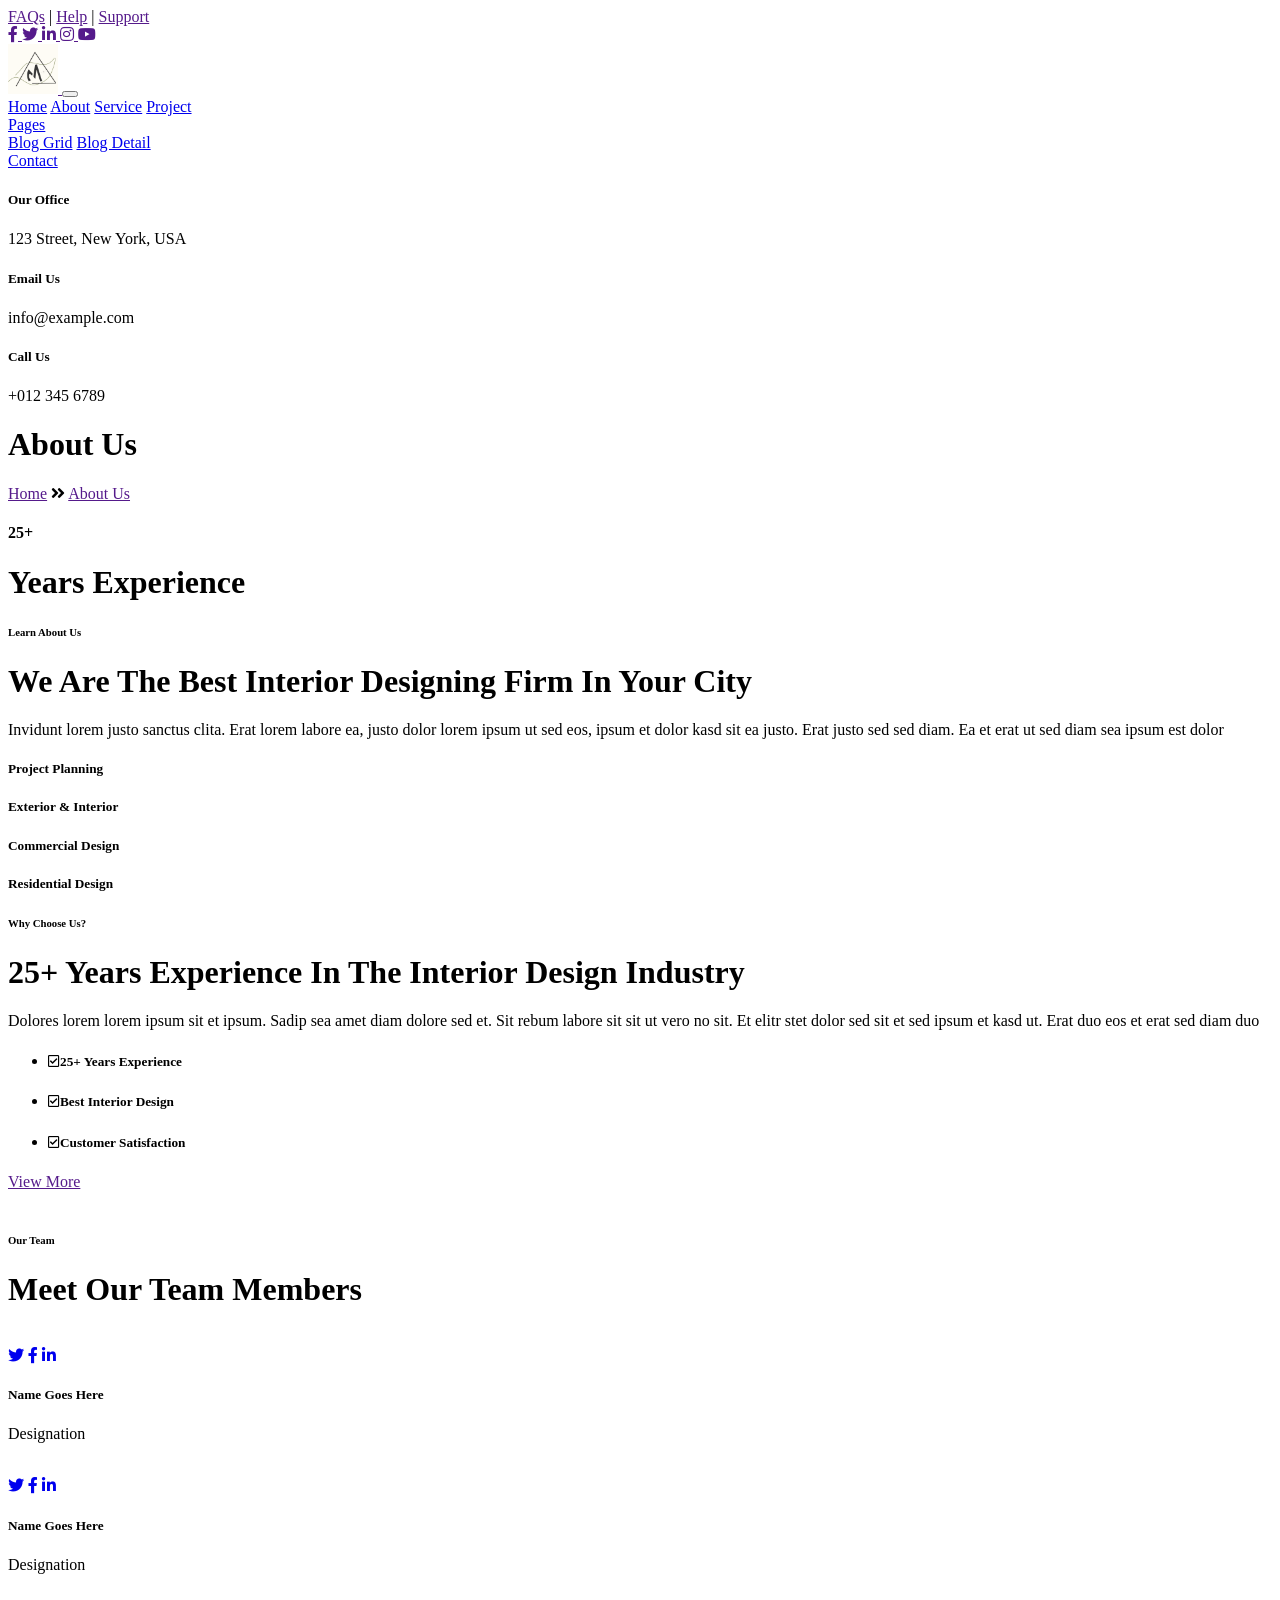
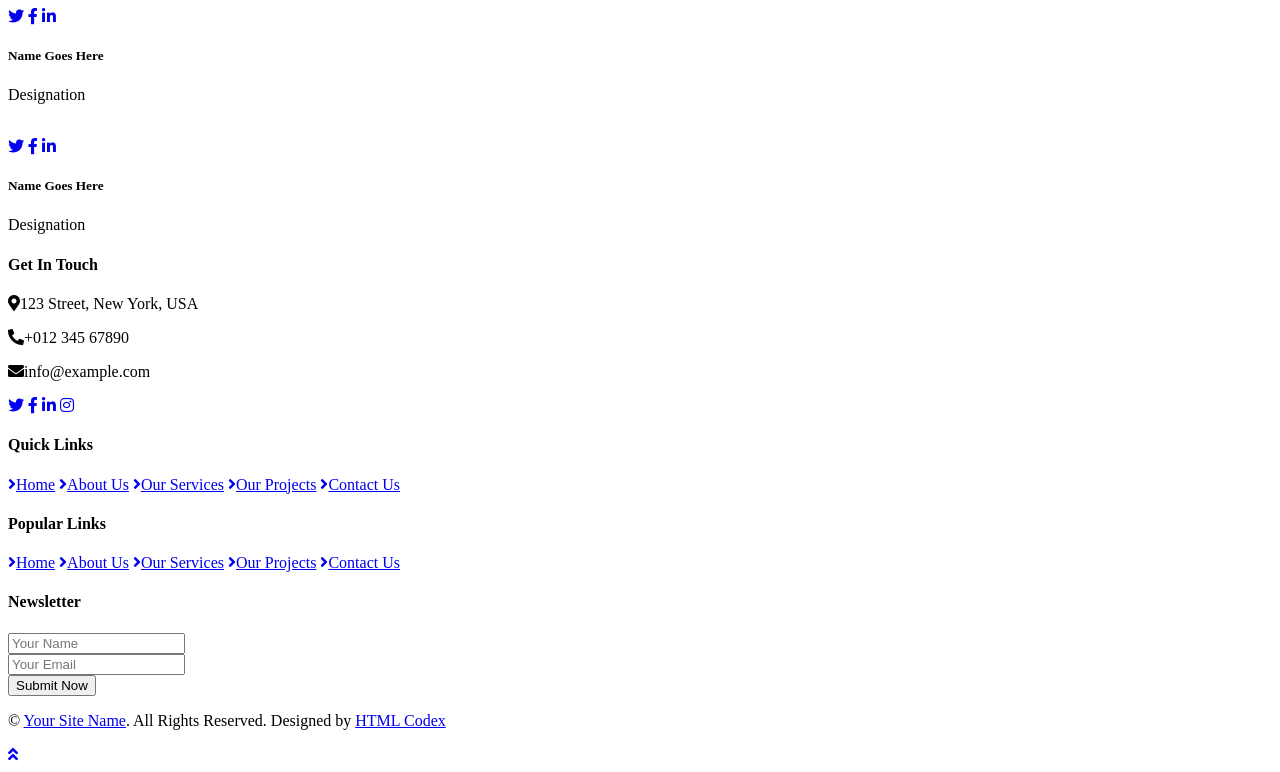
==== about.html @ cd01ba5b "agrego de logo" ====
<!DOCTYPE html>
<html lang="en">

<head>
    <meta charset="utf-8">
    <title>iDESIGN - Interior Design HTML Template</title>
    <meta content="width=device-width, initial-scale=1.0" name="viewport">
    <meta content="Free HTML Templates" name="keywords">
    <meta content="Free HTML Templates" name="description">

    <!-- Favicon -->
    <link href="img/favicon.ico" rel="icon">

    <!-- Google Web Fonts -->
    <link href="https://fonts.googleapis.com/css2?family=Montserrat&family=Oswald:wght@400;500;600&display=swap" rel="stylesheet"> 

    <!-- Font Awesome -->
    <link href="https://cdnjs.cloudflare.com/ajax/libs/font-awesome/5.10.0/css/all.min.css" rel="stylesheet">

    <!-- Flaticon Font -->
    <link href="lib/flaticon/font/flaticon.css" rel="stylesheet">

    <!-- Libraries Stylesheet -->
    <link href="lib/owlcarousel/assets/owl.carousel.min.css" rel="stylesheet">
    <link href="lib/lightbox/css/lightbox.min.css" rel="stylesheet">

    <!-- Customized Bootstrap Stylesheet -->
    <link href="css/style.css" rel="stylesheet">
</head>

<body>
    <!-- Topbar Start -->
    <div class="container-fluid bg-dark py-3">
        <div class="container">
            <div class="row">
                <div class="col-md-6 text-center text-lg-left mb-2 mb-lg-0">
                    <div class="d-inline-flex align-items-center">
                        <a class="text-white pr-3" href="">FAQs</a>
                        <span class="text-white">|</span>
                        <a class="text-white px-3" href="">Help</a>
                        <span class="text-white">|</span>
                        <a class="text-white pl-3" href="">Support</a>
                    </div>
                </div>
                <div class="col-md-6 text-center text-lg-right">
                    <div class="d-inline-flex align-items-center">
                        <a class="text-white px-3" href="">
                            <i class="fab fa-facebook-f"></i>
                        </a>
                        <a class="text-white px-3" href="">
                            <i class="fab fa-twitter"></i>
                        </a>
                        <a class="text-white px-3" href="">
                            <i class="fab fa-linkedin-in"></i>
                        </a>
                        <a class="text-white px-3" href="">
                            <i class="fab fa-instagram"></i>
                        </a>
                        <a class="text-white pl-3" href="">
                            <i class="fab fa-youtube"></i>
                        </a>
                    </div>
                </div>
            </div>
        </div>
    </div>
    <!-- Topbar End -->


    <!-- Navbar Start -->
    <div class="container-fluid position-relative nav-bar p-0">
        <div class="container position-relative" style="z-index: 9;">
            <nav class="navbar navbar-expand-lg bg-secondary navbar-dark py-3 py-lg-0 pl-3 pl-lg-5">
                <a href="" class="navbar-brand">
                    <img src="logo.png" alt="Logo" style="height: 50px; width: auto;">
                </a>
                <button type="button" class="navbar-toggler" data-toggle="collapse" data-target="#navbarCollapse">
                    <span class="navbar-toggler-icon"></span>
                </button>
                <div class="collapse navbar-collapse justify-content-between px-3" id="navbarCollapse">
                    <div class="navbar-nav ml-auto py-0">
                        <a href="index.html" class="nav-item nav-link">Home</a>
                        <a href="about.html" class="nav-item nav-link active">About</a>
                        <a href="service.html" class="nav-item nav-link">Service</a>
                        <a href="project.html" class="nav-item nav-link">Project</a>
                        <div class="nav-item dropdown">
                            <a href="#" class="nav-link dropdown-toggle" data-toggle="dropdown">Pages</a>
                            <div class="dropdown-menu rounded-0 m-0">
                                <a href="blog.html" class="dropdown-item">Blog Grid</a>
                                <a href="single.html" class="dropdown-item">Blog Detail</a>
                            </div>
                        </div>
                        <a href="contact.html" class="nav-item nav-link">Contact</a>
                    </div>
                </div>
            </nav>
        </div>
    </div>
    <!-- Navbar End -->


    <!-- Under Nav Start -->
    <div class="container-fluid bg-white py-3">
        <div class="container">
            <div class="row">
                <div class="col-lg-4 text-left mb-3 mb-lg-0">
                    <div class="d-inline-flex text-left">
                        <h1 class="flaticon-office font-weight-normal text-primary m-0 mr-3"></h1>
                        <div class="d-flex flex-column">
                            <h5>Our Office</h5>
                            <p class="m-0">123 Street, New York, USA</p>
                        </div>
                    </div>
                </div>
                <div class="col-lg-4 text-left text-lg-center mb-3 mb-lg-0">
                    <div class="d-inline-flex text-left">
                        <h1 class="flaticon-email font-weight-normal text-primary m-0 mr-3"></h1>
                        <div class="d-flex flex-column">
                            <h5>Email Us</h5>
                            <p class="m-0">info@example.com</p>
                        </div>
                    </div>
                </div>
                <div class="col-lg-4 text-left text-lg-right mb-3 mb-lg-0">
                    <div class="d-inline-flex text-left">
                        <h1 class="flaticon-telephone font-weight-normal text-primary m-0 mr-3"></h1>
                        <div class="d-flex flex-column">
                            <h5>Call Us</h5>
                            <p class="m-0">+012 345 6789</p>
                        </div>
                    </div>
                </div>
            </div>
        </div>
    </div>
    <!-- Under Nav End -->


    <!-- Page Header Start -->
    <div class="container-fluid bg-secondary py-5">
        <div class="container py-5">
            <div class="row align-items-center py-4">
                <div class="col-md-6 text-center text-md-left">
                    <h1 class="mb-4 mb-md-0 text-primary text-uppercase">About Us</h1>
                </div>
                <div class="col-md-6 text-center text-md-right">
                    <div class="d-inline-flex align-items-center">
                        <a class="btn btn-outline-primary" href="">Home</a>
                        <i class="fas fa-angle-double-right text-primary mx-2"></i>
                        <a class="btn btn-outline-primary disabled" href="">About Us</a>
                    </div>
                </div>
            </div>
        </div>
    </div>
    <!-- Page Header Start -->


    <!-- About Start -->
    <div class="container-fluid bg-light">
        <div class="container">
            <div class="row">
                <div class="col-lg-5">
                    <div class="d-flex flex-column align-items-center justify-content-center bg-primary h-100 py-5 px-3">
                        <i class="flaticon-brickwall display-1 font-weight-normal text-secondary mb-3"></i>
                        <h4 class="display-3 mb-3">25+</h4>
                        <h1 class="m-0">Years Experience</h1>
                    </div>
                </div>
                <div class="col-lg-7 m-0 my-lg-5 pt-5 pb-5 pb-lg-2 pl-lg-5">
                    <h6 class="text-primary font-weight-normal text-uppercase mb-3">Learn About Us</h6>
                    <h1 class="mb-4 section-title">We Are The Best Interior Designing Firm In Your City</h1>
                    <p>Invidunt lorem justo sanctus clita. Erat lorem labore ea, justo dolor lorem ipsum ut sed eos, ipsum et dolor kasd sit ea justo. Erat justo sed sed diam. Ea et erat ut sed diam sea ipsum est dolor</p>
                    <div class="row py-2">
                        <div class="col-sm-6">
                            <div class="d-flex align-items-center mb-4">
                                <h1 class="flaticon-house font-weight-normal text-primary m-0 mr-3"></h1>
                                <h5 class="text-truncate m-0">Project Planning</h5>
                            </div>
                        </div>
                        <div class="col-sm-6">
                            <div class="d-flex align-items-center mb-4">
                                <h1 class="flaticon-stairs font-weight-normal text-primary m-0 mr-3"></h1>
                                <h5 class="text-truncate m-0">Exterior & Interior</h5>
                            </div>
                        </div>
                        <div class="col-sm-6">
                            <div class="d-flex align-items-center mb-4">
                                <h1 class="flaticon-office font-weight-normal text-primary m-0 mr-3"></h1>
                                <h5 class="text-truncate m-0">Commercial Design</h5>
                            </div>
                        </div>
                        <div class="col-sm-6">
                            <div class="d-flex align-items-center mb-4">
                                <h1 class="flaticon-living-room font-weight-normal text-primary m-0 mr-3"></h1>
                                <h5 class="text-truncate m-0">Residential Design</h5>
                            </div>
                        </div>
                    </div>
                </div>
            </div>
        </div>
    </div>
    <!-- About End -->


    <!-- Features Start -->
    <div class="container-fluid bg-white">
        <div class="container">
            <div class="row">
                <div class="col-lg-7 mt-5 py-5 pr-lg-5">
                    <h6 class="text-primary font-weight-normal text-uppercase mb-3">Why Choose Us?</h6>
                    <h1 class="mb-4 section-title">25+ Years Experience In The Interior Design Industry</h1>
                    <p class="mb-4">Dolores lorem lorem ipsum sit et ipsum. Sadip sea amet diam dolore sed et. Sit rebum labore sit sit ut vero no sit. Et elitr stet dolor sed sit et sed ipsum et kasd ut. Erat duo eos et erat sed diam duo</p>
                    <ul class="list-inline">
                        <li><h5><i class="far fa-check-square text-primary mr-3"></i>25+ Years Experience</h5></li>
                        <li><h5><i class="far fa-check-square text-primary mr-3"></i>Best Interior Design</h5></li>
                        <li><h5><i class="far fa-check-square text-primary mr-3"></i>Customer Satisfaction</h5></li>
                    </ul>
                    <a href="" class="btn btn-primary mt-3 py-2 px-4">View More</a>
                </div>
                <div class="col-lg-5">
                    <div class="d-flex flex-column align-items-center justify-content-center h-100 overflow-hidden">
                        <img class="h-100" src="img/feature.jpg" alt="">
                    </div>
                </div>
            </div>
        </div>
    </div>
    <!-- Features End -->


    <!-- Team Start -->
    <div class="container-fluid bg-light">
        <div class="container">
            <div class="row">
                <div class="col-md-4 col-sm-6">
                    <div class="py-5 px-4 h-100 bg-primary d-flex flex-column align-items-center justify-content-center">
                        <h6 class="text-white font-weight-normal text-uppercase mb-3">Our Team</h6>
                        <h1 class="mb-0 text-center">Meet Our Team Members</h1>
                    </div>
                </div>
                <div class="col-md-8 col-sm-6 p-0 py-sm-5">
                    <div class="owl-carousel team-carousel position-relative p-0 py-sm-5">
                        <div class="team d-flex flex-column text-center mx-3">
                            <div class="position-relative">
                                <img class="img-fluid w-100" src="img/team-1.jpg" alt="">
                                <div class="team-social d-flex align-items-center justify-content-center w-100 h-100 position-absolute">
                                    <a class="btn btn-outline-primary text-center mr-2 px-0" style="width: 38px; height: 38px;" href="#"><i class="fab fa-twitter"></i></a>
                                    <a class="btn btn-outline-primary text-center mr-2 px-0" style="width: 38px; height: 38px;" href="#"><i class="fab fa-facebook-f"></i></a>
                                    <a class="btn btn-outline-primary text-center px-0" style="width: 38px; height: 38px;" href="#"><i class="fab fa-linkedin-in"></i></a>
                                </div>
                            </div>
                            <div class="d-flex flex-column bg-secondary text-center py-3">
                                <h5 class="text-white">Name Goes Here</h5>
                                <p class="m-0">Designation</p>
                            </div>
                        </div>
                        <div class="team d-flex flex-column text-center mx-3">
                            <div class="position-relative">
                                <img class="img-fluid w-100" src="img/team-2.jpg" alt="">
                                <div class="team-social d-flex align-items-center justify-content-center w-100 h-100 position-absolute">
                                    <a class="btn btn-outline-primary text-center mr-2 px-0" style="width: 38px; height: 38px;" href="#"><i class="fab fa-twitter"></i></a>
                                    <a class="btn btn-outline-primary text-center mr-2 px-0" style="width: 38px; height: 38px;" href="#"><i class="fab fa-facebook-f"></i></a>
                                    <a class="btn btn-outline-primary text-center px-0" style="width: 38px; height: 38px;" href="#"><i class="fab fa-linkedin-in"></i></a>
                                </div>
                            </div>
                            <div class="d-flex flex-column bg-secondary text-center py-3">
                                <h5 class="text-white">Name Goes Here</h5>
                                <p class="m-0">Designation</p>
                            </div>
                        </div>
                        <div class="team d-flex flex-column text-center mx-3">
                            <div class="position-relative">
                                <img class="img-fluid w-100" src="img/team-3.jpg" alt="">
                                <div class="team-social d-flex align-items-center justify-content-center w-100 h-100 position-absolute">
                                    <a class="btn btn-outline-primary text-center mr-2 px-0" style="width: 38px; height: 38px;" href="#"><i class="fab fa-twitter"></i></a>
                                    <a class="btn btn-outline-primary text-center mr-2 px-0" style="width: 38px; height: 38px;" href="#"><i class="fab fa-facebook-f"></i></a>
                                    <a class="btn btn-outline-primary text-center px-0" style="width: 38px; height: 38px;" href="#"><i class="fab fa-linkedin-in"></i></a>
                                </div>
                            </div>
                            <div class="d-flex flex-column bg-secondary text-center py-3">
                                <h5 class="text-white">Name Goes Here</h5>
                                <p class="m-0">Designation</p>
                            </div>
                        </div>
                        <div class="team d-flex flex-column text-center mx-3">
                            <div class="position-relative">
                                <img class="img-fluid w-100" src="img/team-4.jpg" alt="">
                                <div class="team-social d-flex align-items-center justify-content-center w-100 h-100 position-absolute">
                                    <a class="btn btn-outline-primary text-center mr-2 px-0" style="width: 38px; height: 38px;" href="#"><i class="fab fa-twitter"></i></a>
                                    <a class="btn btn-outline-primary text-center mr-2 px-0" style="width: 38px; height: 38px;" href="#"><i class="fab fa-facebook-f"></i></a>
                                    <a class="btn btn-outline-primary text-center px-0" style="width: 38px; height: 38px;" href="#"><i class="fab fa-linkedin-in"></i></a>
                                </div>
                            </div>
                            <div class="d-flex flex-column bg-secondary text-center py-3">
                                <h5 class="text-white">Name Goes Here</h5>
                                <p class="m-0">Designation</p>
                            </div>
                        </div>
                    </div>
                </div>
            </div>
        </div>
    </div>
    <!-- Team End -->


    <!-- Footer Start -->
    <div class="container-fluid bg-dark text-white py-5 px-sm-3 px-md-5">
        <div class="row pt-5">
            <div class="col-lg-3 col-md-6 mb-5">
                <h4 class="text-primary mb-4">Get In Touch</h4>
                <p><i class="fa fa-map-marker-alt mr-2"></i>123 Street, New York, USA</p>
                <p><i class="fa fa-phone-alt mr-2"></i>+012 345 67890</p>
                <p><i class="fa fa-envelope mr-2"></i>info@example.com</p>
                <div class="d-flex justify-content-start mt-4">
                    <a class="btn btn-outline-light rounded-circle text-center mr-2 px-0" style="width: 38px; height: 38px;" href="#"><i class="fab fa-twitter"></i></a>
                    <a class="btn btn-outline-light rounded-circle text-center mr-2 px-0" style="width: 38px; height: 38px;" href="#"><i class="fab fa-facebook-f"></i></a>
                    <a class="btn btn-outline-light rounded-circle text-center mr-2 px-0" style="width: 38px; height: 38px;" href="#"><i class="fab fa-linkedin-in"></i></a>
                    <a class="btn btn-outline-light rounded-circle text-center mr-2 px-0" style="width: 38px; height: 38px;" href="#"><i class="fab fa-instagram"></i></a>
                </div>
            </div>
            <div class="col-lg-3 col-md-6 mb-5">
                <h4 class="text-primary mb-4">Quick Links</h4>
                <div class="d-flex flex-column justify-content-start">
                    <a class="text-white mb-2" href="#"><i class="fa fa-angle-right mr-2"></i>Home</a>
                    <a class="text-white mb-2" href="#"><i class="fa fa-angle-right mr-2"></i>About Us</a>
                    <a class="text-white mb-2" href="#"><i class="fa fa-angle-right mr-2"></i>Our Services</a>
                    <a class="text-white mb-2" href="#"><i class="fa fa-angle-right mr-2"></i>Our Projects</a>
                    <a class="text-white" href="#"><i class="fa fa-angle-right mr-2"></i>Contact Us</a>
                </div>
            </div>
            <div class="col-lg-3 col-md-6 mb-5">
                <h4 class="text-primary mb-4">Popular Links</h4>
                <div class="d-flex flex-column justify-content-start">
                    <a class="text-white mb-2" href="#"><i class="fa fa-angle-right mr-2"></i>Home</a>
                    <a class="text-white mb-2" href="#"><i class="fa fa-angle-right mr-2"></i>About Us</a>
                    <a class="text-white mb-2" href="#"><i class="fa fa-angle-right mr-2"></i>Our Services</a>
                    <a class="text-white mb-2" href="#"><i class="fa fa-angle-right mr-2"></i>Our Projects</a>
                    <a class="text-white" href="#"><i class="fa fa-angle-right mr-2"></i>Contact Us</a>
                </div>
            </div>
            <div class="col-lg-3 col-md-6 mb-5">
                <h4 class="text-primary mb-4">Newsletter</h4>
                <form action="">
                    <div class="form-group">
                        <input type="text" class="form-control border-0" placeholder="Your Name" required="required" />
                    </div>
                    <div class="form-group">
                        <input type="email" class="form-control border-0" placeholder="Your Email" required="required" />
                    </div>
                    <div>
                        <button class="btn btn-lg btn-primary btn-block border-0" type="submit">Submit Now</button>
                    </div>
                </form>
            </div>
        </div>
        <div class="container border-top border-secondary pt-5">
            <p class="m-0 text-center text-white">
                &copy; <a class="text-white font-weight-bold" href="#">Your Site Name</a>. All Rights Reserved. Designed by
                <a class="text-white font-weight-bold" href="https://htmlcodex.com">HTML Codex</a>
            </p>
        </div>
    </div>
    <!-- Footer End -->


    <!-- Back to Top -->
    <a href="#" class="btn btn-lg btn-primary back-to-top"><i class="fa fa-angle-double-up"></i></a>


    <!-- JavaScript Libraries -->
    <script src="https://code.jquery.com/jquery-3.4.1.min.js"></script>
    <script src="https://stackpath.bootstrapcdn.com/bootstrap/4.4.1/js/bootstrap.bundle.min.js"></script>
    <script src="lib/easing/easing.min.js"></script>
    <script src="lib/owlcarousel/owl.carousel.min.js"></script>
    <script src="lib/isotope/isotope.pkgd.min.js"></script>
    <script src="lib/lightbox/js/lightbox.min.js"></script>

    <!-- Contact Javascript File -->
    <script src="mail/jqBootstrapValidation.min.js"></script>
    <script src="mail/contact.js"></script>

    <!-- Template Javascript -->
    <script src="js/main.js"></script>
</body>

</html>
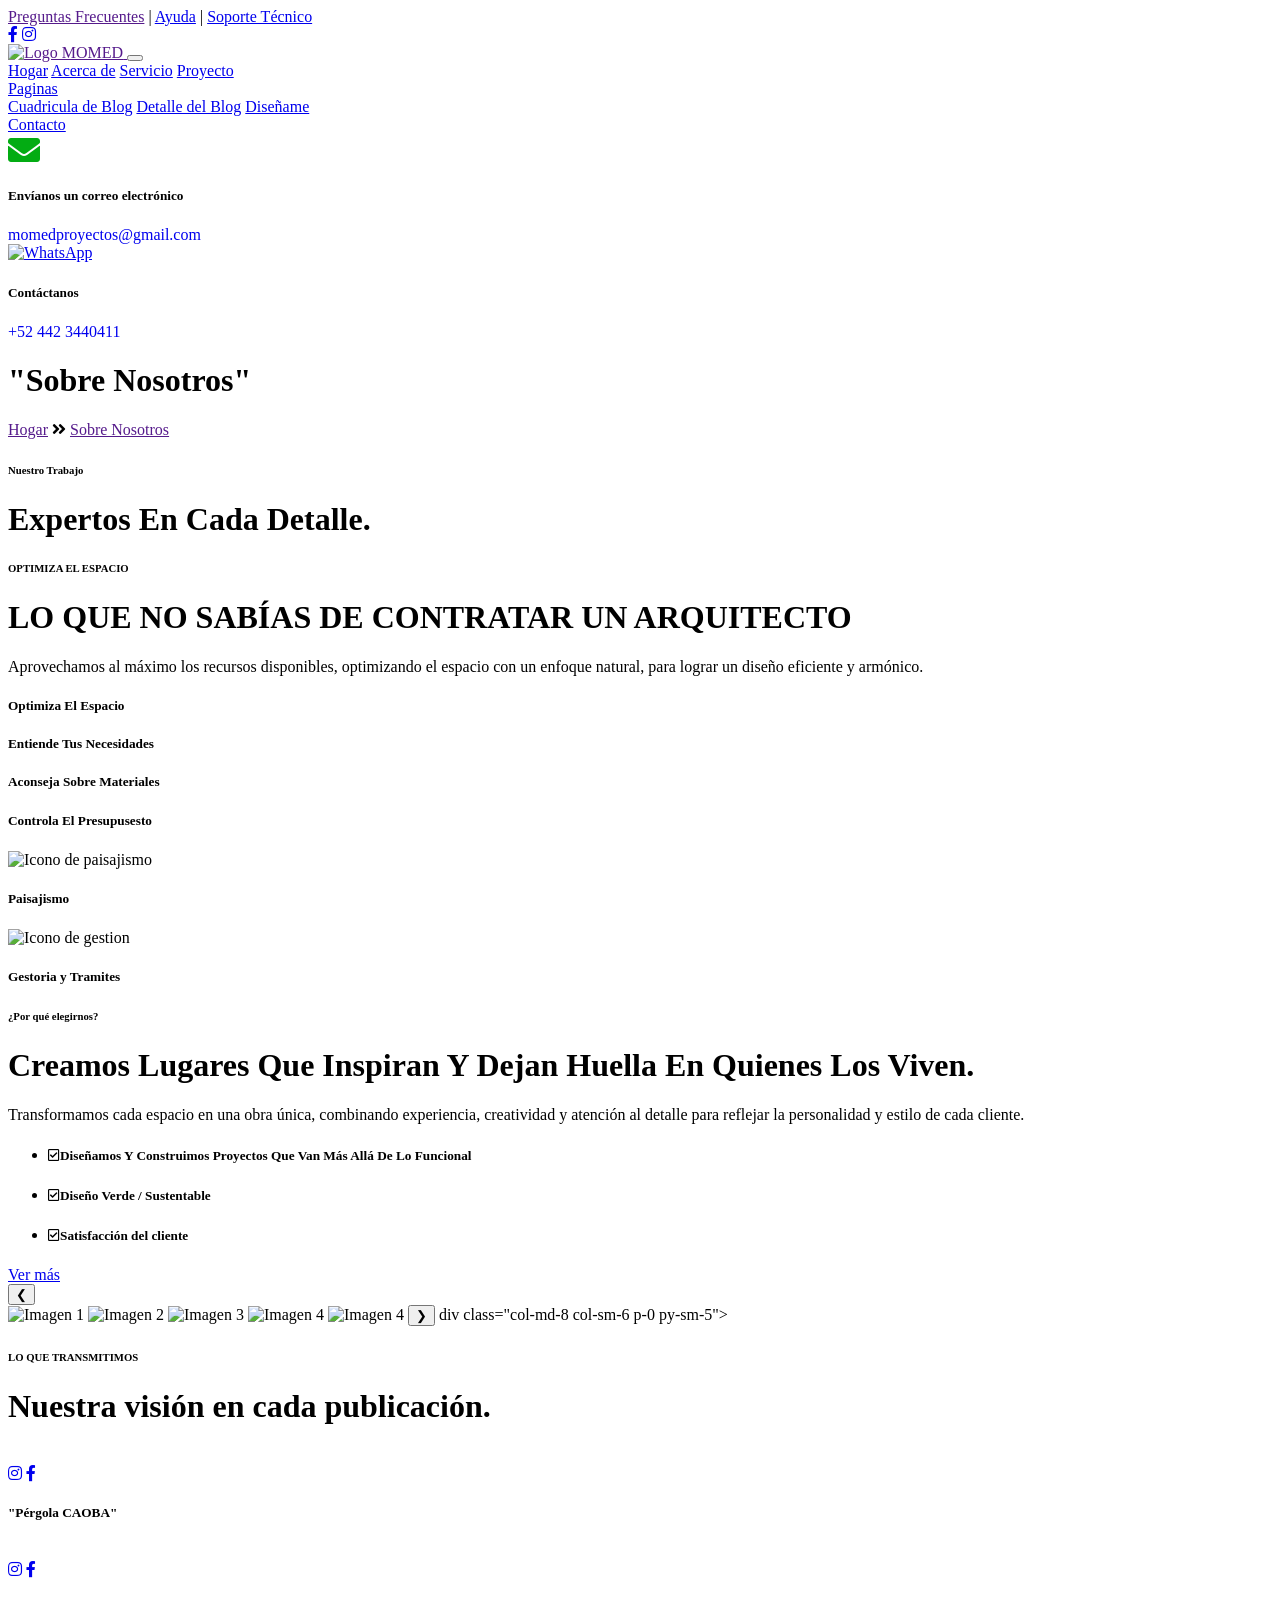
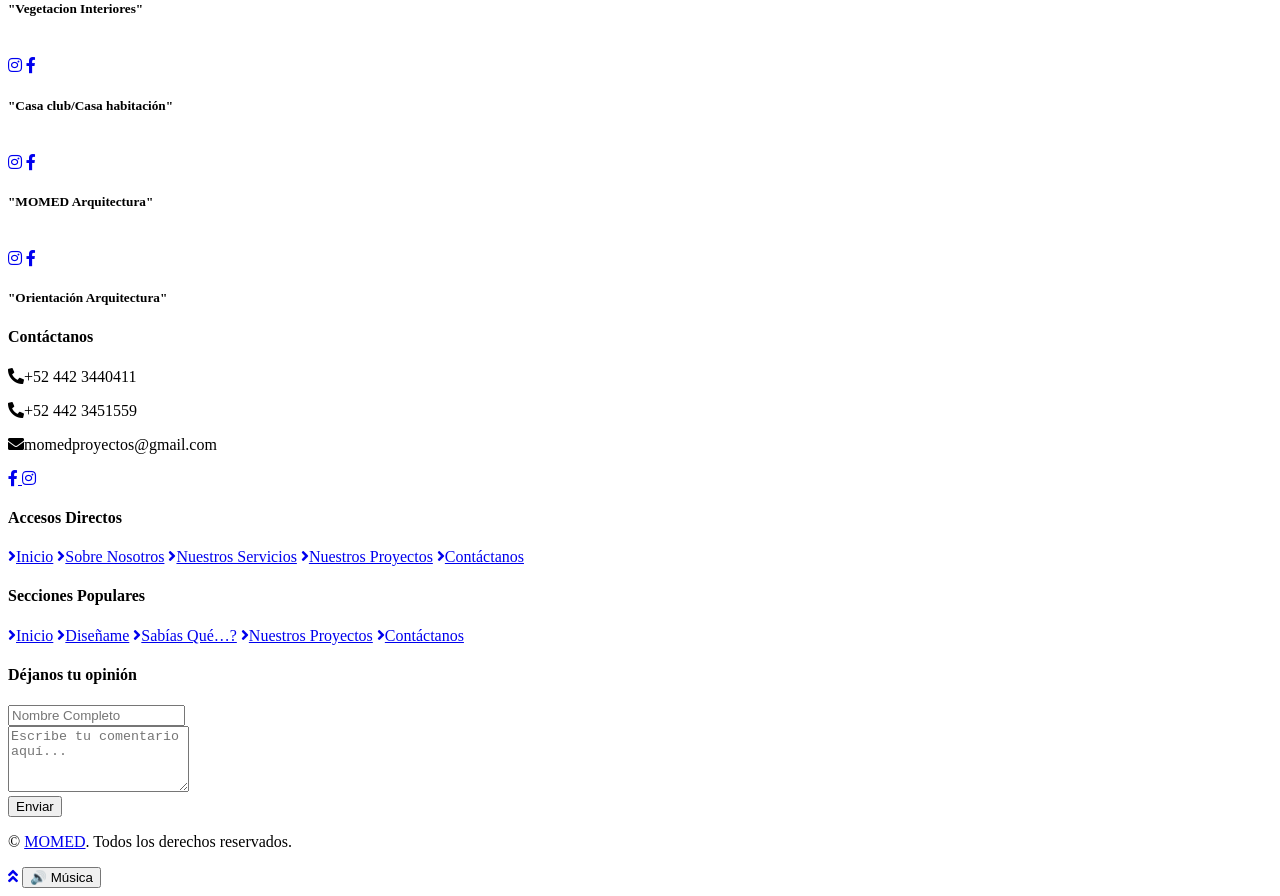
==== commit 7c42f473: "Update about.html" ====
--- a/about.html
+++ b/about.html
@@ -26,351 +26,483 @@
 
     <!-- Customized Bootstrap Stylesheet -->
     <link href="css/style.css" rel="stylesheet">
+
+    <!-- EmailJS SDK -->
+    <script type="text/javascript" src="https://cdn.jsdelivr.net/npm/@emailjs/browser@4/dist/email.min.js"></script>
+    <script type="text/javascript">
+        (function(){
+            // Inicializar EmailJS con tu Public Key
+            emailjs.init("fBsDQAPpy2ke_o-zr"); // Reemplaza con tu Public Key de EmailJS
+        })();
+    </script>
+
 </head>
-
 <body>
-    <!-- Topbar Start -->
-    <div class="container-fluid bg-dark py-3">
+<!-- Inicio de la barra Superior -->
+    <div class="container-fluid bg-rich-black py-3">
         <div class="container">
             <div class="row">
                 <div class="col-md-6 text-center text-lg-left mb-2 mb-lg-0">
                     <div class="d-inline-flex align-items-center">
-                        <a class="text-white pr-3" href="">FAQs</a>
+                        <a class="text-white pr-3" href="">Preguntas Frecuentes</a>
                         <span class="text-white">|</span>
-                        <a class="text-white px-3" href="">Help</a>
+                        <a class="text-white px-3" href="contact.html">Ayuda</a>
+
                         <span class="text-white">|</span>
-                        <a class="text-white pl-3" href="">Support</a>
+                        <a class="text-white pl-3" href="mailto:soportemomed@googlegroups.com">Soporte Técnico</a>
+
                     </div>
                 </div>
                 <div class="col-md-6 text-center text-lg-right">
+                    <!--Charly, agregado y redireccion a la red social de Facebook-->
                     <div class="d-inline-flex align-items-center">
-                        <a class="text-white px-3" href="">
-                            <i class="fab fa-facebook-f"></i>
+                        <a class="text-white px-3" 
+   href="https://www.facebook.com/p/MOMED-100075915498484/" 
+   target="_blank" 
+   rel="noopener noreferrer">
+   <i class="fab fa-facebook-f"></i></a>
                         </a>
-                        <a class="text-white px-3" href="">
-                            <i class="fab fa-twitter"></i>
                         </a>
-                        <a class="text-white px-3" href="">
-                            <i class="fab fa-linkedin-in"></i>
                         </a>
-                        <a class="text-white px-3" href="">
-                            <i class="fab fa-instagram"></i>
+                        <!--Charly, Agregado y redireccion a la red social de Instagram-->
+                        <a class="text-white px-3" 
+   href="https://www.instagram.com/momed_arquitectura/?fbclid=IwY2xjawLGf-BleHRuA2FlbQIxMABicmlkETFGa0swOWpHN1dwZFBnSjFCAR4vy0A4iqyH8xGg_F4HKCoKwFYCBsZsAib7CEpJ7LOA2ehIvoU_87OjTcg6mg_aem_h4qptahWIcuug3rvusXuBg" 
+   target="_blank" 
+   rel="noopener noreferrer">
+   <i class="fab fa-instagram"></i></a>   
+   
+
+
+</a>
+
                         </a>
-                        <a class="text-white pl-3" href="">
-                            <i class="fab fa-youtube"></i>
-                        </a>
-                    </div>
-                </div>
-            </div>
-        </div>
-    </div>
-    <!-- Topbar End -->
-
-
-    <!-- Navbar Start -->
+                    </div>
+                </div>
+            </div>
+        </div>
+    </div>
+    <!-- Final de la barra Superior -->
+
     <div class="container-fluid position-relative nav-bar p-0">
         <div class="container position-relative" style="z-index: 9;">
-            <nav class="navbar navbar-expand-lg bg-secondary navbar-dark py-3 py-lg-0 pl-3 pl-lg-5">
+            <!--charly Cambio el color-->
+            <nav class="navbar navbar-expand-lg bg-floral-white navbar-dark py-3 py-lg-0 pl-3 pl-lg-5">
                 <a href="" class="navbar-brand">
-                    <img src="logo.png" alt="Logo" style="height: 50px; width: auto;">
+                   <!--DAYAN:CAMBIO RUTA DE LOGO DE TEXTO A LOGO DE IMAGEN-->
+                   <img src="img/Logo.jpg" alt="Logo MOMED" style="height: 150px;">
+
                 </a>
                 <button type="button" class="navbar-toggler" data-toggle="collapse" data-target="#navbarCollapse">
                     <span class="navbar-toggler-icon"></span>
                 </button>
                 <div class="collapse navbar-collapse justify-content-between px-3" id="navbarCollapse">
                     <div class="navbar-nav ml-auto py-0">
-                        <a href="index.html" class="nav-item nav-link">Home</a>
-                        <a href="about.html" class="nav-item nav-link active">About</a>
-                        <a href="service.html" class="nav-item nav-link">Service</a>
-                        <a href="project.html" class="nav-item nav-link">Project</a>
+                        <!--Brayan:CAMBIO TEXTOs A Español-->
+                        <a href="index.html" class="nav-item text-rich-black nav-link active">Hogar</a>
+                        <a href="about.html" class="nav-item text-timber-green nav-link">Acerca de</a>
+                        <a href="service.html" class="nav-item text-timber-green nav-link">Servicio</a>
+                        <a href="project.html" class="nav-item text-timber-green nav-link">Proyecto</a>
                         <div class="nav-item dropdown">
-                            <a href="#" class="nav-link dropdown-toggle" data-toggle="dropdown">Pages</a>
+                            <a href="#" class="nav-link dropdown-toggle text-timber-green" data-toggle="dropdown">Paginas</a>
                             <div class="dropdown-menu rounded-0 m-0">
-                                <a href="blog.html" class="dropdown-item">Blog Grid</a>
-                                <a href="single.html" class="dropdown-item">Blog Detail</a>
-                            </div>
-                        </div>
-                        <a href="contact.html" class="nav-item nav-link">Contact</a>
+                                <a href="blog.html" class="dropdown-item text-timber-green">Cuadricula de Blog</a>
+                                <a href="single.html" class="dropdown-item text-timber-green">Detalle del Blog</a>
+                                <a href="filtros.html" class="dropdown-item text-timber-green">Diseñame</a>
+                            </div>
+                        </div>
+                        <a href="contact.html" class="nav-item text-timber-green nav-link">Contacto</a>
                     </div>
                 </div>
             </nav>
         </div>
     </div>
-    <!-- Navbar End -->
-
-
-    <!-- Under Nav Start -->
-    <div class="container-fluid bg-white py-3">
-        <div class="container">
-            <div class="row">
-                <div class="col-lg-4 text-left mb-3 mb-lg-0">
-                    <div class="d-inline-flex text-left">
-                        <h1 class="flaticon-office font-weight-normal text-primary m-0 mr-3"></h1>
-                        <div class="d-flex flex-column">
-                            <h5>Our Office</h5>
-                            <p class="m-0">123 Street, New York, USA</p>
-                        </div>
-                    </div>
-                </div>
-                <div class="col-lg-4 text-left text-lg-center mb-3 mb-lg-0">
-                    <div class="d-inline-flex text-left">
-                        <h1 class="flaticon-email font-weight-normal text-primary m-0 mr-3"></h1>
-                        <div class="d-flex flex-column">
-                            <h5>Email Us</h5>
-                            <p class="m-0">info@example.com</p>
-                        </div>
-                    </div>
-                </div>
-                <div class="col-lg-4 text-left text-lg-right mb-3 mb-lg-0">
-                    <div class="d-inline-flex text-left">
-                        <h1 class="flaticon-telephone font-weight-normal text-primary m-0 mr-3"></h1>
-                        <div class="d-flex flex-column">
-                            <h5>Call Us</h5>
-                            <p class="m-0">+012 345 6789</p>
-                        </div>
-                    </div>
-                </div>
-            </div>
-        </div>
-    </div>
-    <!-- Under Nav End -->
-
-
-    <!-- Page Header Start -->
-    <div class="container-fluid bg-secondary py-5">
+    <!-- Final de la barra de Navegación -->
+
+    <!-- "Inicio de la parte inferior de la barra de navegación". -->
+   <div class="container-fluid bg-timber-green py-3">
+  <div class="container">
+    <div class="row justify-content-center">
+
+      <!-- Bloque Correo -->
+      <div class="col-lg-6 d-flex mb-3 mb-lg-0">
+  <div class="d-inline-flex text-left align-items-start">
+    <!-- Ícono de correo con enlace -->
+    <a href="mailto:momedproyectos@gmail.com" class="mr-3">
+      <i class="fas fa-envelope fa-2x" style="color: #03ac13;"></i>
+    </a>
+    <!-- Texto e email -->
+    <div class="d-flex flex-column">
+      <h5 class="text-floral-white mb-1">Envíanos un correo electrónico</h5>
+      <a href="mailto:momedproyectos@gmail.com" class="text-floral-white" style="text-decoration: none;">
+        momedproyectos@gmail.com
+      </a>
+    </div>
+  </div>
+</div>
+
+
+      <!-- Bloque WhatsApp -->
+      <div class="col-lg-6 d-flex">
+        <div class="d-inline-flex text-left align-items-start">
+          <a href="https://wa.me/524423440411" target="_blank">
+            <img src="https://cdn-icons-png.flaticon.com/512/733/733585.png" 
+                 alt="WhatsApp" 
+                 style="width: 36px; height: 36px;" class="mr-3">
+          </a>
+          <div class="d-flex flex-column">
+            <h5 class="text-floral-white mb-1">Contáctanos</h5>
+            <a href="https://wa.me/524423440411" target="_blank" class="text-floral-white" style="text-decoration: none;">
+              +52 442 3440411
+            </a>
+          </div>
+        </div>
+      </div>
+            </div>
+        </div>
+    </div>
+    <!-- "Final de la parte inferior de la barra de navegación". -->
+
+
+    <!-- "Inicio del encabezado de la página". -->
+    <div class="container-fluid bg-rich-black py-5">
         <div class="container py-5">
             <div class="row align-items-center py-4">
                 <div class="col-md-6 text-center text-md-left">
-                    <h1 class="mb-4 mb-md-0 text-primary text-uppercase">About Us</h1>
+                    <h1 class="mb-4 mb-md-0 text-floral-white text-uppercase">"Sobre Nosotros"</h1>
                 </div>
                 <div class="col-md-6 text-center text-md-right">
                     <div class="d-inline-flex align-items-center">
-                        <a class="btn btn-outline-primary" href="">Home</a>
-                        <i class="fas fa-angle-double-right text-primary mx-2"></i>
-                        <a class="btn btn-outline-primary disabled" href="">About Us</a>
-                    </div>
-                </div>
-            </div>
-        </div>
-    </div>
-    <!-- Page Header Start -->
-
-
-    <!-- About Start -->
+                        <a class="btn btn-outline-primary" href="">Hogar</a>
+                        <i class="fas fa-angle-double-right text-juniper mx-2"></i>
+                        <a class="btn btn-outline-primary disabled" href="">Sobre Nosotros</a>
+                    </div>
+                </div>
+            </div>
+        </div>
+    </div>
+    <!-- "Final del encabezado de la página". -->
+
+
+    <!-- "Inicio de la sección Acerca de" -->
     <div class="container-fluid bg-light">
         <div class="container">
             <div class="row">
-                <div class="col-lg-5">
-                    <div class="d-flex flex-column align-items-center justify-content-center bg-primary h-100 py-5 px-3">
-                        <i class="flaticon-brickwall display-1 font-weight-normal text-secondary mb-3"></i>
-                        <h4 class="display-3 mb-3">25+</h4>
-                        <h1 class="m-0">Years Experience</h1>
+                <div class="col-md-4 col-sm-6">
+                    <!--Charly cambio de color-->
+                    <div class="py-5 px-4 h-100 bg-basil d-flex flex-column align-items-center justify-content-center">
+                        <h6 class="text-white font-weight-normal text-uppercase mb-3">Nuestro Trabajo</h6>
+                        <h1 class="mb-0 text-center">Expertos En Cada Detalle.</h1>
                     </div>
                 </div>
                 <div class="col-lg-7 m-0 my-lg-5 pt-5 pb-5 pb-lg-2 pl-lg-5">
-                    <h6 class="text-primary font-weight-normal text-uppercase mb-3">Learn About Us</h6>
-                    <h1 class="mb-4 section-title">We Are The Best Interior Designing Firm In Your City</h1>
-                    <p>Invidunt lorem justo sanctus clita. Erat lorem labore ea, justo dolor lorem ipsum ut sed eos, ipsum et dolor kasd sit ea justo. Erat justo sed sed diam. Ea et erat ut sed diam sea ipsum est dolor</p>
+                    <h6 class="text-shamrock font-weight-normal text-uppercase mb-3">OPTIMIZA EL ESPACIO</h6>
+                    <h1 class="mb-4 section-title">LO QUE NO SABÍAS DE CONTRATAR UN ARQUITECTO</h1>
+                    <!--Charly Cambio de color-->
+                    <p class="text-dark">Aprovechamos al máximo los recursos disponibles, optimizando el espacio con un enfoque natural, para lograr un diseño eficiente y armónico.</p>
                     <div class="row py-2">
                         <div class="col-sm-6">
                             <div class="d-flex align-items-center mb-4">
-                                <h1 class="flaticon-house font-weight-normal text-primary m-0 mr-3"></h1>
-                                <h5 class="text-truncate m-0">Project Planning</h5>
+                                <h1 class="flaticon-house font-weight-normal text-shamrock m-0 mr-3"></h1>
+                                <h5 class="text-truncate m-0">Optimiza El Espacio</h5>
                             </div>
                         </div>
                         <div class="col-sm-6">
                             <div class="d-flex align-items-center mb-4">
-                                <h1 class="flaticon-stairs font-weight-normal text-primary m-0 mr-3"></h1>
-                                <h5 class="text-truncate m-0">Exterior & Interior</h5>
+                                <h1 class="flaticon-stairs font-weight-normal text-shamrock m-0 mr-3"></h1>
+                                <h5 class="text-truncate m-0">Entiende Tus Necesidades</h5>
                             </div>
                         </div>
                         <div class="col-sm-6">
                             <div class="d-flex align-items-center mb-4">
-                                <h1 class="flaticon-office font-weight-normal text-primary m-0 mr-3"></h1>
-                                <h5 class="text-truncate m-0">Commercial Design</h5>
+                                <h1 class="flaticon-office font-weight-normal text-shamrock m-0 mr-3"></h1>
+                                <h5 class="text-truncate m-0">Aconseja Sobre Materiales</h5>
                             </div>
                         </div>
                         <div class="col-sm-6">
                             <div class="d-flex align-items-center mb-4">
-                                <h1 class="flaticon-living-room font-weight-normal text-primary m-0 mr-3"></h1>
-                                <h5 class="text-truncate m-0">Residential Design</h5>
-                            </div>
-                        </div>
-                    </div>
-                </div>
-            </div>
-        </div>
-    </div>
-    <!-- About End -->
-
-
-    <!-- Features Start -->
+                                <h1 class="flaticon-living-room font-weight-normal text-shamrock m-0 mr-3"></h1>
+                                <h5 class="text-truncate m-0">Controla El Presupusesto</h5>
+                            </div>
+                        </div>
+
+                        <div class="col-sm-6">
+    <div class="d-flex align-items-center mb-4">
+        <!--Charly cambio de icono por imagen-->
+        <img 
+            src="/img/paisaje.png" 
+            alt="Icono de paisajismo" 
+            class="font-weight-normal text-shamrock m-0 mr-3"
+            style="width: 2.5em; height: 2.5em; filter: hue-rotate(0deg);"
+        />
+        <h5 class="text-truncate m-0">Paisajismo</h5>
+    </div>
+</div>
+                         
+                        <div class="col-sm-6">
+    <div class="d-flex align-items-center mb-4">
+        <!--Charly cambio de icono por imagen-->
+        <img 
+            src="/img/Flaticon-gestion.png" 
+            alt="Icono de gestion" 
+            class="font-weight-normal text-shamrock m-0 mr-3"
+            style="width: 2.6em; height: 2.6em; filter: hue-rotate(0deg);"
+        />
+        <h5 class="text-truncate m-0">Gestoria y Tramites</h5>
+    </div>
+</div>
+
+                    </div>
+                </div>
+            </div>
+        </div>
+    </div>
+    <!-- "Final de la sección Acerca de" -->
+
+
+    <!-- "Inicio de la sección de Características" -->
     <div class="container-fluid bg-white">
         <div class="container">
             <div class="row">
                 <div class="col-lg-7 mt-5 py-5 pr-lg-5">
-                    <h6 class="text-primary font-weight-normal text-uppercase mb-3">Why Choose Us?</h6>
-                    <h1 class="mb-4 section-title">25+ Years Experience In The Interior Design Industry</h1>
-                    <p class="mb-4">Dolores lorem lorem ipsum sit et ipsum. Sadip sea amet diam dolore sed et. Sit rebum labore sit sit ut vero no sit. Et elitr stet dolor sed sit et sed ipsum et kasd ut. Erat duo eos et erat sed diam duo</p>
+                    <!--Charly cambio de color-->
+                    <h6 class="text-shamrock font-weight-normal text-uppercase mb-3">¿Por qué elegirnos?</h6>
+                    <h1 class="mb-4 section-title">Creamos Lugares Que Inspiran Y Dejan Huella En Quienes Los Viven.</h1>
+                    <!--Charly Cambio de color-->
+                    <p class="mb-4 text-dark">Transformamos cada espacio en una obra única, combinando experiencia, creatividad y atención al detalle para reflejar la personalidad y estilo de cada cliente.</p>
                     <ul class="list-inline">
-                        <li><h5><i class="far fa-check-square text-primary mr-3"></i>25+ Years Experience</h5></li>
-                        <li><h5><i class="far fa-check-square text-primary mr-3"></i>Best Interior Design</h5></li>
-                        <li><h5><i class="far fa-check-square text-primary mr-3"></i>Customer Satisfaction</h5></li>
+                        <!--Charly cambio de color-->
+                        <li><h5><i class="far fa-check-square text-shamrock mr-3"></i>Diseñamos Y Construimos Proyectos Que Van Más Allá De Lo Funcional</h5></li>
+                        <li><h5><i class="far fa-check-square text-shamrock mr-3"></i>Diseño Verde / Sustentable</h5></li>
+                        <li><h5><i class="far fa-check-square text-shamrock mr-3"></i>Satisfacción del cliente</h5></li>
                     </ul>
-                    <a href="" class="btn btn-primary mt-3 py-2 px-4">View More</a>
+                    <a href="service.html" class="btn btn-primary mt-3 py-2 px-4">Ver más</a>
                 </div>
                 <div class="col-lg-5">
                     <div class="d-flex flex-column align-items-center justify-content-center h-100 overflow-hidden">
-                        <img class="h-100" src="img/feature.jpg" alt="">
-                    </div>
-                </div>
-            </div>
-        </div>
-    </div>
-    <!-- Features End -->
-
-
-    <!-- Team Start -->
+                        <div class="carrusel-container">
+  <button class="carrusel-btn prev" onclick="moverCarrusel(-1)">❮</button>
+  
+  <div class="carrusel-imagenes">
+    <img src="img/maestra1.jpg" class="imagen-carrusel active" alt="Imagen 1">
+    <img src="img/maestra2.jpg" class="imagen-carrusel" alt="Imagen 2">
+    <img src="img/maestra3.jpg" class="imagen-carrusel" alt="Imagen 3">
+    <img src="img/maestra4.jpg" class="imagen-carrusel" alt="Imagen 4">
+    <img src="img/maestra5.jpg" class="imagen-carrusel" alt="Imagen 4">
+    <!-- Puedes seguir agregando más imágenes -->
+     <button class="carrusel-btn next" onclick="moverCarrusel(1)">❯</button>
+     div class="col-md-8 col-sm-6 p-0 py-sm-5">
+                    <div class="owl-carousel team-carousel position-relative p-0 py-sm-5">
+                        <div class="team d-flex flex-column text-center mx-3">
+                            <div class="position-relative">
+</div>
+<script>
+  let indice = 0;
+  const imagenes = document.querySelectorAll('.imagen-carrusel');
+
+  function mostrarImagen(i) {
+    imagenes.forEach(img => img.classList.remove('active'));
+    indice = (i + imagenes.length) % imagenes.length;
+    imagenes[indice].classList.add('active');
+  }
+
+  function moverCarrusel(direccion) {
+    mostrarImagen(indice + direccion);
+  }
+
+
+
+  // Mostrar la primera imagen al cargar
+  mostrarImagen(indice);
+</script>
+  </div>
+</div>
+</div>
+                    </div>
+                </div>
+            </div>
+        </div>
+    </div>
+    <!-- "Final de la sección de Características" -->
+
+
+    <!-- "Inicio de la sección del Equipo" -->
     <div class="container-fluid bg-light">
         <div class="container">
             <div class="row">
                 <div class="col-md-4 col-sm-6">
-                    <div class="py-5 px-4 h-100 bg-primary d-flex flex-column align-items-center justify-content-center">
-                        <h6 class="text-white font-weight-normal text-uppercase mb-3">Our Team</h6>
-                        <h1 class="mb-0 text-center">Meet Our Team Members</h1>
+                    <!--Charly cambio de color-->
+                    <div class="py-5 px-4 h-100 bg-basil d-flex flex-column align-items-center justify-content-center">
+                        <h6 class="text-white font-weight-normal text-uppercase mb-3">LO QUE TRANSMITIMOS</h6>
+                        <h1 class="mb-0 text-center">Nuestra visión en cada publicación.</h1>
                     </div>
                 </div>
                 <div class="col-md-8 col-sm-6 p-0 py-sm-5">
                     <div class="owl-carousel team-carousel position-relative p-0 py-sm-5">
                         <div class="team d-flex flex-column text-center mx-3">
                             <div class="position-relative">
-                                <img class="img-fluid w-100" src="img/team-1.jpg" alt="">
+                                <img class="img-fluid w-100" src="img/Pergola_caoba.png" alt="">
                                 <div class="team-social d-flex align-items-center justify-content-center w-100 h-100 position-absolute">
-                                    <a class="btn btn-outline-primary text-center mr-2 px-0" style="width: 38px; height: 38px;" href="#"><i class="fab fa-twitter"></i></a>
-                                    <a class="btn btn-outline-primary text-center mr-2 px-0" style="width: 38px; height: 38px;" href="#"><i class="fab fa-facebook-f"></i></a>
-                                    <a class="btn btn-outline-primary text-center px-0" style="width: 38px; height: 38px;" href="#"><i class="fab fa-linkedin-in"></i></a>
+                                    <a class="btn btn-outline-primary text-center mr-2 px-0" style="width: 38px; height: 38px;" href="https://www.instagram.com/p/DL1jRDSAP6x/?igsh=bjV2b24wcTBsOXR2" target="_blank" rel="noopener noreferrer"><i class="fab fa-instagram"></i></a>
+                                    <a class="btn btn-outline-primary text-center mr-2 px-0" style="width: 38px; height: 38px;" href="https://www.facebook.com/share/p/1EsN9mhoPn/" target="_blank" rel="noopener noreferrer"><i class="fab fa-facebook-f"></i></a>
                                 </div>
                             </div>
                             <div class="d-flex flex-column bg-secondary text-center py-3">
-                                <h5 class="text-white">Name Goes Here</h5>
-                                <p class="m-0">Designation</p>
-                            </div>
-                        </div>
+                                <h5 class="text-white">"Pérgola CAOBA"</h5>
+                            </div>
+                        </div>
+
                         <div class="team d-flex flex-column text-center mx-3">
                             <div class="position-relative">
-                                <img class="img-fluid w-100" src="img/team-2.jpg" alt="">
+                                <img class="img-fluid w-100" src="img/Vegetacion_interiores.png" alt="">
                                 <div class="team-social d-flex align-items-center justify-content-center w-100 h-100 position-absolute">
-                                    <a class="btn btn-outline-primary text-center mr-2 px-0" style="width: 38px; height: 38px;" href="#"><i class="fab fa-twitter"></i></a>
-                                    <a class="btn btn-outline-primary text-center mr-2 px-0" style="width: 38px; height: 38px;" href="#"><i class="fab fa-facebook-f"></i></a>
-                                    <a class="btn btn-outline-primary text-center px-0" style="width: 38px; height: 38px;" href="#"><i class="fab fa-linkedin-in"></i></a>
+                                    <a class="btn btn-outline-primary text-center mr-2 px-0" style="width: 38px; height: 38px;" href="https://www.instagram.com/reel/DJTSrY-A8Hx/?igsh=MWVicjgzZ2dtb3U3bA==" target="_blank" rel="noopener noreferrer"><i class="fab fa-instagram"></i></a>
+                                    <a class="btn btn-outline-primary text-center mr-2 px-0" style="width: 38px; height: 38px;" href="https://www.facebook.com/share/r/1C5NcsrLSM/" target="_blank" rel="noopener noreferrer"><i class="fab fa-facebook-f"></i></a>
                                 </div>
                             </div>
                             <div class="d-flex flex-column bg-secondary text-center py-3">
-                                <h5 class="text-white">Name Goes Here</h5>
-                                <p class="m-0">Designation</p>
-                            </div>
-                        </div>
+                                <h5 class="text-white">"Vegetacion Interiores"</h5>
+                            </div>
+                        </div>
+
                         <div class="team d-flex flex-column text-center mx-3">
                             <div class="position-relative">
-                                <img class="img-fluid w-100" src="img/team-3.jpg" alt="">
+                                <img class="img-fluid w-100" src="img/Casa_club.jpg" alt="">
                                 <div class="team-social d-flex align-items-center justify-content-center w-100 h-100 position-absolute">
-                                    <a class="btn btn-outline-primary text-center mr-2 px-0" style="width: 38px; height: 38px;" href="#"><i class="fab fa-twitter"></i></a>
-                                    <a class="btn btn-outline-primary text-center mr-2 px-0" style="width: 38px; height: 38px;" href="#"><i class="fab fa-facebook-f"></i></a>
-                                    <a class="btn btn-outline-primary text-center px-0" style="width: 38px; height: 38px;" href="#"><i class="fab fa-linkedin-in"></i></a>
+                                    <a class="btn btn-outline-primary text-center mr-2 px-0" style="width: 38px; height: 38px;" href="https://www.instagram.com/p/DGRZPrigw4y/?igsh=Zm95emprNTR1N28w" target="_blank" rel="noopener noreferrer"><i class="fab fa-instagram"></i></a>
+                                    <a class="btn btn-outline-primary text-center mr-2 px-0" style="width: 38px; height: 38px;" href="https://www.facebook.com/share/p/1YnUJQXyo5/" target="_blank" rel="noopener noreferrer"><i class="fab fa-facebook-f"></i></a>
                                 </div>
                             </div>
                             <div class="d-flex flex-column bg-secondary text-center py-3">
-                                <h5 class="text-white">Name Goes Here</h5>
-                                <p class="m-0">Designation</p>
-                            </div>
-                        </div>
+                                <h5 class="text-white">"Casa club/Casa habitación"</h5>
+                            </div>
+                        </div>
+
                         <div class="team d-flex flex-column text-center mx-3">
                             <div class="position-relative">
-                                <img class="img-fluid w-100" src="img/team-4.jpg" alt="">
+                                <img class="img-fluid w-100" src="img/Momed_Arquitectura.png" alt="">
                                 <div class="team-social d-flex align-items-center justify-content-center w-100 h-100 position-absolute">
-                                    <a class="btn btn-outline-primary text-center mr-2 px-0" style="width: 38px; height: 38px;" href="#"><i class="fab fa-twitter"></i></a>
-                                    <a class="btn btn-outline-primary text-center mr-2 px-0" style="width: 38px; height: 38px;" href="#"><i class="fab fa-facebook-f"></i></a>
-                                    <a class="btn btn-outline-primary text-center px-0" style="width: 38px; height: 38px;" href="#"><i class="fab fa-linkedin-in"></i></a>
+                                    <a class="btn btn-outline-primary text-center mr-2 px-0" style="width: 38px; height: 38px;" href="https://www.instagram.com/reel/DJDN9hksheK/?igsh=YmIxOTB4bDZjNHhp" target="_blank" rel="noopener noreferrer"><i class="fab fa-instagram"></i></a>
+                                    <a class="btn btn-outline-primary text-center mr-2 px-0" style="width: 38px; height: 38px;" href="https://www.facebook.com/share/r/19WGznsdRE/" target="_blank" rel="noopener noreferrer"><i class="fab fa-facebook-f"></i></a>
+                                
                                 </div>
                             </div>
                             <div class="d-flex flex-column bg-secondary text-center py-3">
-                                <h5 class="text-white">Name Goes Here</h5>
-                                <p class="m-0">Designation</p>
-                            </div>
-                        </div>
-                    </div>
-                </div>
-            </div>
-        </div>
-    </div>
-    <!-- Team End -->
-
-
-    <!-- Footer Start -->
-    <div class="container-fluid bg-dark text-white py-5 px-sm-3 px-md-5">
+                                <h5 class="text-white">"MOMED Arquitectura"</h5>
+                            </div>
+                        </div>
+
+                        <div class="team d-flex flex-column text-center mx-3">
+                            <div class="position-relative">
+                                <img class="img-fluid w-100" src="img/Publicacion_1.jpeg" alt="">
+                                <div class="team-social d-flex align-items-center justify-content-center w-100 h-100 position-absolute">
+                                    <a class="btn btn-outline-primary text-center mr-2 px-0" style="width: 38px; height: 38px;" href="https://www.instagram.com/p/DJilSCZAZbF/?igsh=dnZqbDVqZDF1dG45" target="_blank" rel="noopener noreferrer"><i class="fab fa-instagram"></i></a>
+                                    <a class="btn btn-outline-primary text-center mr-2 px-0" style="width: 38px; height: 38px;" href="https://www.facebook.com/share/p/1LJV26J5V1/" target="_blank" rel="noopener noreferrer"><i class="fab fa-facebook-f"></i></a>
+                                   
+                                </div>
+                            </div>
+                            <div class="d-flex flex-column bg-secondary text-center py-3">
+                                <h5 class="text-white">"Orientación Arquitectura"</h5>
+                            </div>
+                        </div>
+
+                    </div>
+                </div>
+            </div>
+        </div>
+    </div>
+    <!-- "Inicio de la sección del Equipo" -->
+
+
+    <!-- Inicio del Pie de Pagina -->
+    <!--Charly cambio el color de Rich-black-->
+    <div class="container-fluid bg-rich-black text-timber-green py-5 px-sm-3 px-md-5">
         <div class="row pt-5">
             <div class="col-lg-3 col-md-6 mb-5">
-                <h4 class="text-primary mb-4">Get In Touch</h4>
-                <p><i class="fa fa-map-marker-alt mr-2"></i>123 Street, New York, USA</p>
-                <p><i class="fa fa-phone-alt mr-2"></i>+012 345 67890</p>
-                <p><i class="fa fa-envelope mr-2"></i>info@example.com</p>
+                <!--Charly agregado del color-->
+                <h4 class="text-shamrock mb-4">Contáctanos</h4>
+                <p class="text-floral-white"><i class="fa text-floral-white fa-phone-alt mr-2"></i>+52 442 3440411</p>
+                <p class="text-floral-white"><i class="fa text-floral-white fa-phone-alt mr-2"></i>+52 442 3451559</p>
+                <p class="text-floral-white"><i class="fa text-floral-white fa-envelope mr-2"></i>momedproyectos@gmail.com</p>
                 <div class="d-flex justify-content-start mt-4">
-                    <a class="btn btn-outline-light rounded-circle text-center mr-2 px-0" style="width: 38px; height: 38px;" href="#"><i class="fab fa-twitter"></i></a>
-                    <a class="btn btn-outline-light rounded-circle text-center mr-2 px-0" style="width: 38px; height: 38px;" href="#"><i class="fab fa-facebook-f"></i></a>
-                    <a class="btn btn-outline-light rounded-circle text-center mr-2 px-0" style="width: 38px; height: 38px;" href="#"><i class="fab fa-linkedin-in"></i></a>
-                    <a class="btn btn-outline-light rounded-circle text-center mr-2 px-0" style="width: 38px; height: 38px;" href="#"><i class="fab fa-instagram"></i></a>
+                <!--Charly, Agregado y redireccion a la red social de Facebook-->
+                    <a class="btn btn-outline-light rounded-circle text-center mr-2 px-0" 
+   style="width: 38px; height: 38px;" 
+   href="https://www.facebook.com/p/MOMED-100075915498484/" 
+   target="_blank" 
+   rel="noopener noreferrer">
+   <i class="fab fa-facebook-f"></i>
+</a>
+                <!--Charly, Agregado y redireccion a la red social de Instagram-->
+                    <a class="btn btn-outline-light rounded-circle text-center mr-2 px-0" 
+   style="width: 38px; height: 38px;" 
+   href="https://www.instagram.com/momed_arquitectura/?fbclid=IwY2xjawLGf-BleHRuA2FlbQIxMABicmlkETFGa0swOWpHN1dwZFBnSjFCAR4vy0A4iqyH8xGg_F4HKCoKwFYCBsZsAib7CEpJ7LOA2ehIvoU_87OjTcg6mg_aem_h4qptahWIcuug3rvusXuBg" 
+   target="_blank" 
+   rel="noopener noreferrer">
+   <i class="fab fa-instagram"></i>
+</a>
                 </div>
             </div>
             <div class="col-lg-3 col-md-6 mb-5">
-                <h4 class="text-primary mb-4">Quick Links</h4>
-                <div class="d-flex flex-column justify-content-start">
-                    <a class="text-white mb-2" href="#"><i class="fa fa-angle-right mr-2"></i>Home</a>
-                    <a class="text-white mb-2" href="#"><i class="fa fa-angle-right mr-2"></i>About Us</a>
-                    <a class="text-white mb-2" href="#"><i class="fa fa-angle-right mr-2"></i>Our Services</a>
-                    <a class="text-white mb-2" href="#"><i class="fa fa-angle-right mr-2"></i>Our Projects</a>
-                    <a class="text-white" href="#"><i class="fa fa-angle-right mr-2"></i>Contact Us</a>
-                </div>
+                <!--Charly cambio del color-->
+                 <h4 class="text-shamrock mb-4">Accesos Directos</h4>
+<div class="d-flex flex-column justify-content-start">
+    <a class="text-white mb-2" href="index.html"><i class="fa fa-angle-right mr-2"></i>Inicio</a>
+    <a class="text-white mb-2" href="about.html"><i class="fa fa-angle-right mr-2"></i>Sobre Nosotros</a>
+    <a class="text-white mb-2" href="service.html"><i class="fa fa-angle-right mr-2"></i>Nuestros Servicios</a>
+    <a class="text-white mb-2" href="project.html"><i class="fa fa-angle-right mr-2"></i>Nuestros Proyectos</a>
+    <a class="text-white" href="contact.html"><i class="fa fa-angle-right mr-2"></i>Contáctanos</a>
+</div>
+
             </div>
             <div class="col-lg-3 col-md-6 mb-5">
-                <h4 class="text-primary mb-4">Popular Links</h4>
-                <div class="d-flex flex-column justify-content-start">
-                    <a class="text-white mb-2" href="#"><i class="fa fa-angle-right mr-2"></i>Home</a>
-                    <a class="text-white mb-2" href="#"><i class="fa fa-angle-right mr-2"></i>About Us</a>
-                    <a class="text-white mb-2" href="#"><i class="fa fa-angle-right mr-2"></i>Our Services</a>
-                    <a class="text-white mb-2" href="#"><i class="fa fa-angle-right mr-2"></i>Our Projects</a>
-                    <a class="text-white" href="#"><i class="fa fa-angle-right mr-2"></i>Contact Us</a>
-                </div>
-            </div>
+                <!--Charly agregado del color-->
+                <h4 class="text-shamrock mb-4">Secciones Populares</h4>
+<div class="d-flex flex-column justify-content-start">
+    <a class="text-white mb-2" href="index.html"><i class="fa fa-angle-right mr-2"></i>Inicio</a>
+    <a class="text-white mb-2" href="filtros.html"><i class="fa fa-angle-right mr-2"></i>Diseñame</a>
+    <a class="text-white mb-2" href="single.html"><i class="fa fa-angle-right mr-2"></i>Sabías Qué…?</a>
+    <a class="text-white mb-2" href="project.html"><i class="fa fa-angle-right mr-2"></i>Nuestros Proyectos</a>
+    <a class="text-white" href="contact.html"><i class="fa fa-angle-right mr-2"></i>Contáctanos</a>
+</div>
+</div>
+
+<!--Inicio de comentarios-->
             <div class="col-lg-3 col-md-6 mb-5">
-                <h4 class="text-primary mb-4">Newsletter</h4>
-                <form action="">
+                <!--Charly agregado del color-->
+                <h4 class="text-shamrock mb-4">Déjanos tu opinión</h4>
+                <!-- Agregado id al formulario y corregido el tipo de input para comentario -->
+                <form id="comentarios-form">
                     <div class="form-group">
-                        <input type="text" class="form-control border-0" placeholder="Your Name" required="required" />
+                        <input type="text" name="nombre" class="form-control border-0" placeholder="Nombre Completo" required="required" />
                     </div>
                     <div class="form-group">
-                        <input type="email" class="form-control border-0" placeholder="Your Email" required="required" />
-                    </div>
+                        <!-- Cambiado de type="email" a textarea para comentarios -->
+                        <textarea name="comentario" class="form-control border-0" placeholder="Escribe tu comentario aquí..." rows="4" required="required"></textarea>
+                    </div>
+                    <!-- Eliminado campo de email según solicitud del usuario -->
                     <div>
-                        <button class="btn btn-lg btn-primary btn-block border-0" type="submit">Submit Now</button>
+                        <button class="btn btn-lg btn-primary btn-block border-0" type="submit">Enviar</button>
                     </div>
                 </form>
             </div>
         </div>
+<!--Fin de los comentarios-->
+
         <div class="container border-top border-secondary pt-5">
             <p class="m-0 text-center text-white">
-                &copy; <a class="text-white font-weight-bold" href="#">Your Site Name</a>. All Rights Reserved. Designed by
-                <a class="text-white font-weight-bold" href="https://htmlcodex.com">HTML Codex</a>
+                &copy; <a class="text-white font-weight-bold" href="#">MOMED</a>. Todos los derechos reservados.
+                <a class="text-white font-weight-bold" href="https://htmlcodex.com"></a>
             </p>
         </div>
     </div>
-    <!-- Footer End -->
-
-
-    <!-- Back to Top -->
+    <!-- Final del Pie de Pagina  -->
+
+
+    <!-- "Volver arriba" -->
     <a href="#" class="btn btn-lg btn-primary back-to-top"><i class="fa fa-angle-double-up"></i></a>
 
 
-    <!-- JavaScript Libraries -->
+    <!-- JavaScript Librerias -->
     <script src="https://code.jquery.com/jquery-3.4.1.min.js"></script>
     <script src="https://stackpath.bootstrapcdn.com/bootstrap/4.4.1/js/bootstrap.bundle.min.js"></script>
     <script src="lib/easing/easing.min.js"></script>
@@ -384,6 +516,130 @@
 
     <!-- Template Javascript -->
     <script src="js/main.js"></script>
+
+    <!--Inicio de Musica de Fondo Playlist mejorado por Charly -->
+    <audio id="musicaFondo" autoplay style="display: none;">
+</audio>
+
+<button onclick="toggleAudio()" class="musica-banner" id="botonMusica">
+    🔊 Música
+</button>
+
+<script>
+    // Aqui se ponen las canciones 
+    const canciones = [
+            "Musica/Romance.mp3",
+            "Musica/I love You Always Forever.mp3",
+            "Musica/In Memoriam.mp3", 
+            "Musica/Jealous Girl.mp3",
+            "Musica/La Mer.mp3",
+            "Musica/Late Night Alumni.mp3", 
+            "Musica/Leaving Me.mp3",
+            "Musica/Lost Love.mp3",
+            "Musica/Love Story - Indila.mp3", 
+            "Musica/My life.mp3",
+            "Musica/My World.mp3",
+            "Musica/Norah Jones.mp3", 
+            "Musica/Stacey Kent.mp3",
+            "Musica/Studying You.mp3",
+            "Musica/Welcome Back.mp3",
+            "Musica/Withering.mp3",
+            "Musica/Coming Home.mp3",
+            "Musica/Father Ocean.mp3",
+            "Musica/Give Me a Kiss.mp3",
+            "Musica/Hunting.mp3",
+            "Musica/I know.mp3"
+    ];
+
+    const audio = document.getElementById('musicaFondo');
+    const botonMusica = document.getElementById('botonMusica');
+    let isPlaying = false;
+    let cancionActual = 0;
+
+    function iniciarMusicaAutomatica() {
+        audio.src = canciones[cancionActual];
+        audio.volume = 1.0; // Volumen máximo
+        
+        // Intenta reproducir inmediatamente
+        const playPromise = audio.play();
+        
+        if (playPromise !== undefined) {
+            playPromise.then(() => {
+                isPlaying = true;
+                console.log("[v0] Música iniciada automáticamente al cargar");
+            }).catch(error => {
+                // Si falla, intenta de nuevo en el primer click
+                document.addEventListener('click', function() {
+                    audio.play().then(() => {
+                        isPlaying = true;
+                    });
+                }, { once: true });
+            });
+        }
+    }
+
+    window.addEventListener('load', iniciarMusicaAutomatica);
+    // También intentar cuando el DOM esté listo
+    document.addEventListener('DOMContentLoaded', iniciarMusicaAutomatica);
+
+    // Cuando termine una canción, se reproduce la siguiente automáticamente
+    audio.addEventListener('ended', function() {
+        cancionActual = (cancionActual + 1) % canciones.length;
+        audio.src = canciones[cancionActual];
+        audio.play();
+        console.log("[v0] Cambiando a la siguiente canción:", canciones[cancionActual]);
+    });
+
+    function toggleAudio() {
+        if (isPlaying) {
+            audio.pause();
+            botonMusica.innerText = "🔇 Mute";
+        } else {
+            audio.play().then(() => {
+                botonMusica.innerText = "🔊 Música";
+            });
+        }
+        isPlaying = !isPlaying;
+    }
+
+    const style = document.createElement('style');
+    style.textContent = `
+        @keyframes pulse {
+            0% { transform: scale(1); }
+            50% { transform: scale(1.05); }
+            100% { transform: scale(1); }
+        }
+        .musica-banner {
+            transition: all 0.3s ease;
+        }
+    `;
+    document.head.appendChild(style);
+</script>
+<!--Fin de la reproduccion de Musica-->
+<!-- Script para manejar el envío de comentarios con EmailJS -->
+    <script>
+        document.getElementById('comentarios-form').addEventListener('submit', function(event) {
+            event.preventDefault();
+            
+            // Obtener los datos del formulario
+            const formData = new FormData(this);
+            const templateParams = {
+                from_name: formData.get('nombre'),
+                message: formData.get('comentario'),
+                fecha: new Date().toLocaleDateString('es-ES')
+            };
+            
+            // Enviar email usando EmailJS
+            emailjs.send('service_uovpo9g', 'template_q54exgf', templateParams)
+                .then(function(response) {
+                    alert('¡Comentario enviado exitosamente!');
+                    document.getElementById('comentarios-form').reset();
+                }, function(error) {
+                    alert('Error al enviar el comentario. Por favor intenta de nuevo.');
+                    console.error('Error:', error);
+                });
+        });
+    </script>
+
 </body>
-
-</html>+</html>
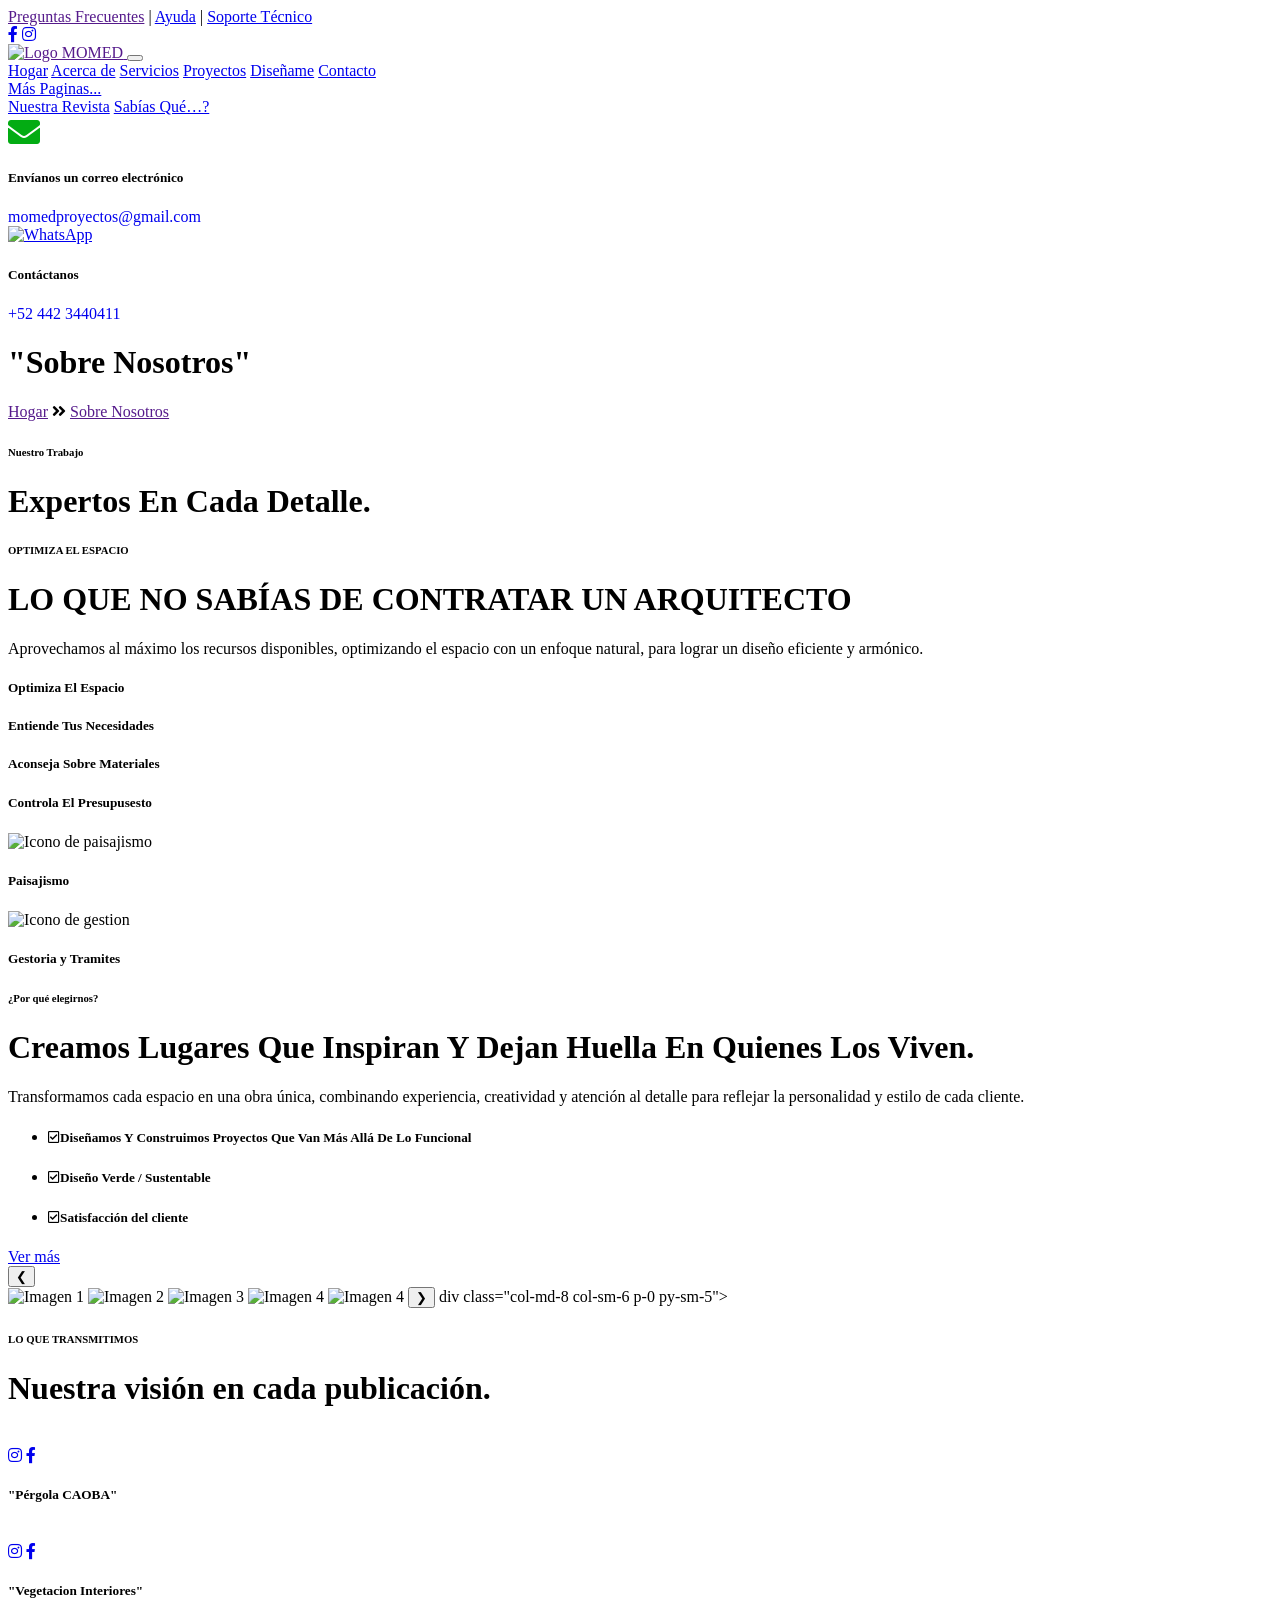
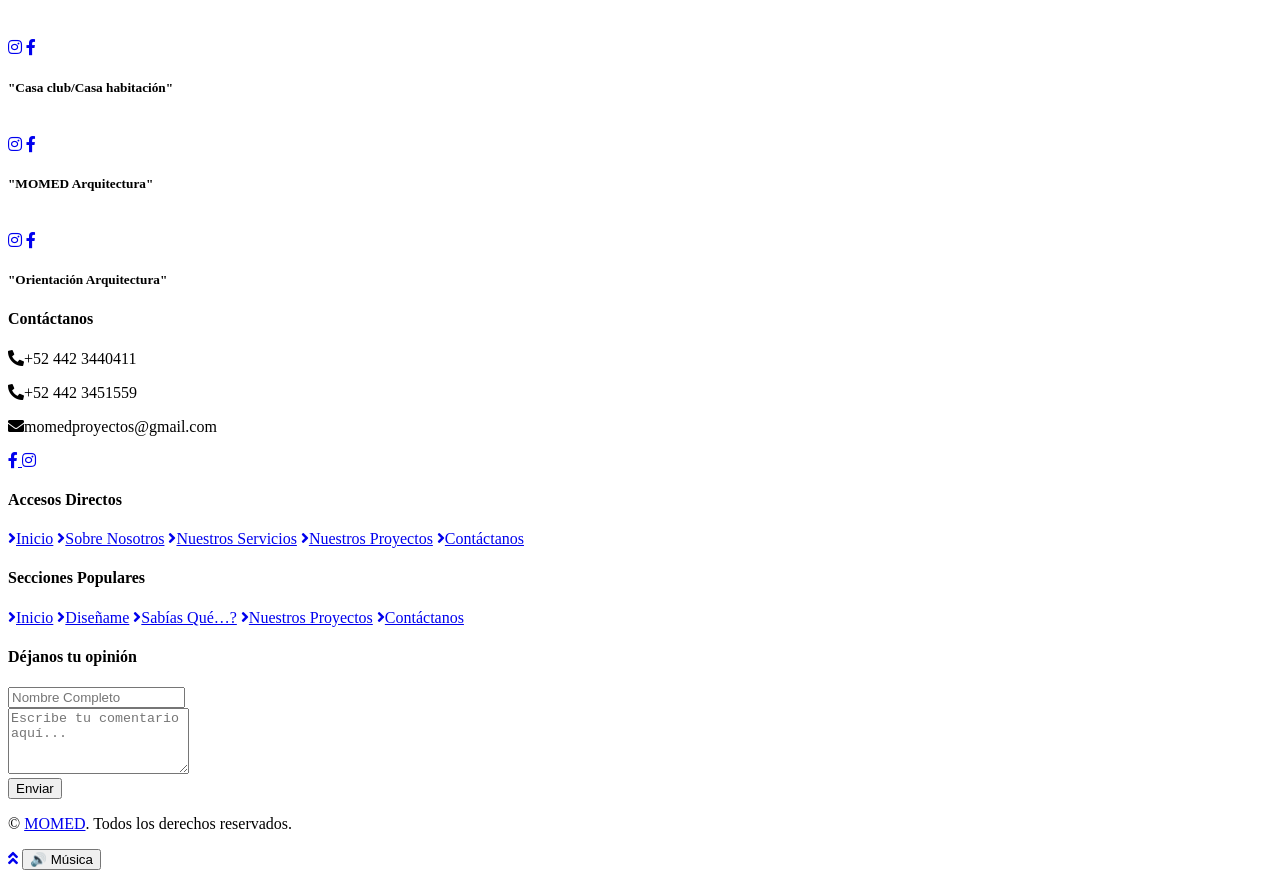
==== commit cacafcfd: "Update about.html" ====
--- a/about.html
+++ b/about.html
@@ -100,17 +100,17 @@
                         <!--Brayan:CAMBIO TEXTOs A Español-->
                         <a href="index.html" class="nav-item text-rich-black nav-link active">Hogar</a>
                         <a href="about.html" class="nav-item text-timber-green nav-link">Acerca de</a>
-                        <a href="service.html" class="nav-item text-timber-green nav-link">Servicio</a>
-                        <a href="project.html" class="nav-item text-timber-green nav-link">Proyecto</a>
+                        <a href="service.html" class="nav-item text-timber-green nav-link">Servicios</a> 
+                        <a href="project.html" class="nav-item text-timber-green nav-link">Proyectos</a> 
+                        <a href="filtros.html" class="nav-item text-timber-green nav-link">Diseñame</a>  
+                        <a href="contact.html" class="nav-item text-timber-green nav-link">Contacto</a>       
                         <div class="nav-item dropdown">
-                            <a href="#" class="nav-link dropdown-toggle text-timber-green" data-toggle="dropdown">Paginas</a>
+                            <a href="#" class="nav-link dropdown-toggle text-timber-green" data-toggle="dropdown">Más Paginas...</a>
                             <div class="dropdown-menu rounded-0 m-0">
-                                <a href="blog.html" class="dropdown-item text-timber-green">Cuadricula de Blog</a>
-                                <a href="single.html" class="dropdown-item text-timber-green">Detalle del Blog</a>
-                                <a href="filtros.html" class="dropdown-item text-timber-green">Diseñame</a>
-                            </div>
-                        </div>
-                        <a href="contact.html" class="nav-item text-timber-green nav-link">Contacto</a>
+                                <a href="blog.html" class="dropdown-item text-timber-green">Nuestra Revista</a>
+                                <a href="single.html" class="dropdown-item text-timber-green">Sabías Qué…?</a>
+                            </div>
+                        </div>
                     </div>
                 </div>
             </nav>
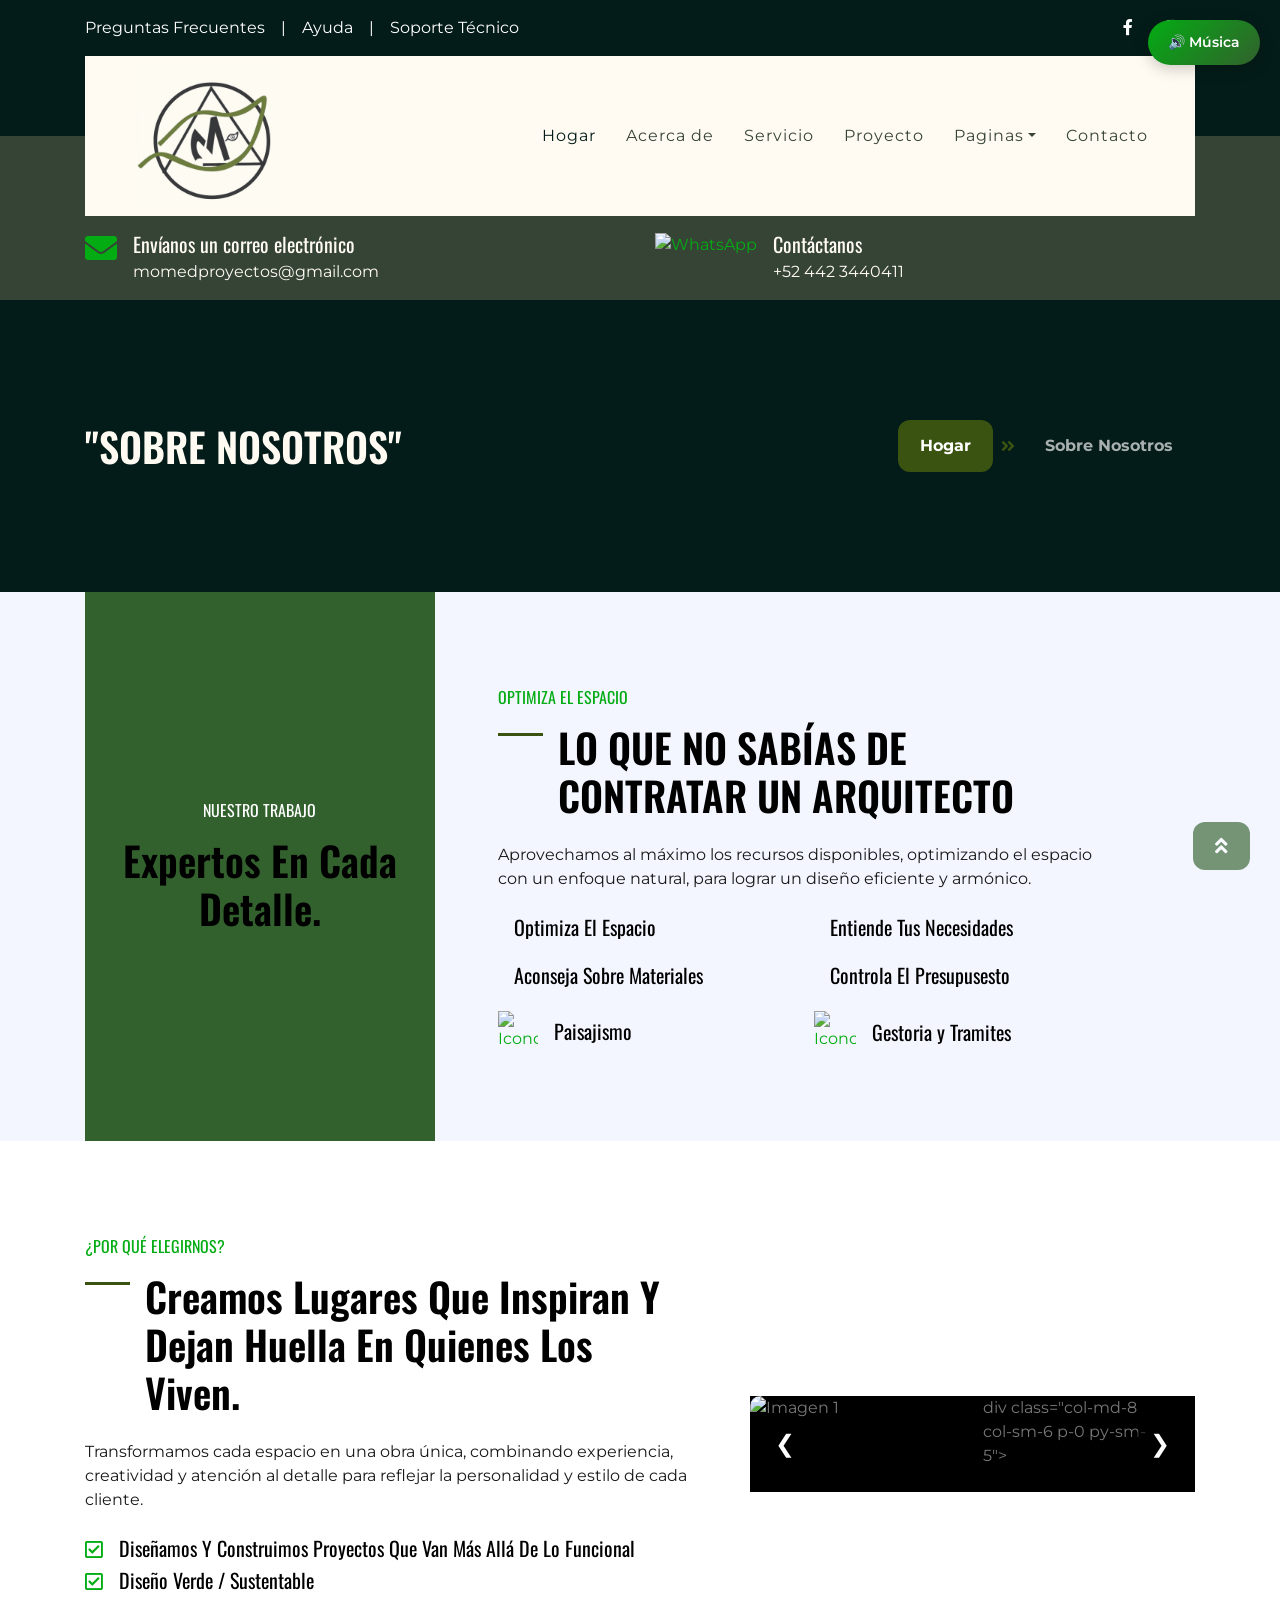
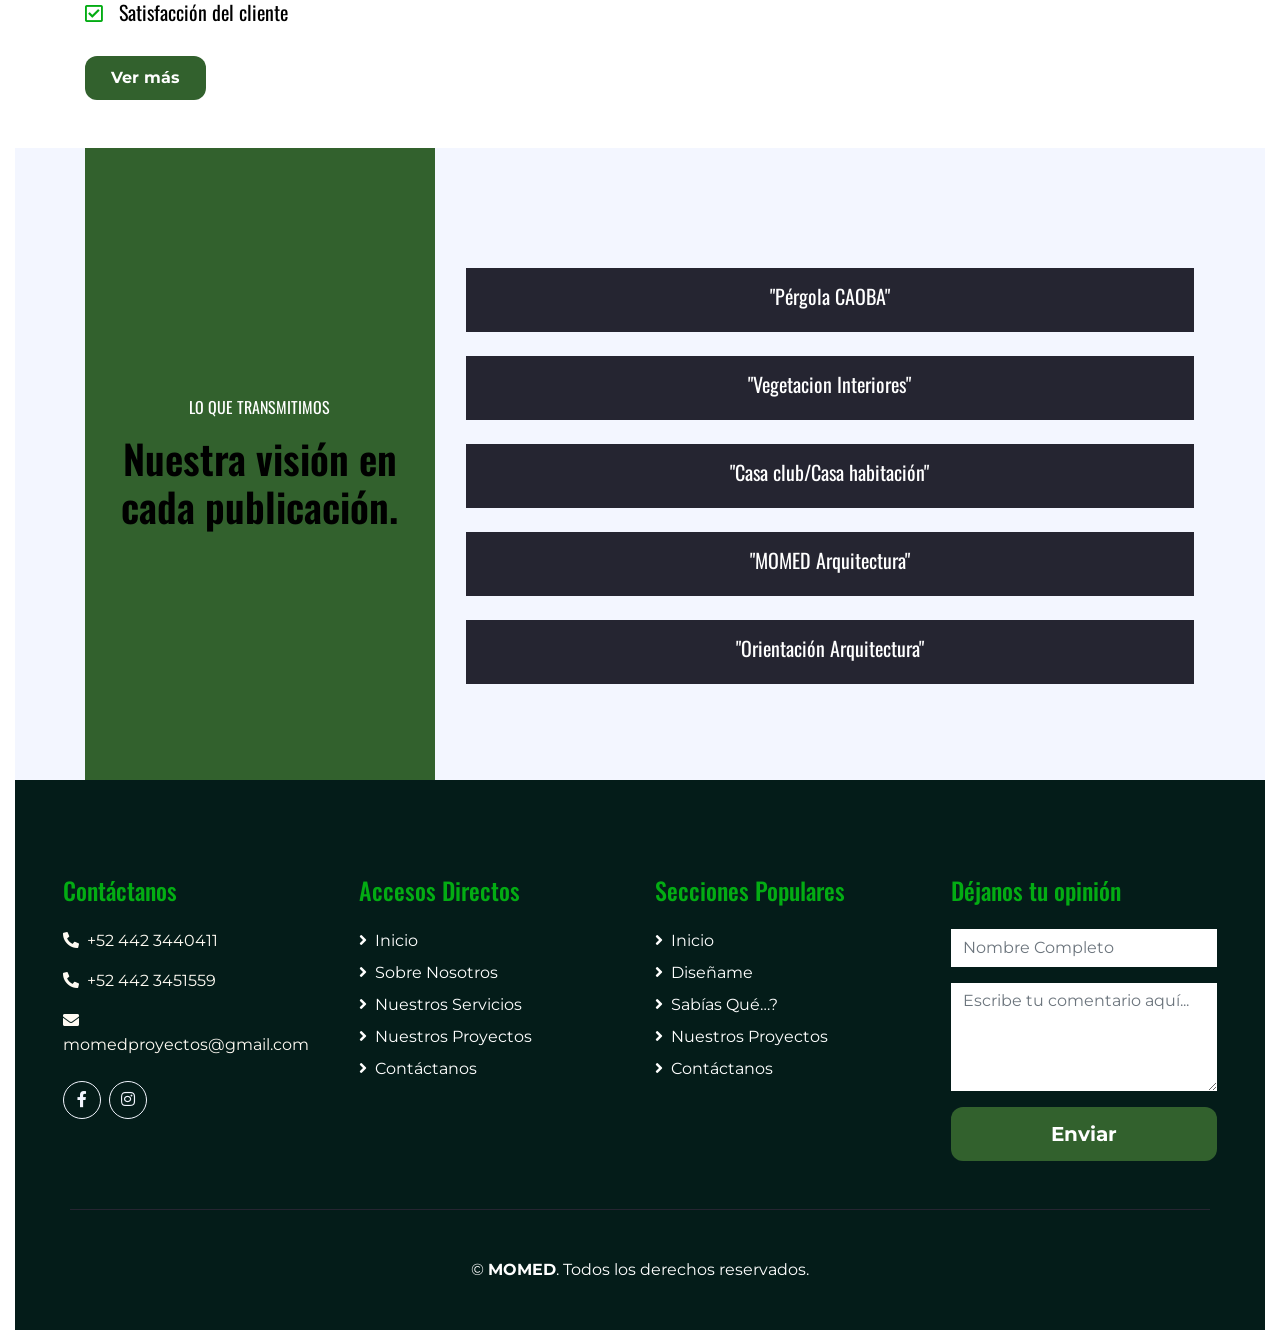
==== commit 7f9ec856: "Update about.html" ====
--- a/about.html
+++ b/about.html
@@ -99,18 +99,19 @@
                     <div class="navbar-nav ml-auto py-0">
                         <!--Brayan:CAMBIO TEXTOs A Español-->
                         <a href="index.html" class="nav-item text-rich-black nav-link active">Hogar</a>
-                        <a href="about.html" class="nav-item text-timber-green nav-link">Acerca de</a>
-                        <a href="service.html" class="nav-item text-timber-green nav-link">Servicios</a> 
-                        <a href="project.html" class="nav-item text-timber-green nav-link">Proyectos</a> 
-                        <a href="filtros.html" class="nav-item text-timber-green nav-link">Diseñame</a>  
-                        <a href="contact.html" class="nav-item text-timber-green nav-link">Contacto</a>       
-                        <div class="nav-item dropdown">
-                            <a href="#" class="nav-link dropdown-toggle text-timber-green" data-toggle="dropdown">Más Paginas...</a>
-                            <div class="dropdown-menu rounded-0 m-0">
-                                <a href="blog.html" class="dropdown-item text-timber-green">Nuestra Revista</a>
-                                <a href="single.html" class="dropdown-item text-timber-green">Sabías Qué…?</a>
-                            </div>
-                        </div>
+            <a href="about.html" class="nav-item text-timber-green nav-link">Acerca de</a>
+            <a href="service.html" class="nav-item text-timber-green nav-link">Servicio</a>
+            <a href="project.html" class="nav-item text-timber-green nav-link">Proyecto</a>
+            <div class="nav-item dropdown">
+              <a href="#" class="nav-link dropdown-toggle text-timber-green" data-toggle="dropdown">Paginas</a>
+              <div class="dropdown-menu rounded-0 m-0">
+                <a href="blog.html" class="dropdown-item text-timber-green">Nuestra Revista</a>
+                <a href="single.html" class="dropdown-item text-timber-green">Sabías Qué…?</a>
+                <a href="filtros.html" class="dropdown-item text-timber-green">Diseñame</a>
+              </div>
+            </div>
+            <a href="contact.html" class="nav-item text-timber-green nav-link">Contacto</a>
+          </div>
                     </div>
                 </div>
             </nav>
--- a/css/style.css
+++ b/css/style.css
@@ -0,0 +1,10549 @@
+/******* Bootstrap Theming ********/
+/*!
+ * Bootstrap v4.5.3 (https://getbootstrap.com/)
+ * Copyright 2011-2020 The Bootstrap Authors
+ * Copyright 2011-2020 Twitter, Inc.
+ * Licensed under MIT (https://github.com/twbs/bootstrap/blob/main/LICENSE)
+ */
+ :root {
+  --blue: #007bff;
+  /*Charly registraro los colores que usaremos*/
+  /*inicio*/
+  --rich-black: #041C19;
+  --timber-green: #364436;
+  --floral-white: #fffbf3;
+  --Basil: #32612d;
+  --Shamrock: #03ac13;
+  --Juniper: #3a5311; 
+  --emerald:#10b981;
+  --emerald-2:#34d399;
+  --emerald-dark:#059669;
+  --ink:#0f172a;
+  --muted:#475569;
+  --brand:#10b981;
+  --brand-dark:#059669;
+  --shadow: 0 20px 40px rgba(0,0,0,.18);
+  /*Final*/
+  --indigo: #6610f2;
+  --purple: #6f42c1;
+  --pink: #e83e8c;
+  --red: #dc3545;
+  --orange: #fd7e14;
+  --yellow: #ffc107;
+  --green: #03c04a;
+  --teal: #20c997;
+  --cyan: #17a2b8;
+  --white: #fff;
+  --gray: #6c757d;
+  --gray-dark: #343a40;
+  --primary: #DFB163;
+  --secondary: #252531;
+  --success: #28a745;
+  --info: #17a2b8;
+  --warning: #ffc107;
+  --danger: #dc3545;
+  --light: #F3F6FF;
+  --dark: #181818;
+  --breakpoint-xs: 0;
+  --breakpoint-sm: 576px;
+  --breakpoint-md: 768px;
+  --breakpoint-lg: 992px;
+  --breakpoint-xl: 1200px;
+  --font-family-sans-serif: "Montserrat", sans-serif;
+  --font-family-monospace: SFMono-Regular, Menlo, Monaco, Consolas, "Liberation Mono", "Courier New", monospace;
+}
+
+*,
+*::before,
+*::after {
+  box-sizing: border-box;
+}
+
+html {
+  font-family: sans-serif;
+  line-height: 1.15;
+  -webkit-text-size-adjust: 100%;
+  -webkit-tap-highlight-color: rgba(0, 0, 0, 0);
+}
+
+/*Botones Charly*/
+.btn.btn-primary, .btn.btn-outline-primary, .btn.btn-success {
+            display: inline-flex;
+            align-items: center;
+            justify-content: center;
+            gap: 8px;
+            padding: 12px 20px;
+            border-radius: 12px;
+            font-weight: 700;
+            text-decoration: none;
+            transition: all 0.2s ease;
+            border: 2px solid transparent;
+        }
+
+        .btn.btn-primary:hover, .btn.btn-outline-primary:hover, .btn.btn-success:hover {
+            transform: translateY(-2px);
+            text-decoration: none;
+        }
+
+/*Charly mejoramiento de banner del boton de musica*/
+@keyframes pulse {
+  0% {
+    transform: scale(1);
+    box-shadow: 0 0 0 0 rgba(96, 246, 59, 0.7);
+  }
+  50% {
+    transform: scale(1.05);
+    box-shadow: 0 0 0 10px rgba(103, 246, 59, 0);
+  }
+  100% {
+    transform: scale(1);
+    box-shadow: 0 0 0 0 rgba(90, 246, 59, 0);
+  }
+}
+
+@keyframes fadeIn {
+  from {
+    opacity: 0;
+    transform: translateY(-10px);
+  }
+  to {
+    opacity: 1;
+    transform: translateY(0);
+  }
+}
+
+.musica-banner {
+  position: fixed;
+  top: 20px;
+  right: 20px;
+  background: linear-gradient(135deg, #03ac13 0%, #32612d 100%);
+  color: white;
+  border: none;
+  padding: 12px 20px;
+  border-radius: 25px;
+  cursor: pointer;
+  font-size: 14px;
+  font-weight: 600;
+  box-shadow: 0 4px 15px rgba(0, 0, 0, 0.2);
+  transition: all 0.3s ease;
+  z-index: 1000;
+  animation: fadeIn 0.5s ease-out;
+  max-width: 200px;
+  white-space: nowrap;
+  overflow: hidden;
+  text-overflow: ellipsis;
+}
+
+.musica-banner:hover {
+  transform: translateY(-2px);
+  box-shadow: 0 6px 20px rgba(0, 0, 0, 0.3);
+  background: linear-gradient(135deg, #32612d 0%, #03ac13 100%);
+}
+
+.musica-banner:active {
+  transform: translateY(0);
+  box-shadow: 0 2px 10px rgba(0, 0, 0, 0.2);
+}
+
+.musica-banner.playing {
+  animation: pulse 2s infinite;
+}
+
+/* Responsive para móviles */
+@media (max-width: 768px) {
+  .musica-banner {
+    top: 10px;
+    right: 10px;
+    padding: 10px 16px;
+    font-size: 12px;
+    max-width: 150px;
+  }
+}
+
+@media (max-width: 768px) {
+  .stats-grid-cards {
+    grid-template-columns: 1fr;
+    gap: 16px;
+    padding: 0 12px;
+  }
+
+  .inicio-carta {
+    width: 100%;
+    max-width: 100%;
+    margin: 0 auto;
+  }
+}
+
+@media (min-width: 769px) and (max-width: 1024px) {
+  .stats-grid-cards {
+    grid-template-columns: repeat(2, 1fr);
+    gap: 18px;
+  }
+}
+
+@media (min-width: 769px) and (max-width: 1024px) {
+  .inicio-carta {
+    padding: 18px 16px;
+  }
+}
+
+@media (max-width: 1024px) {
+  .stats-grid-cards {
+    grid-template-columns: repeat(2, 1fr);
+  }
+}
+
+/* Efecto de ondas cuando está reproduciendo */
+.musica-banner.playing::before {
+  content: "";
+  position: absolute;
+  top: 50%;
+  left: 50%;
+  width: 100%;
+  height: 100%;
+  border-radius: 25px;
+  background: rgba(255, 255, 255, 0.1);
+  transform: translate(-50%, -50%) scale(0);
+  animation: ripple 1.5s infinite;
+}
+
+@keyframes ripple {
+  to {
+    transform: translate(-50%, -50%) scale(1.5);
+    opacity: 0;
+  }
+}
+
+/*Fin del aspecto de Musica*/
+
+article, aside, figcaption, figure, footer, header, hgroup, main, nav, section {
+  display: block;
+}
+
+/*Charly de los stocks*/
+.stock {
+  position:absolute;
+  top:14px;
+  right:14px;
+  padding:6px 12px;
+  border-radius:999px;
+  color:#fff;
+  font:600 13px/1 'Inter',sans-serif;
+  background:#03ac13;
+}
+
+.stock-agua {
+  position:absolute;
+  top:14px;
+  left:14px;
+  padding:6px 12px;
+  border-radius:999px;
+  color:#fff;
+  font:600 13px/1 'Inter',sans-serif;
+  background:#0ea5e9;
+}
+
+.stock-fuego{
+  position:absolute;
+  top:14px;
+  left:14px;
+  padding:6px 12px;
+  border-radius:999px;
+  color:#fff;
+  font:600 13px/1 'Inter',sans-serif;
+  background:#f94b16;
+}
+
+.stock-aire{
+  position:absolute;
+  top:14px;
+  left:14px;
+  padding:6px 12px;
+  border-radius:999px;
+  color:#fff;
+  font:600 13px/1 'Inter',sans-serif;
+  background:#0ea5e9;
+}
+
+.stock-tierra{
+  position:absolute;
+  top:14px;
+  left:14px;
+  padding:6px 12px;
+  border-radius:999px;
+  color:#fff;
+  font:600 13px/1 'Inter',sans-serif;
+  background:#bd6412;
+}
+
+.ver-mas {
+  display:inline-block;
+  width:100%;
+  text-align:center;
+  background:#03ac13;
+  color:#fff;
+  border:none;
+  border-radius:10px;
+  padding:12px 16px;
+  font-weight:600;
+  cursor:pointer;
+  text-decoration:none;
+  transition:background .2s;
+}
+
+.carta-modelo {
+  background:#fffbf3;
+  border:1px solid #bfffb8;
+  border-radius:16px;
+  overflow:hidden;
+  box-shadow:0 8px 20px rgba(0,0,0,.05);
+  transition:transform .3s;
+}
+
+.precio-casas {
+  color:#03ac13;
+  font-weight:800;
+  font-size:20px;
+}
+
+.numero {
+  color: #03ac13;
+  font-weight: 800;
+  font-size: 28px;
+  margin-bottom: 4px;
+}
+
+.inicio-carta {
+  background: #fff;
+  border: 1px solid #c5ffbf;
+  border-radius: 14px;
+  box-shadow: 0 5px 20px rgba(4, 28, 25, 0.06);
+  padding: 20px;
+  text-align: center;
+  max-width: 100%;
+  box-sizing: border-box;
+}
+
+.inicio-letras {
+  color: #364436;
+  font-weight: 500;
+}
+
+.encabezado-stock {
+  width: 8px;
+  height: 8px;
+  border-radius: 50%;
+  background: #03ac13;
+  display: inline-block;
+}
+
+.encabezado {
+  display: inline-flex;
+  align-items: center;
+  gap: 8px;
+  background: #beffb8;
+  color: #32612d;
+  padding: 8px 14px;
+  border-radius: 999px;
+  font: 600 14px / 1 ui-sans-serif, system-ui;
+}
+
+.slogan {
+  font-family: "Inter", system-ui, -apple-system, Segoe UI, Roboto, sans-serif;
+  color: #03ac13;
+  font-size: 18px;
+  max-width: 700px;
+  margin: 0 auto 28px;
+  text-align: center;
+  line-height: 1.6;
+}
+
+.stats-grid-cards {
+  display: grid;
+  grid-template-columns: repeat(3, 1fr);
+  gap: 22px;
+  margin: 0 0 32px;
+}
+
+.section-wrap-stock {
+  max-width: 1150px;
+  margin: 0 auto;
+  padding: 48px 20px;
+}
+
+.section-wrap-card {
+  max-width:1100px;
+  margin:0 auto;
+  padding:40px 20px;
+}
+
+.cards-grid-efect {
+  display:grid;
+  grid-template-columns:repeat(auto-fit, minmax(300px, 1fr));
+  gap:28px;
+}
+
+.card-media-efect {
+  position:relative;
+  height:220px;
+  background:#e2e8f0;
+}
+
+.card-img-efect {
+  width:100%;
+  height:100%;
+  object-fit:cover;
+  display:block;
+}
+
+.card-title-letra {
+  font-size:20px;
+  margin:0 0 6px;
+  font-weight:700;
+}
+
+.card-desc-letra {
+  color:#000000;
+  margin:0 0 14px;
+  font-size:15px;
+}
+
+.card-row-efect {
+  display:flex;
+  justify-content:space-between;
+  align-items:center;
+  margin-bottom:18px;
+}
+
+.letrero {
+  font-family: "Inter", system-ui, -apple-system, Segoe UI, Roboto, sans-serif;
+  color: #041c19;
+  margin: 0 0 10px;
+  font-weight: 800;
+  letter-spacing: -.02em;
+  font-size: clamp(36px, 5vw, 56px);
+  text-align: center;
+}
+
+.hint-card {
+  color:#000000;
+  font-size:14px;
+}
+
+.section-card {
+  max-width:1100px;
+  margin:0 auto;
+  padding:40px 20px;
+}
+
+/*fin de los stock*/
+
+.urgency-estilo {
+  background:linear-gradient(135deg,#2fb920 0%, #327c2b 100%);
+  border-radius:16px;
+  padding:42px 28px;
+  text-align:center;
+  box-shadow:0 20px 40px rgba(0,0,0,.10);
+}
+
+.letras-urgency {
+  font-family:'Inter',system-ui,-apple-system,Segoe UI,Roboto,sans-serif;
+  color:#fff;
+  font-size:clamp(28px,3.5vw,40px);
+  margin:0 0 10px;
+  font-weight:800;
+}
+
+.text-urgency {
+  font-family:'Inter',system-ui,-apple-system,Segoe UI,Roboto,sans-serif;
+  color:rgba(255,255,255,.92);
+  font-size:clamp(16px,2.2vw,18px);
+  max-width:760px;
+  margin:0 auto 24px;
+}
+
+.urgency-call {
+  background:#fff;
+  color:#111;
+  border:1px solid #e5e7eb;
+  border-radius:14px;
+  padding:14px 22px;
+  min-width:240px;
+  display:inline-flex;
+  align-items:center;
+  gap:10px;font-weight:700;
+  font-size:18px;
+  box-shadow:0 6px 16px rgba(0,0,0,.08);
+  transition:transform .2s, box-shadow .2s;
+  text-decoration:none;
+}
+
+.urgency-botton {
+  background:#fff;
+  color:#111;
+  border:1px solid #e5e7eb;
+  border-radius:14px;
+  padding:14px 22px;
+  min-width:240px;
+  display:inline-flex;
+  align-items:center;
+  gap:10px;
+  font-weight:700;
+  font-size:18px;
+  box-shadow:0 6px 16px rgba(0,0,0,.08);
+  transition:transform .2s, box-shadow .2s;
+  cursor:pointer;
+}
+
+.modal-casa {
+            position: fixed;
+            z-index: 9999;
+            left: 0;
+            top: 0;
+            width: 100%;
+            height: 100%;
+            background-color: rgba(0,0,0,0.8);
+            animation: fadeIn 0.3s ease-in-out;
+        }
+
+.modal-content-casa {
+            background-color: #fefefe;
+            margin: 2% auto;
+            padding: 30px;
+            border-radius: 10px;
+            width: 90%;
+            max-width: 900px;
+            max-height: 90vh;
+            overflow-y: auto;
+            position: relative;
+            box-shadow: 0 10px 30px rgba(0,0,0,0.3);
+        }
+
+        .close-casa {
+            color: #83ff6a;
+            float: right;
+            font-size: 35px;
+            font-weight: bold;
+            position: absolute;
+            right: 20px;
+            top: 15px;
+            cursor: pointer;
+            z-index: 10000;
+        }
+
+        .close-casa:hover,
+        .close-casa:focus {
+            color: #1b5314;
+            text-decoration: none;
+        }
+
+        .casa-info p {
+            margin-bottom: 10px;
+            font-size: 16px;
+        }
+
+        .casa-info ul {
+            padding-left: 20px;
+        }
+
+        .casa-info ul li {
+            margin-bottom: 8px;
+            font-size: 15px;
+        }
+
+        @keyframes fadeIn {
+            from { opacity: 0; }
+            to { opacity: 1; }
+        }
+
+        @media (max-width: 768px) {
+            .modal-content-casa {
+                margin: 5% auto;
+                padding: 20px;
+                width: 95%;
+            }
+            
+            .modal-content-casa .row {
+                flex-direction: column;
+            }
+            
+            .modal-content-casa .col-md-6 {
+                margin-bottom: 20px;
+            }
+        }
+
+/* Modal de Agenda de Visita */
+        .visit-modal{position:fixed;inset:0;display:none;z-index:9999}
+        .visit-modal.show{display:block}
+        .visit-backdrop{position:absolute;inset:0;background:rgba(0,0,0,.45);backdrop-filter:blur(3px)}
+        .visit-card{
+            position:relative;max-width:640px;margin:5vh auto;z-index:1;
+            background:#fff;border-radius:18px;padding:28px;
+            box-shadow:0 25px 60px rgba(0,0,0,.18);
+            animation:pop .18s ease-out;
+        }
+        @keyframes pop{from{transform:scale(.96);opacity:.6}to{transform:scale(1);opacity:1}}
+
+        .visit-title{margin:0 0 6px;font:700 24px/1.2 system-ui,Segoe UI,Roboto,Arial}
+        .visit-sub{margin:0 0 18px;color:#6a8b64;font:500 14px/1.5 system-ui,Segoe UI,Roboto,Arial}
+
+        .visit-close{
+            position:absolute;top:10px;right:12px;width:36px;height:36px;border-radius:10px;
+            border:0;background:#f1f5f9;color:#041C19;font-size:22px;cursor:pointer;
+        }
+        .visit-close:hover{background:#e2e8f0}
+
+        .visit-grid{display:grid;grid-template-columns:1fr 1fr;gap:14px;margin-bottom:12px}
+        @media (max-width:680px){.visit-grid{grid-template-columns:1fr}}
+        .field{display:flex;flex-direction:column;gap:6px}
+        .field span{font:600 13px/1 system-ui,Segoe UI,Roboto,Arial;color:#041C19}
+        .field input,.field textarea{
+            width:100%;border:1px solid #e2e8f0;border-radius:12px;padding:12px 14px;
+            font:500 14px/1.2 system-ui,Segoe UI,Roboto,Arial;color:#041C19;background:#fff;
+            outline:none;transition:border .15s, box-shadow .15s;
+        }
+        .field input:focus,.field textarea:focus{
+            border-color:#10b981;box-shadow:0 0 0 4px rgba(22, 185, 16, 0.15)
+        }
+        .field textarea{resize:vertical}
+
+        .visit-actions{display:flex;gap:10px;justify-content:flex-end;margin-top:10px}
+        @media (max-width:680px){.visit-actions{flex-direction:column}}
+        .btn-ghost{background:#f8fafc;color:#041C19}
+        .btn-ghost:hover{background:#eef2f7}
+
+        .visit-error{margin-top:8px;color:#e11d48;font:600 13px/1.4 system-ui,Segoe UI,Roboto,Arial}
+
+.gallery-overlay {
+            position: fixed;
+            top: 0;
+            left: 0;
+            width: 100%;
+            height: 100%;
+            background-color: rgba(0, 0, 0, 0.9);
+            z-index: 10000;
+            display: none;
+            justify-content: center;
+            align-items: center;
+            animation: fadeIn 0.3s ease-in-out;
+        }
+
+        .gallery-content {
+            position: relative;
+            max-width: 90%;
+            max-height: 85vh;
+            background: #fff;
+            border-radius: 10px;
+            overflow: hidden;
+            box-shadow: 0 15px 40px rgba(0,0,0,.3);
+        }
+
+        .gallery-content img {
+            width: 100%;
+            height: 100%;
+            object-fit: contain;
+            display: block;
+        }
+
+        .close-gallery {
+            position: absolute;
+            top: 15px;
+            right: 15px;
+            font-size: 30px;
+            color: #aaa;
+            cursor: pointer;
+            transition: color .2s;
+        }
+
+        .close-gallery:hover {
+            color: #10b981;
+        }
+
+        .gallery-nav {
+            position: absolute;
+            top: 50%;
+            transform: translateY(-50%);
+            background: rgba(0,0,0,.4);
+            color: #fff;
+            padding: 10px 15px;
+            border-radius: 5px;
+            cursor: pointer;
+            font-size: 24px;
+            transition: background .2s;
+            z-index: 10;
+        }
+
+        .gallery-nav:hover {
+            background: rgba(0,0,0,.6);
+        }
+
+        .gallery-nav.prev {
+            left: 15px;
+        }
+
+        .gallery-nav.next {
+            right: 15px;
+        }
+
+        /* Estilos para las galerías específicas */
+        #galeriaAgua .gallery-content,
+        #galeriaFuego .gallery-content,
+        #galeriaAire .gallery-content,
+        #galeriaTierra .gallery-content {
+            width: 700px; /* Ajusta el ancho según necesites */
+            height: 500px; /* Ajusta la altura según necesites */
+        }
+
+        @media (max-width: 768px) {
+            #galeriaAgua .gallery-content,
+            #galeriaFuego .gallery-content,
+            #galeriaAire .gallery-content,
+            #galeriaTierra .gallery-content {
+                width: 90%;
+                height: auto;
+                max-height: 80vh;
+            }
+            .gallery-nav {
+                padding: 8px 12px;
+                font-size: 20px;
+            }
+            .close-gallery {
+                font-size: 26px;
+            }
+        }
+
+body {
+  margin: 0;
+  font-family: "Montserrat", sans-serif;
+  font-size: 1rem;
+  font-weight: 400;
+  line-height: 1.5;
+  color: #777777;
+  text-align: left;
+  background-color: #fff;
+}
+
+[tabindex="-1"]:focus:not(:focus-visible) {
+  outline: 0 !important;
+}
+
+hr {
+  box-sizing: content-box;
+  height: 0;
+  overflow: visible;
+}
+
+h1, h2, h3, h4, h5, h6 {
+  margin-top: 0;
+  margin-bottom: 0.5rem;
+}
+
+p {
+  margin-top: 0;
+  margin-bottom: 1rem;
+}
+
+abbr[title],
+abbr[data-original-title] {
+  text-decoration: underline;
+  text-decoration: underline dotted;
+  cursor: help;
+  border-bottom: 0;
+  text-decoration-skip-ink: none;
+}
+
+address {
+  margin-bottom: 1rem;
+  font-style: normal;
+  line-height: inherit;
+}
+
+ol,
+ul,
+dl {
+  margin-top: 0;
+  margin-bottom: 1rem;
+}
+
+ol ol,
+ul ul,
+ol ul,
+ul ol {
+  margin-bottom: 0;
+}
+
+dt {
+  font-weight: 700;
+}
+
+dd {
+  margin-bottom: .5rem;
+  margin-left: 0;
+}
+
+blockquote {
+  margin: 0 0 1rem;
+}
+
+b,
+strong {
+  font-weight: bolder;
+}
+
+small {
+  font-size: 80%;
+}
+
+sub,
+sup {
+  position: relative;
+  font-size: 75%;
+  line-height: 0;
+  vertical-align: baseline;
+}
+
+sub {
+  bottom: -.25em;
+}
+
+sup {
+  top: -.5em;
+}
+
+a {
+  color: #03ac13;
+  text-decoration: none;
+  background-color: transparent;
+}
+
+a:hover {
+  color: #03ac13;
+  text-decoration: underline;
+}
+
+a:not([href]):not([class]) {
+  color: inherit;
+  text-decoration: none;
+}
+
+a:not([href]):not([class]):hover {
+  color: inherit;
+  text-decoration: none;
+}
+
+pre,
+code,
+kbd,
+samp {
+  font-family: SFMono-Regular, Menlo, Monaco, Consolas, "Liberation Mono", "Courier New", monospace;
+  font-size: 1em;
+}
+
+pre {
+  margin-top: 0;
+  margin-bottom: 1rem;
+  overflow: auto;
+  -ms-overflow-style: scrollbar;
+}
+
+figure {
+  margin: 0 0 1rem;
+}
+
+img {
+  vertical-align: middle;
+  border-style: none;
+}
+
+svg {
+  overflow: hidden;
+  vertical-align: middle;
+}
+
+table {
+  border-collapse: collapse;
+}
+
+caption {
+  padding-top: 0.75rem;
+  padding-bottom: 0.75rem;
+  color: #639163;
+  text-align: left;
+  caption-side: bottom;
+}
+
+th {
+  text-align: inherit;
+  text-align: -webkit-match-parent;
+}
+
+label {
+  display: inline-block;
+  margin-bottom: 0.5rem;
+}
+
+button {
+  border-radius: 0;
+}
+
+button:focus {
+  outline: 1px dotted;
+  outline: 5px auto -webkit-focus-ring-color;
+}
+
+input,
+button,
+select,
+optgroup,
+textarea {
+  margin: 0;
+  font-family: inherit;
+  font-size: inherit;
+  line-height: inherit;
+}
+
+button,
+input {
+  overflow: visible;
+}
+
+button,
+select {
+  text-transform: none;
+}
+
+[role="button"] {
+  cursor: pointer;
+}
+
+select {
+  word-wrap: normal;
+}
+
+button,
+[type="button"],
+[type="reset"],
+[type="submit"] {
+  -webkit-appearance: button;
+}
+
+button:not(:disabled),
+[type="button"]:not(:disabled),
+[type="reset"]:not(:disabled),
+[type="submit"]:not(:disabled) {
+  cursor: pointer;
+}
+
+button::-moz-focus-inner,
+[type="button"]::-moz-focus-inner,
+[type="reset"]::-moz-focus-inner,
+[type="submit"]::-moz-focus-inner {
+  padding: 0;
+  border-style: none;
+}
+
+input[type="radio"],
+input[type="checkbox"] {
+  box-sizing: border-box;
+  padding: 0;
+}
+
+textarea {
+  overflow: auto;
+  resize: vertical;
+}
+
+fieldset {
+  min-width: 0;
+  padding: 0;
+  margin: 0;
+  border: 0;
+}
+
+legend {
+  display: block;
+  width: 100%;
+  max-width: 100%;
+  padding: 0;
+  margin-bottom: .5rem;
+  font-size: 1.5rem;
+  line-height: inherit;
+  color: inherit;
+  white-space: normal;
+}
+
+@media (max-width: 1200px) {
+  legend {
+    font-size: calc(1.275rem + 0.3vw) ;
+  }
+}
+
+progress {
+  vertical-align: baseline;
+}
+
+[type="number"]::-webkit-inner-spin-button,
+[type="number"]::-webkit-outer-spin-button {
+  height: auto;
+}
+
+[type="search"] {
+  outline-offset: -2px;
+  -webkit-appearance: none;
+}
+
+[type="search"]::-webkit-search-decoration {
+  -webkit-appearance: none;
+}
+
+::-webkit-file-upload-button {
+  font: inherit;
+  -webkit-appearance: button;
+}
+
+output {
+  display: inline-block;
+}
+
+summary {
+  display: list-item;
+  cursor: pointer;
+}
+
+template {
+  display: none;
+}
+
+[hidden] {
+  display: none !important;
+}
+
+h1, h2, h3, h4, h5, h6,
+.h1, .h2, .h3, .h4, .h5, .h6 {
+  margin-bottom: 0.5rem;
+  font-family: "Oswald", sans-serif;
+  font-weight: 500;
+  line-height: 1.2;
+  color: #000000;
+}
+
+h1, .h1 {
+  font-size: 2.5rem;
+}
+
+@media (max-width: 1200px) {
+  h1, .h1 {
+    font-size: calc(1.375rem + 1.5vw) ;
+  }
+}
+
+h2, .h2 {
+  font-size: 2rem;
+}
+
+@media (max-width: 1200px) {
+  h2, .h2 {
+    font-size: calc(1.325rem + 0.9vw) ;
+  }
+}
+
+h3, .h3 {
+  font-size: 1.75rem;
+}
+
+@media (max-width: 1200px) {
+  h3, .h3 {
+    font-size: calc(1.3rem + 0.6vw) ;
+  }
+}
+
+h4, .h4 {
+  font-size: 1.5rem;
+}
+
+@media (max-width: 1200px) {
+  h4, .h4 {
+    font-size: calc(1.275rem + 0.3vw) ;
+  }
+}
+
+h5, .h5 {
+  font-size: 1.25rem;
+}
+
+h6, .h6 {
+  font-size: 1rem;
+}
+
+.lead {
+  font-size: 1.25rem;
+  font-weight: 300;
+}
+
+.display-1 {
+  font-size: 6rem;
+  font-weight: 300;
+  line-height: 1.2;
+}
+
+@media (max-width: 1200px) {
+  .display-1 {
+    font-size: calc(1.725rem + 5.7vw) ;
+  }
+}
+
+.display-2 {
+  font-size: 5.5rem;
+  font-weight: 300;
+  line-height: 1.2;
+}
+
+@media (max-width: 1200px) {
+  .display-2 {
+    font-size: calc(1.675rem + 5.1vw) ;
+  }
+}
+
+.display-3 {
+  font-size: 4.5rem;
+  font-weight: 300;
+  line-height: 1.2;
+}
+
+@media (max-width: 1200px) {
+  .display-3 {
+    font-size: calc(1.575rem + 3.9vw) ;
+  }
+}
+
+.display-4 {
+  font-size: 3.5rem;
+  font-weight: 300;
+  line-height: 1.2;
+}
+
+@media (max-width: 1200px) {
+  .display-4 {
+    font-size: calc(1.475rem + 2.7vw) ;
+  }
+}
+
+hr {
+  margin-top: 1rem;
+  margin-bottom: 1rem;
+  border: 0;
+  border-top: 1px solid rgb(0, 0, 0);
+}
+
+small,
+.small {
+  font-size: 80%;
+  font-weight: 400;
+}
+
+mark,
+.mark {
+  padding: 0.2em;
+  background-color: #baffb4;
+}
+
+.list-unstyled {
+  padding-left: 0;
+  list-style: none;
+}
+
+.list-inline {
+  padding-left: 0;
+  list-style: none;
+}
+
+.list-inline-item {
+  display: inline-block;
+}
+
+.list-inline-item:not(:last-child) {
+  margin-right: 0.5rem;
+}
+
+.initialism {
+  font-size: 90%;
+  text-transform: uppercase;
+}
+
+.blockquote {
+  margin-bottom: 1rem;
+  font-size: 1.25rem;
+}
+
+.blockquote-footer {
+  display: block;
+  font-size: 80%;
+  color: #6d7d6c;
+}
+
+.blockquote-footer::before {
+  content: "\2014\00A0";
+}
+
+.img-fluid {
+  max-width: 100%;
+  height: auto;
+}
+
+.img-thumbnail {
+  padding: 0.25rem;
+  background-color: #fff;
+  border: 1px solid #dfe6de;
+  max-width: 100%;
+  height: auto;
+}
+
+.figure {
+  display: inline-block;
+}
+
+.figure-img {
+  margin-bottom: 0.5rem;
+  line-height: 1;
+}
+
+.figure-caption {
+  font-size: 90%;
+  color: #6c7d6d;
+}
+
+code {
+  font-size: 87.5%;
+  color: #e83eaf;
+  word-wrap: break-word;
+}
+
+a > code {
+  color: inherit;
+}
+
+kbd {
+  padding: 0.2rem 0.4rem;
+  font-size: 87.5%;
+  color: #fff;
+  background-color: #364436;
+}
+
+kbd kbd {
+  padding: 0;
+  font-size: 100%;
+  font-weight: 700;
+}
+
+pre {
+  display: block;
+  font-size: 87.5%;
+  color: #364436;
+}
+
+pre code {
+  font-size: inherit;
+  color: inherit;
+  word-break: normal;
+}
+
+.pre-scrollable {
+  max-height: 340px;
+  overflow-y: scroll;
+}
+
+.container,
+.container-fluid,
+.container-sm,
+.container-md,
+.container-lg,
+.container-xl {
+  width: 100%;
+  padding-right: 15px;
+  padding-left: 15px;
+  margin-right: auto;
+  margin-left: auto;
+}
+
+/*Charly pusieron los colores de fondo*/
+/*inicio*/
+.bg-basil {
+  background-color: var(--Basil);
+}
+
+.bg-shamrock {
+  background-color: var(--Shamrock);
+}
+
+.bg-rich-black {
+  background-color: var(--rich-black);
+}
+
+.bg-white {
+  background-color: var(--white);
+}
+
+.bg-floral-white {
+  background-color: var(--floral-white);
+}
+
+.bg-timber-green {
+  background-color: var(--timber-green);
+}
+
+.bg-juniper {
+  background-color: var(--Juniper);
+}
+/*Final*/
+
+
+@media (min-width: 576px) {
+  .container, .container-sm {
+    max-width: 540px;
+  }
+}
+
+@media (min-width: 768px) {
+  .container, .container-sm, .container-md {
+    max-width: 720px;
+  }
+}
+
+@media (min-width: 992px) {
+  .container, .container-sm, .container-md, .container-lg {
+    max-width: 960px;
+  }
+}
+
+@media (min-width: 1200px) {
+  .container, .container-sm, .container-md, .container-lg, .container-xl {
+    max-width: 1140px;
+  }
+}
+
+.row {
+  display: flex;
+  flex-wrap: wrap;
+  margin-right: -15px;
+  margin-left: -15px;
+}
+
+.no-gutters {
+  margin-right: 0;
+  margin-left: 0;
+}
+
+.no-gutters > .col,
+.no-gutters > [class*="col-"] {
+  padding-right: 0;
+  padding-left: 0;
+}
+
+.col-1, .col-2, .col-3, .col-4, .col-5, .col-6, .col-7, .col-8, .col-9, .col-10, .col-11, .col-12, .col,
+.col-auto, .col-sm-1, .col-sm-2, .col-sm-3, .col-sm-4, .col-sm-5, .col-sm-6, .col-sm-7, .col-sm-8, .col-sm-9, .col-sm-10, .col-sm-11, .col-sm-12, .col-sm,
+.col-sm-auto, .col-md-1, .col-md-2, .col-md-3, .col-md-4, .col-md-5, .col-md-6, .col-md-7, .col-md-8, .col-md-9, .col-md-10, .col-md-11, .col-md-12, .col-md,
+.col-md-auto, .col-lg-1, .col-lg-2, .col-lg-3, .col-lg-4, .col-lg-5, .col-lg-6, .col-lg-7, .col-lg-8, .col-lg-9, .col-lg-10, .col-lg-11, .col-lg-12, .col-lg,
+.col-lg-auto, .col-xl-1, .col-xl-2, .col-xl-3, .col-xl-4, .col-xl-5, .col-xl-6, .col-xl-7, .col-xl-8, .col-xl-9, .col-xl-10, .col-xl-11, .col-xl-12, .col-xl,
+.col-xl-auto {
+  position: relative;
+  width: 100%;
+  padding-right: 15px;
+  padding-left: 15px;
+}
+
+.col {
+  flex-basis: 0;
+  flex-grow: 1;
+  max-width: 100%;
+}
+
+.row-cols-1 > * {
+  flex: 0 0 100%;
+  max-width: 100%;
+}
+
+.row-cols-2 > * {
+  flex: 0 0 50%;
+  max-width: 50%;
+}
+
+.row-cols-3 > * {
+  flex: 0 0 33.33333%;
+  max-width: 33.33333%;
+}
+
+.row-cols-4 > * {
+  flex: 0 0 25%;
+  max-width: 25%;
+}
+
+.row-cols-5 > * {
+  flex: 0 0 20%;
+  max-width: 20%;
+}
+
+.row-cols-6 > * {
+  flex: 0 0 16.66667%;
+  max-width: 16.66667%;
+}
+
+.col-auto {
+  flex: 0 0 auto;
+  width: auto;
+  max-width: 100%;
+}
+
+.col-1 {
+  flex: 0 0 8.33333%;
+  max-width: 8.33333%;
+}
+
+.col-2 {
+  flex: 0 0 16.66667%;
+  max-width: 16.66667%;
+}
+
+.col-3 {
+  flex: 0 0 25%;
+  max-width: 25%;
+}
+
+.col-4 {
+  flex: 0 0 33.33333%;
+  max-width: 33.33333%;
+}
+
+.col-5 {
+  flex: 0 0 41.66667%;
+  max-width: 41.66667%;
+}
+
+.col-6 {
+  flex: 0 0 50%;
+  max-width: 50%;
+}
+
+.col-7 {
+  flex: 0 0 58.33333%;
+  max-width: 58.33333%;
+}
+
+.col-8 {
+  flex: 0 0 66.66667%;
+  max-width: 66.66667%;
+}
+
+.col-9 {
+  flex: 0 0 75%;
+  max-width: 75%;
+}
+
+.col-10 {
+  flex: 0 0 83.33333%;
+  max-width: 83.33333%;
+}
+
+.col-11 {
+  flex: 0 0 91.66667%;
+  max-width: 91.66667%;
+}
+
+.col-12 {
+  flex: 0 0 100%;
+  max-width: 100%;
+}
+
+.order-first {
+  order: -1;
+}
+
+.order-last {
+  order: 13;
+}
+
+.order-0 {
+  order: 0;
+}
+
+.order-1 {
+  order: 1;
+}
+
+.order-2 {
+  order: 2;
+}
+
+.order-3 {
+  order: 3;
+}
+
+.order-4 {
+  order: 4;
+}
+
+.order-5 {
+  order: 5;
+}
+
+.order-6 {
+  order: 6;
+}
+
+.order-7 {
+  order: 7;
+}
+
+.order-8 {
+  order: 8;
+}
+
+.order-9 {
+  order: 9;
+}
+
+.order-10 {
+  order: 10;
+}
+
+.order-11 {
+  order: 11;
+}
+
+.order-12 {
+  order: 12;
+}
+
+.offset-1 {
+  margin-left: 8.33333%;
+}
+
+.offset-2 {
+  margin-left: 16.66667%;
+}
+
+.offset-3 {
+  margin-left: 25%;
+}
+
+.offset-4 {
+  margin-left: 33.33333%;
+}
+
+.offset-5 {
+  margin-left: 41.66667%;
+}
+
+.offset-6 {
+  margin-left: 50%;
+}
+
+.offset-7 {
+  margin-left: 58.33333%;
+}
+
+.offset-8 {
+  margin-left: 66.66667%;
+}
+
+.offset-9 {
+  margin-left: 75%;
+}
+
+.offset-10 {
+  margin-left: 83.33333%;
+}
+
+.offset-11 {
+  margin-left: 91.66667%;
+}
+
+@media (min-width: 576px) {
+  .col-sm {
+    flex-basis: 0;
+    flex-grow: 1;
+    max-width: 100%;
+  }
+  .row-cols-sm-1 > * {
+    flex: 0 0 100%;
+    max-width: 100%;
+  }
+  .row-cols-sm-2 > * {
+    flex: 0 0 50%;
+    max-width: 50%;
+  }
+  .row-cols-sm-3 > * {
+    flex: 0 0 33.33333%;
+    max-width: 33.33333%;
+  }
+  .row-cols-sm-4 > * {
+    flex: 0 0 25%;
+    max-width: 25%;
+  }
+  .row-cols-sm-5 > * {
+    flex: 0 0 20%;
+    max-width: 20%;
+  }
+  .row-cols-sm-6 > * {
+    flex: 0 0 16.66667%;
+    max-width: 16.66667%;
+  }
+  .col-sm-auto {
+    flex: 0 0 auto;
+    width: auto;
+    max-width: 100%;
+  }
+  .col-sm-1 {
+    flex: 0 0 8.33333%;
+    max-width: 8.33333%;
+  }
+  .col-sm-2 {
+    flex: 0 0 16.66667%;
+    max-width: 16.66667%;
+  }
+  .col-sm-3 {
+    flex: 0 0 25%;
+    max-width: 25%;
+  }
+  .col-sm-4 {
+    flex: 0 0 33.33333%;
+    max-width: 33.33333%;
+  }
+  .col-sm-5 {
+    flex: 0 0 41.66667%;
+    max-width: 41.66667%;
+  }
+  .col-sm-6 {
+    flex: 0 0 50%;
+    max-width: 50%;
+  }
+  .col-sm-7 {
+    flex: 0 0 58.33333%;
+    max-width: 58.33333%;
+  }
+  .col-sm-8 {
+    flex: 0 0 66.66667%;
+    max-width: 66.66667%;
+  }
+  .col-sm-9 {
+    flex: 0 0 75%;
+    max-width: 75%;
+  }
+  .col-sm-10 {
+    flex: 0 0 83.33333%;
+    max-width: 83.33333%;
+  }
+  .col-sm-11 {
+    flex: 0 0 91.66667%;
+    max-width: 91.66667%;
+  }
+  .col-sm-12 {
+    flex: 0 0 100%;
+    max-width: 100%;
+  }
+  .order-sm-first {
+    order: -1;
+  }
+  .order-sm-last {
+    order: 13;
+  }
+  .order-sm-0 {
+    order: 0;
+  }
+  .order-sm-1 {
+    order: 1;
+  }
+  .order-sm-2 {
+    order: 2;
+  }
+  .order-sm-3 {
+    order: 3;
+  }
+  .order-sm-4 {
+    order: 4;
+  }
+  .order-sm-5 {
+    order: 5;
+  }
+  .order-sm-6 {
+    order: 6;
+  }
+  .order-sm-7 {
+    order: 7;
+  }
+  .order-sm-8 {
+    order: 8;
+  }
+  .order-sm-9 {
+    order: 9;
+  }
+  .order-sm-10 {
+    order: 10;
+  }
+  .order-sm-11 {
+    order: 11;
+  }
+  .order-sm-12 {
+    order: 12;
+  }
+  .offset-sm-0 {
+    margin-left: 0;
+  }
+  .offset-sm-1 {
+    margin-left: 8.33333%;
+  }
+  .offset-sm-2 {
+    margin-left: 16.66667%;
+  }
+  .offset-sm-3 {
+    margin-left: 25%;
+  }
+  .offset-sm-4 {
+    margin-left: 33.33333%;
+  }
+  .offset-sm-5 {
+    margin-left: 41.66667%;
+  }
+  .offset-sm-6 {
+    margin-left: 50%;
+  }
+  .offset-sm-7 {
+    margin-left: 58.33333%;
+  }
+  .offset-sm-8 {
+    margin-left: 66.66667%;
+  }
+  .offset-sm-9 {
+    margin-left: 75%;
+  }
+  .offset-sm-10 {
+    margin-left: 83.33333%;
+  }
+  .offset-sm-11 {
+    margin-left: 91.66667%;
+  }
+}
+
+@media (min-width: 768px) {
+  .col-md {
+    flex-basis: 0;
+    flex-grow: 1;
+    max-width: 100%;
+  }
+  .row-cols-md-1 > * {
+    flex: 0 0 100%;
+    max-width: 100%;
+  }
+  .row-cols-md-2 > * {
+    flex: 0 0 50%;
+    max-width: 50%;
+  }
+  .row-cols-md-3 > * {
+    flex: 0 0 33.33333%;
+    max-width: 33.33333%;
+  }
+  .row-cols-md-4 > * {
+    flex: 0 0 25%;
+    max-width: 25%;
+  }
+  .row-cols-md-5 > * {
+    flex: 0 0 20%;
+    max-width: 20%;
+  }
+  .row-cols-md-6 > * {
+    flex: 0 0 16.66667%;
+    max-width: 16.66667%;
+  }
+  .col-md-auto {
+    flex: 0 0 auto;
+    width: auto;
+    max-width: 100%;
+  }
+  .col-md-1 {
+    flex: 0 0 8.33333%;
+    max-width: 8.33333%;
+  }
+  .col-md-2 {
+    flex: 0 0 16.66667%;
+    max-width: 16.66667%;
+  }
+  .col-md-3 {
+    flex: 0 0 25%;
+    max-width: 25%;
+  }
+  .col-md-4 {
+    flex: 0 0 33.33333%;
+    max-width: 33.33333%;
+  }
+  .col-md-5 {
+    flex: 0 0 41.66667%;
+    max-width: 41.66667%;
+  }
+  .col-md-6 {
+    flex: 0 0 50%;
+    max-width: 50%;
+  }
+  .col-md-7 {
+    flex: 0 0 58.33333%;
+    max-width: 58.33333%;
+  }
+  .col-md-8 {
+    flex: 0 0 66.66667%;
+    max-width: 66.66667%;
+  }
+  .col-md-9 {
+    flex: 0 0 75%;
+    max-width: 75%;
+  }
+  .col-md-10 {
+    flex: 0 0 83.33333%;
+    max-width: 83.33333%;
+  }
+  .col-md-11 {
+    flex: 0 0 91.66667%;
+    max-width: 91.66667%;
+  }
+  .col-md-12 {
+    flex: 0 0 100%;
+    max-width: 100%;
+  }
+  .order-md-first {
+    order: -1;
+  }
+  .order-md-last {
+    order: 13;
+  }
+  .order-md-0 {
+    order: 0;
+  }
+  .order-md-1 {
+    order: 1;
+  }
+  .order-md-2 {
+    order: 2;
+  }
+  .order-md-3 {
+    order: 3;
+  }
+  .order-md-4 {
+    order: 4;
+  }
+  .order-md-5 {
+    order: 5;
+  }
+  .order-md-6 {
+    order: 6;
+  }
+  .order-md-7 {
+    order: 7;
+  }
+  .order-md-8 {
+    order: 8;
+  }
+  .order-md-9 {
+    order: 9;
+  }
+  .order-md-10 {
+    order: 10;
+  }
+  .order-md-11 {
+    order: 11;
+  }
+  .order-md-12 {
+    order: 12;
+  }
+  .offset-md-0 {
+    margin-left: 0;
+  }
+  .offset-md-1 {
+    margin-left: 8.33333%;
+  }
+  .offset-md-2 {
+    margin-left: 16.66667%;
+  }
+  .offset-md-3 {
+    margin-left: 25%;
+  }
+  .offset-md-4 {
+    margin-left: 33.33333%;
+  }
+  .offset-md-5 {
+    margin-left: 41.66667%;
+  }
+  .offset-md-6 {
+    margin-left: 50%;
+  }
+  .offset-md-7 {
+    margin-left: 58.33333%;
+  }
+  .offset-md-8 {
+    margin-left: 66.66667%;
+  }
+  .offset-md-9 {
+    margin-left: 75%;
+  }
+  .offset-md-10 {
+    margin-left: 83.33333%;
+  }
+  .offset-md-11 {
+    margin-left: 91.66667%;
+  }
+}
+
+@media (min-width: 992px) {
+  .col-lg {
+    flex-basis: 0;
+    flex-grow: 1;
+    max-width: 100%;
+  }
+  .row-cols-lg-1 > * {
+    flex: 0 0 100%;
+    max-width: 100%;
+  }
+  .row-cols-lg-2 > * {
+    flex: 0 0 50%;
+    max-width: 50%;
+  }
+  .row-cols-lg-3 > * {
+    flex: 0 0 33.33333%;
+    max-width: 33.33333%;
+  }
+  .row-cols-lg-4 > * {
+    flex: 0 0 25%;
+    max-width: 25%;
+  }
+  .row-cols-lg-5 > * {
+    flex: 0 0 20%;
+    max-width: 20%;
+  }
+  .row-cols-lg-6 > * {
+    flex: 0 0 16.66667%;
+    max-width: 16.66667%;
+  }
+  .col-lg-auto {
+    flex: 0 0 auto;
+    width: auto;
+    max-width: 100%;
+  }
+  .col-lg-1 {
+    flex: 0 0 8.33333%;
+    max-width: 8.33333%;
+  }
+  .col-lg-2 {
+    flex: 0 0 16.66667%;
+    max-width: 16.66667%;
+  }
+  .col-lg-3 {
+    flex: 0 0 25%;
+    max-width: 25%;
+  }
+  .col-lg-4 {
+    flex: 0 0 33.33333%;
+    max-width: 33.33333%;
+  }
+  .col-lg-5 {
+    flex: 0 0 41.66667%;
+    max-width: 41.66667%;
+  }
+  .col-lg-6 {
+    flex: 0 0 50%;
+    max-width: 50%;
+  }
+  .col-lg-7 {
+    flex: 0 0 58.33333%;
+    max-width: 58.33333%;
+  }
+  .col-lg-8 {
+    flex: 0 0 66.66667%;
+    max-width: 66.66667%;
+  }
+  .col-lg-9 {
+    flex: 0 0 75%;
+    max-width: 75%;
+  }
+  .col-lg-10 {
+    flex: 0 0 83.33333%;
+    max-width: 83.33333%;
+  }
+  .col-lg-11 {
+    flex: 0 0 91.66667%;
+    max-width: 91.66667%;
+  }
+  .col-lg-12 {
+    flex: 0 0 100%;
+    max-width: 100%;
+  }
+  .order-lg-first {
+    order: -1;
+  }
+  .order-lg-last {
+    order: 13;
+  }
+  .order-lg-0 {
+    order: 0;
+  }
+  .order-lg-1 {
+    order: 1;
+  }
+  .order-lg-2 {
+    order: 2;
+  }
+  .order-lg-3 {
+    order: 3;
+  }
+  .order-lg-4 {
+    order: 4;
+  }
+  .order-lg-5 {
+    order: 5;
+  }
+  .order-lg-6 {
+    order: 6;
+  }
+  .order-lg-7 {
+    order: 7;
+  }
+  .order-lg-8 {
+    order: 8;
+  }
+  .order-lg-9 {
+    order: 9;
+  }
+  .order-lg-10 {
+    order: 10;
+  }
+  .order-lg-11 {
+    order: 11;
+  }
+  .order-lg-12 {
+    order: 12;
+  }
+  .offset-lg-0 {
+    margin-left: 0;
+  }
+  .offset-lg-1 {
+    margin-left: 8.33333%;
+  }
+  .offset-lg-2 {
+    margin-left: 16.66667%;
+  }
+  .offset-lg-3 {
+    margin-left: 25%;
+  }
+  .offset-lg-4 {
+    margin-left: 33.33333%;
+  }
+  .offset-lg-5 {
+    margin-left: 41.66667%;
+  }
+  .offset-lg-6 {
+    margin-left: 50%;
+  }
+  .offset-lg-7 {
+    margin-left: 58.33333%;
+  }
+  .offset-lg-8 {
+    margin-left: 66.66667%;
+  }
+  .offset-lg-9 {
+    margin-left: 75%;
+  }
+  .offset-lg-10 {
+    margin-left: 83.33333%;
+  }
+  .offset-lg-11 {
+    margin-left: 91.66667%;
+  }
+}
+
+@media (min-width: 1200px) {
+  .col-xl {
+    flex-basis: 0;
+    flex-grow: 1;
+    max-width: 100%;
+  }
+  .row-cols-xl-1 > * {
+    flex: 0 0 100%;
+    max-width: 100%;
+  }
+  .row-cols-xl-2 > * {
+    flex: 0 0 50%;
+    max-width: 50%;
+  }
+  .row-cols-xl-3 > * {
+    flex: 0 0 33.33333%;
+    max-width: 33.33333%;
+  }
+  .row-cols-xl-4 > * {
+    flex: 0 0 25%;
+    max-width: 25%;
+  }
+  .row-cols-xl-5 > * {
+    flex: 0 0 20%;
+    max-width: 20%;
+  }
+  .row-cols-xl-6 > * {
+    flex: 0 0 16.66667%;
+    max-width: 16.66667%;
+  }
+  .col-xl-auto {
+    flex: 0 0 auto;
+    width: auto;
+    max-width: 100%;
+  }
+  .col-xl-1 {
+    flex: 0 0 8.33333%;
+    max-width: 8.33333%;
+  }
+  .col-xl-2 {
+    flex: 0 0 16.66667%;
+    max-width: 16.66667%;
+  }
+  .col-xl-3 {
+    flex: 0 0 25%;
+    max-width: 25%;
+  }
+  .col-xl-4 {
+    flex: 0 0 33.33333%;
+    max-width: 33.33333%;
+  }
+  .col-xl-5 {
+    flex: 0 0 41.66667%;
+    max-width: 41.66667%;
+  }
+  .col-xl-6 {
+    flex: 0 0 50%;
+    max-width: 50%;
+  }
+  .col-xl-7 {
+    flex: 0 0 58.33333%;
+    max-width: 58.33333%;
+  }
+  .col-xl-8 {
+    flex: 0 0 66.66667%;
+    max-width: 66.66667%;
+  }
+  .col-xl-9 {
+    flex: 0 0 75%;
+    max-width: 75%;
+  }
+  .col-xl-10 {
+    flex: 0 0 83.33333%;
+    max-width: 83.33333%;
+  }
+  .col-xl-11 {
+    flex: 0 0 91.66667%;
+    max-width: 91.66667%;
+  }
+  .col-xl-12 {
+    flex: 0 0 100%;
+    max-width: 100%;
+  }
+  .order-xl-first {
+    order: -1;
+  }
+  .order-xl-last {
+    order: 13;
+  }
+  .order-xl-0 {
+    order: 0;
+  }
+  .order-xl-1 {
+    order: 1;
+  }
+  .order-xl-2 {
+    order: 2;
+  }
+  .order-xl-3 {
+    order: 3;
+  }
+  .order-xl-4 {
+    order: 4;
+  }
+  .order-xl-5 {
+    order: 5;
+  }
+  .order-xl-6 {
+    order: 6;
+  }
+  .order-xl-7 {
+    order: 7;
+  }
+  .order-xl-8 {
+    order: 8;
+  }
+  .order-xl-9 {
+    order: 9;
+  }
+  .order-xl-10 {
+    order: 10;
+  }
+  .order-xl-11 {
+    order: 11;
+  }
+  .order-xl-12 {
+    order: 12;
+  }
+  .offset-xl-0 {
+    margin-left: 0;
+  }
+  .offset-xl-1 {
+    margin-left: 8.33333%;
+  }
+  .offset-xl-2 {
+    margin-left: 16.66667%;
+  }
+  .offset-xl-3 {
+    margin-left: 25%;
+  }
+  .offset-xl-4 {
+    margin-left: 33.33333%;
+  }
+  .offset-xl-5 {
+    margin-left: 41.66667%;
+  }
+  .offset-xl-6 {
+    margin-left: 50%;
+  }
+  .offset-xl-7 {
+    margin-left: 58.33333%;
+  }
+  .offset-xl-8 {
+    margin-left: 66.66667%;
+  }
+  .offset-xl-9 {
+    margin-left: 75%;
+  }
+  .offset-xl-10 {
+    margin-left: 83.33333%;
+  }
+  .offset-xl-11 {
+    margin-left: 91.66667%;
+  }
+}
+
+.table {
+  width: 100%;
+  margin-bottom: 1rem;
+  color: #777777;
+}
+
+.table th,
+.table td {
+  padding: 0.75rem;
+  vertical-align: top;
+  border-top: 1px solid #dee2e6;
+}
+
+.table thead th {
+  vertical-align: bottom;
+  border-bottom: 2px solid #dee2e6;
+}
+
+.table tbody + tbody {
+  border-top: 2px solid #dee2e6;
+}
+
+.table-sm th,
+.table-sm td {
+  padding: 0.3rem;
+}
+
+.table-bordered {
+  border: 1px solid #dee2e6;
+}
+
+.table-bordered th,
+.table-bordered td {
+  border: 1px solid #dee2e6;
+}
+
+.table-bordered thead th,
+.table-bordered thead td {
+  border-bottom-width: 2px;
+}
+
+.table-borderless th,
+.table-borderless td,
+.table-borderless thead th,
+.table-borderless tbody + tbody {
+  border: 0;
+}
+
+.table-striped tbody tr:nth-of-type(odd) {
+  background-color: rgba(0, 0, 0, 0.05);
+}
+
+.table-hover tbody tr:hover {
+  color: #777777;
+  background-color: rgba(0, 0, 0, 0.075);
+}
+
+.table-primary,
+.table-primary > th,
+.table-primary > td {
+  background-color: #f6e9d3;
+}
+
+.table-primary th,
+.table-primary td,
+.table-primary thead th,
+.table-primary tbody + tbody {
+  border-color: #c0eeae;
+}
+
+.table-hover .table-primary:hover {
+  background-color: #caf2be;
+}
+
+.table-hover .table-primary:hover > td,
+.table-hover .table-primary:hover > th {
+  background-color: #c2f2be;
+}
+
+.table-secondary,
+.table-secondary > th,
+.table-secondary > td {
+  background-color: #c3c5c2;
+}
+
+.table-secondary th,
+.table-secondary td,
+.table-secondary thead th,
+.table-secondary tbody + tbody {
+  border-color: #8f948e;
+}
+
+.table-hover .table-secondary:hover {
+  background-color: #b5b5b9;
+}
+
+.table-hover .table-secondary:hover > td,
+.table-hover .table-secondary:hover > th {
+  background-color: #b5b5b9;
+}
+
+.table-success,
+.table-success > th,
+.table-success > td {
+  background-color: #c3e6cb;
+}
+
+.table-success th,
+.table-success td,
+.table-success thead th,
+.table-success tbody + tbody {
+  border-color: #8fd19e;
+}
+
+.table-hover .table-success:hover {
+  background-color: #b1dfbb;
+}
+
+.table-hover .table-success:hover > td,
+.table-hover .table-success:hover > th {
+  background-color: #b1dfbb;
+}
+
+.table-info,
+.table-info > th,
+.table-info > td {
+  background-color: #bee5eb;
+}
+
+.table-info th,
+.table-info td,
+.table-info thead th,
+.table-info tbody + tbody {
+  border-color: #86cfda;
+}
+
+.table-hover .table-info:hover {
+  background-color: #abdde5;
+}
+
+.table-hover .table-info:hover > td,
+.table-hover .table-info:hover > th {
+  background-color: #abdde5;
+}
+
+.table-warning,
+.table-warning > th,
+.table-warning > td {
+  background-color: #c5ffba;
+}
+
+.table-warning th,
+.table-warning td,
+.table-warning thead th,
+.table-warning tbody + tbody {
+  border-color: #98ff7e;
+}
+
+.table-hover .table-warning:hover {
+  background-color: #acffa1;
+}
+
+.table-hover .table-warning:hover > td,
+.table-hover .table-warning:hover > th {
+  background-color: #bcffa1;
+}
+
+.table-danger,
+.table-danger > th,
+.table-danger > td {
+  background-color: #cbf5c6;
+}
+
+.table-danger th,
+.table-danger td,
+.table-danger thead th,
+.table-danger tbody + tbody {
+  border-color: #ed969e;
+}
+
+.table-hover .table-danger:hover {
+  background-color: #f1b0b7;
+}
+
+.table-hover .table-danger:hover > td,
+.table-hover .table-danger:hover > th {
+  background-color: #f1b0b7;
+}
+
+.table-light,
+.table-light > th,
+.table-light > td {
+  background-color: #fcfcff;
+}
+
+.table-light th,
+.table-light td,
+.table-light thead th,
+.table-light tbody + tbody {
+  border-color: #f9faff;
+}
+
+.table-hover .table-light:hover {
+  background-color: #e3e3ff;
+}
+
+.table-hover .table-light:hover > td,
+.table-hover .table-light:hover > th {
+  background-color: #e3e3ff;
+}
+
+.table-dark,
+.table-dark > th,
+.table-dark > td {
+  background-color: #bebebe;
+}
+
+.table-dark th,
+.table-dark td,
+.table-dark thead th,
+.table-dark tbody + tbody {
+  border-color: #878787;
+}
+
+.table-hover .table-dark:hover {
+  background-color: #b1b1b1;
+}
+
+.table-hover .table-dark:hover > td,
+.table-hover .table-dark:hover > th {
+  background-color: #b1b1b1;
+}
+
+.table-active,
+.table-active > th,
+.table-active > td {
+  background-color: rgba(0, 0, 0, 0.075);
+}
+
+.table-hover .table-active:hover {
+  background-color: rgba(0, 0, 0, 0.075);
+}
+
+.table-hover .table-active:hover > td,
+.table-hover .table-active:hover > th {
+  background-color: rgba(0, 0, 0, 0.075);
+}
+
+.table .thead-dark th {
+  color: #fff;
+  background-color: #343a40;
+  border-color: #454d55;
+}
+
+.table .thead-light th {
+  color: #495057;
+  background-color: #e9ecef;
+  border-color: #dee2e6;
+}
+
+.table-dark {
+  color: #fff;
+  background-color: #343a40;
+}
+
+.table-dark th,
+.table-dark td,
+.table-dark thead th {
+  border-color: #454d55;
+}
+
+.table-dark.table-bordered {
+  border: 0;
+}
+
+.table-dark.table-striped tbody tr:nth-of-type(odd) {
+  background-color: rgba(255, 255, 255, 0.05);
+}
+
+.table-dark.table-hover tbody tr:hover {
+  color: #fff;
+  background-color: rgba(255, 255, 255, 0.075);
+}
+
+@media (max-width: 575.98px) {
+  .table-responsive-sm {
+    display: block;
+    width: 100%;
+    overflow-x: auto;
+    -webkit-overflow-scrolling: touch;
+  }
+  .table-responsive-sm > .table-bordered {
+    border: 0;
+  }
+}
+
+@media (max-width: 767.98px) {
+  .table-responsive-md {
+    display: block;
+    width: 100%;
+    overflow-x: auto;
+    -webkit-overflow-scrolling: touch;
+  }
+  .table-responsive-md > .table-bordered {
+    border: 0;
+  }
+}
+
+@media (max-width: 991.98px) {
+  .table-responsive-lg {
+    display: block;
+    width: 100%;
+    overflow-x: auto;
+    -webkit-overflow-scrolling: touch;
+  }
+  .table-responsive-lg > .table-bordered {
+    border: 0;
+  }
+}
+
+@media (max-width: 1199.98px) {
+  .table-responsive-xl {
+    display: block;
+    width: 100%;
+    overflow-x: auto;
+    -webkit-overflow-scrolling: touch;
+  }
+  .table-responsive-xl > .table-bordered {
+    border: 0;
+  }
+}
+
+.table-responsive {
+  display: block;
+  width: 100%;
+  overflow-x: auto;
+  -webkit-overflow-scrolling: touch;
+}
+
+.table-responsive > .table-bordered {
+  border: 0;
+}
+
+.form-control {
+  display: block;
+  width: 100%;
+  height: calc(1.5em + 0.75rem + 2px);
+  padding: 0.375rem 0.75rem;
+  font-size: 1rem;
+  font-weight: 400;
+  line-height: 1.5;
+  color: #495057;
+  background-color: #fff;
+  background-clip: padding-box;
+  border: 1px solid #ced4da;
+  border-radius: 0;
+  transition: border-color 0.15s ease-in-out, box-shadow 0.15s ease-in-out;
+}
+
+@media (prefers-reduced-motion: reduce) {
+  .form-control {
+    transition: none;
+  }
+}
+
+.form-control::-ms-expand {
+  background-color: transparent;
+  border: 0;
+}
+
+.form-control:-moz-focusring {
+  color: transparent;
+  text-shadow: 0 0 0 #495057;
+}
+
+.form-control:focus {
+  color: #495057;
+  background-color: #fff;
+  border-color: #d6f5cd;
+  outline: 0;
+  box-shadow: 0 0 0 0.2rem rgba(120, 223, 99, 0.25);
+}
+
+.form-control::placeholder {
+  color: #6c757d;
+  opacity: 1;
+}
+
+.form-control:disabled, .form-control[readonly] {
+  background-color: #e9ecef;
+  opacity: 1;
+}
+
+input[type="date"].form-control,
+input[type="time"].form-control,
+input[type="datetime-local"].form-control,
+input[type="month"].form-control {
+  appearance: none;
+}
+
+select.form-control:focus::-ms-value {
+  color: #495057;
+  background-color: #fff;
+}
+
+.form-control-file,
+.form-control-range {
+  display: block;
+  width: 100%;
+}
+
+.col-form-label {
+  padding-top: calc(0.375rem + 1px);
+  padding-bottom: calc(0.375rem + 1px);
+  margin-bottom: 0;
+  font-size: inherit;
+  line-height: 1.5;
+}
+
+.col-form-label-lg {
+  padding-top: calc(0.5rem + 1px);
+  padding-bottom: calc(0.5rem + 1px);
+  font-size: 1.25rem;
+  line-height: 1.5;
+}
+
+.col-form-label-sm {
+  padding-top: calc(0.25rem + 1px);
+  padding-bottom: calc(0.25rem + 1px);
+  font-size: 0.875rem;
+  line-height: 1.5;
+}
+
+.form-control-plaintext {
+  display: block;
+  width: 100%;
+  padding: 0.375rem 0;
+  margin-bottom: 0;
+  font-size: 1rem;
+  line-height: 1.5;
+  color: #777777;
+  background-color: transparent;
+  border: solid transparent;
+  border-width: 1px 0;
+}
+
+.form-control-plaintext.form-control-sm, .form-control-plaintext.form-control-lg {
+  padding-right: 0;
+  padding-left: 0;
+}
+
+.form-control-sm {
+  height: calc(1.5em + 0.5rem + 2px);
+  padding: 0.25rem 0.5rem;
+  font-size: 0.875rem;
+  line-height: 1.5;
+}
+
+.form-control-lg {
+  height: calc(1.5em + 1rem + 2px);
+  padding: 0.5rem 1rem;
+  font-size: 1.25rem;
+  line-height: 1.5;
+}
+
+select.form-control[size], select.form-control[multiple] {
+  height: auto;
+}
+
+textarea.form-control {
+  height: auto;
+}
+
+.form-group {
+  margin-bottom: 1rem;
+}
+
+.form-text {
+  display: block;
+  margin-top: 0.25rem;
+}
+
+.form-row {
+  display: flex;
+  flex-wrap: wrap;
+  margin-right: -5px;
+  margin-left: -5px;
+}
+
+.form-row > .col,
+.form-row > [class*="col-"] {
+  padding-right: 5px;
+  padding-left: 5px;
+}
+
+.form-check {
+  position: relative;
+  display: block;
+  padding-left: 1.25rem;
+}
+
+.form-check-input {
+  position: absolute;
+  margin-top: 0.3rem;
+  margin-left: -1.25rem;
+}
+
+.form-check-input[disabled] ~ .form-check-label,
+.form-check-input:disabled ~ .form-check-label {
+  color: #6c757d;
+}
+
+.form-check-label {
+  margin-bottom: 0;
+}
+
+.form-check-inline {
+  display: inline-flex;
+  align-items: center;
+  padding-left: 0;
+  margin-right: 0.75rem;
+}
+
+.form-check-inline .form-check-input {
+  position: static;
+  margin-top: 0;
+  margin-right: 0.3125rem;
+  margin-left: 0;
+}
+
+.valid-feedback {
+  display: none;
+  width: 100%;
+  margin-top: 0.25rem;
+  font-size: 80%;
+  color: #28a745;
+}
+
+.valid-tooltip {
+  position: absolute;
+  top: 100%;
+  left: 0;
+  z-index: 5;
+  display: none;
+  max-width: 100%;
+  padding: 0.25rem 0.5rem;
+  margin-top: .1rem;
+  font-size: 0.875rem;
+  line-height: 1.5;
+  color: #fff;
+  background-color: rgba(40, 167, 69, 0.9);
+}
+
+.was-validated :valid ~ .valid-feedback,
+.was-validated :valid ~ .valid-tooltip,
+.is-valid ~ .valid-feedback,
+.is-valid ~ .valid-tooltip {
+  display: block;
+}
+
+.was-validated .form-control:valid, .form-control.is-valid {
+  border-color: #28a745;
+  padding-right: calc(1.5em + 0.75rem);
+  background-image: url("data:image/svg+xml,%3csvg xmlns='http://www.w3.org/2000/svg' width='8' height='8' viewBox='0 0 8 8'%3e%3cpath fill='%2328a745' d='M2.3 6.73L.6 4.53c-.4-1.04.46-1.4 1.1-.8l1.1 1.4 3.4-3.8c.6-.63 1.6-.27 1.2.7l-4 4.6c-.43.5-.8.4-1.1.1z'/%3e%3c/svg%3e");
+  background-repeat: no-repeat;
+  background-position: right calc(0.375em + 0.1875rem) center;
+  background-size: calc(0.75em + 0.375rem) calc(0.75em + 0.375rem);
+}
+
+.was-validated .form-control:valid:focus, .form-control.is-valid:focus {
+  border-color: #28a745;
+  box-shadow: 0 0 0 0.2rem rgba(40, 167, 69, 0.25);
+}
+
+.was-validated textarea.form-control:valid, textarea.form-control.is-valid {
+  padding-right: calc(1.5em + 0.75rem);
+  background-position: top calc(0.375em + 0.1875rem) right calc(0.375em + 0.1875rem);
+}
+
+.was-validated .custom-select:valid, .custom-select.is-valid {
+  border-color: #28a745;
+  padding-right: calc(0.75em + 2.3125rem);
+  background: url("data:image/svg+xml,%3csvg xmlns='http://www.w3.org/2000/svg' width='4' height='5' viewBox='0 0 4 5'%3e%3cpath fill='%23343a40' d='M2 0L0 2h4zm0 5L0 3h4z'/%3e%3c/svg%3e") no-repeat right 0.75rem center/8px 10px, url("data:image/svg+xml,%3csvg xmlns='http://www.w3.org/2000/svg' width='8' height='8' viewBox='0 0 8 8'%3e%3cpath fill='%2328a745' d='M2.3 6.73L.6 4.53c-.4-1.04.46-1.4 1.1-.8l1.1 1.4 3.4-3.8c.6-.63 1.6-.27 1.2.7l-4 4.6c-.43.5-.8.4-1.1.1z'/%3e%3c/svg%3e") #fff no-repeat center right 1.75rem/calc(0.75em + 0.375rem) calc(0.75em + 0.375rem);
+}
+
+.was-validated .custom-select:valid:focus, .custom-select.is-valid:focus {
+  border-color: #28a745;
+  box-shadow: 0 0 0 0.2rem rgba(40, 167, 69, 0.25);
+}
+
+.was-validated .form-check-input:valid ~ .form-check-label, .form-check-input.is-valid ~ .form-check-label {
+  color: #28a745;
+}
+
+.was-validated .form-check-input:valid ~ .valid-feedback,
+.was-validated .form-check-input:valid ~ .valid-tooltip, .form-check-input.is-valid ~ .valid-feedback,
+.form-check-input.is-valid ~ .valid-tooltip {
+  display: block;
+}
+
+.was-validated .custom-control-input:valid ~ .custom-control-label, .custom-control-input.is-valid ~ .custom-control-label {
+  color: #28a745;
+}
+
+.was-validated .custom-control-input:valid ~ .custom-control-label::before, .custom-control-input.is-valid ~ .custom-control-label::before {
+  border-color: #28a745;
+}
+
+.was-validated .custom-control-input:valid:checked ~ .custom-control-label::before, .custom-control-input.is-valid:checked ~ .custom-control-label::before {
+  border-color: #34ce57;
+  background-color: #34ce57;
+}
+
+.was-validated .custom-control-input:valid:focus ~ .custom-control-label::before, .custom-control-input.is-valid:focus ~ .custom-control-label::before {
+  box-shadow: 0 0 0 0.2rem rgba(40, 167, 69, 0.25);
+}
+
+.was-validated .custom-control-input:valid:focus:not(:checked) ~ .custom-control-label::before, .custom-control-input.is-valid:focus:not(:checked) ~ .custom-control-label::before {
+  border-color: #28a745;
+}
+
+.was-validated .custom-file-input:valid ~ .custom-file-label, .custom-file-input.is-valid ~ .custom-file-label {
+  border-color: #28a745;
+}
+
+.was-validated .custom-file-input:valid:focus ~ .custom-file-label, .custom-file-input.is-valid:focus ~ .custom-file-label {
+  border-color: #28a745;
+  box-shadow: 0 0 0 0.2rem rgba(40, 167, 69, 0.25);
+}
+
+.invalid-feedback {
+  display: none;
+  width: 100%;
+  margin-top: 0.25rem;
+  font-size: 80%;
+  color: #dc3545;
+}
+
+.invalid-tooltip {
+  position: absolute;
+  top: 100%;
+  left: 0;
+  z-index: 5;
+  display: none;
+  max-width: 100%;
+  padding: 0.25rem 0.5rem;
+  margin-top: .1rem;
+  font-size: 0.875rem;
+  line-height: 1.5;
+  color: #fff;
+  background-color: rgba(220, 53, 69, 0.9);
+}
+
+.was-validated :invalid ~ .invalid-feedback,
+.was-validated :invalid ~ .invalid-tooltip,
+.is-invalid ~ .invalid-feedback,
+.is-invalid ~ .invalid-tooltip {
+  display: block;
+}
+
+.was-validated .form-control:invalid, .form-control.is-invalid {
+  border-color: #dc3545;
+  padding-right: calc(1.5em + 0.75rem);
+  background-image: url("data:image/svg+xml,%3csvg xmlns='http://www.w3.org/2000/svg' width='12' height='12' fill='none' stroke='%23dc3545' viewBox='0 0 12 12'%3e%3ccircle cx='6' cy='6' r='4.5'/%3e%3cpath stroke-linejoin='round' d='M5.8 3.6h.4L6 6.5z'/%3e%3ccircle cx='6' cy='8.2' r='.6' fill='%23dc3545' stroke='none'/%3e%3c/svg%3e");
+  background-repeat: no-repeat;
+  background-position: right calc(0.375em + 0.1875rem) center;
+  background-size: calc(0.75em + 0.375rem) calc(0.75em + 0.375rem);
+}
+
+.was-validated .form-control:invalid:focus, .form-control.is-invalid:focus {
+  border-color: #dc3545;
+  box-shadow: 0 0 0 0.2rem rgba(220, 53, 69, 0.25);
+}
+
+.was-validated textarea.form-control:invalid, textarea.form-control.is-invalid {
+  padding-right: calc(1.5em + 0.75rem);
+  background-position: top calc(0.375em + 0.1875rem) right calc(0.375em + 0.1875rem);
+}
+
+.was-validated .custom-select:invalid, .custom-select.is-invalid {
+  border-color: #dc3545;
+  padding-right: calc(0.75em + 2.3125rem);
+  background: url("data:image/svg+xml,%3csvg xmlns='http://www.w3.org/2000/svg' width='4' height='5' viewBox='0 0 4 5'%3e%3cpath fill='%23343a40' d='M2 0L0 2h4zm0 5L0 3h4z'/%3e%3c/svg%3e") no-repeat right 0.75rem center/8px 10px, url("data:image/svg+xml,%3csvg xmlns='http://www.w3.org/2000/svg' width='12' height='12' fill='none' stroke='%23dc3545' viewBox='0 0 12 12'%3e%3ccircle cx='6' cy='6' r='4.5'/%3e%3cpath stroke-linejoin='round' d='M5.8 3.6h.4L6 6.5z'/%3e%3ccircle cx='6' cy='8.2' r='.6' fill='%23dc3545' stroke='none'/%3e%3c/svg%3e") #fff no-repeat center right 1.75rem/calc(0.75em + 0.375rem) calc(0.75em + 0.375rem);
+}
+
+.was-validated .custom-select:invalid:focus, .custom-select.is-invalid:focus {
+  border-color: #dc3545;
+  box-shadow: 0 0 0 0.2rem rgba(220, 53, 69, 0.25);
+}
+
+.was-validated .form-check-input:invalid ~ .form-check-label, .form-check-input.is-invalid ~ .form-check-label {
+  color: #dc3545;
+}
+
+.was-validated .form-check-input:invalid ~ .invalid-feedback,
+.was-validated .form-check-input:invalid ~ .invalid-tooltip, .form-check-input.is-invalid ~ .invalid-feedback,
+.form-check-input.is-invalid ~ .invalid-tooltip {
+  display: block;
+}
+
+.was-validated .custom-control-input:invalid ~ .custom-control-label, .custom-control-input.is-invalid ~ .custom-control-label {
+  color: #dc3545;
+}
+
+.was-validated .custom-control-input:invalid ~ .custom-control-label::before, .custom-control-input.is-invalid ~ .custom-control-label::before {
+  border-color: #dc3545;
+}
+
+.was-validated .custom-control-input:invalid:checked ~ .custom-control-label::before, .custom-control-input.is-invalid:checked ~ .custom-control-label::before {
+  border-color: #e4606d;
+  background-color: #e4606d;
+}
+
+.was-validated .custom-control-input:invalid:focus ~ .custom-control-label::before, .custom-control-input.is-invalid:focus ~ .custom-control-label::before {
+  box-shadow: 0 0 0 0.2rem rgba(220, 53, 69, 0.25);
+}
+
+.was-validated .custom-control-input:invalid:focus:not(:checked) ~ .custom-control-label::before, .custom-control-input.is-invalid:focus:not(:checked) ~ .custom-control-label::before {
+  border-color: #dc3545;
+}
+
+.was-validated .custom-file-input:invalid ~ .custom-file-label, .custom-file-input.is-invalid ~ .custom-file-label {
+  border-color: #dc3545;
+}
+
+.was-validated .custom-file-input:invalid:focus ~ .custom-file-label, .custom-file-input.is-invalid:focus ~ .custom-file-label {
+  border-color: #dc3545;
+  box-shadow: 0 0 0 0.2rem rgba(220, 53, 69, 0.25);
+}
+
+.form-inline {
+  display: flex;
+  flex-flow: row wrap;
+  align-items: center;
+}
+
+.form-inline .form-check {
+  width: 100%;
+}
+
+@media (min-width: 576px) {
+  .form-inline label {
+    display: flex;
+    align-items: center;
+    justify-content: center;
+    margin-bottom: 0;
+  }
+  .form-inline .form-group {
+    display: flex;
+    flex: 0 0 auto;
+    flex-flow: row wrap;
+    align-items: center;
+    margin-bottom: 0;
+  }
+  .form-inline .form-control {
+    display: inline-block;
+    width: auto;
+    vertical-align: middle;
+  }
+  .form-inline .form-control-plaintext {
+    display: inline-block;
+  }
+  .form-inline .input-group,
+  .form-inline .custom-select {
+    width: auto;
+  }
+  .form-inline .form-check {
+    display: flex;
+    align-items: center;
+    justify-content: center;
+    width: auto;
+    padding-left: 0;
+  }
+  .form-inline .form-check-input {
+    position: relative;
+    flex-shrink: 0;
+    margin-top: 0;
+    margin-right: 0.25rem;
+    margin-left: 0;
+  }
+  .form-inline .custom-control {
+    align-items: center;
+    justify-content: center;
+  }
+  .form-inline .custom-control-label {
+    margin-bottom: 0;
+  }
+}
+
+.btn {
+  display: inline-block;
+  font-weight: 400;
+  color: #ffffff;
+  text-align: center;
+  vertical-align: middle;
+  user-select: none;
+  background-color: transparent;
+  border: 1px solid transparent;
+  padding: 0.375rem 0.75rem;
+  font-size: 1rem;
+  line-height: 1.5;
+  border-radius: 0;
+  transition: color 0.15s ease-in-out, background-color 0.15s ease-in-out, border-color 0.15s ease-in-out, box-shadow 0.15s ease-in-out;
+}
+
+@media (prefers-reduced-motion: reduce) {
+  .btn {
+    transition: none;
+  }
+}
+
+.btn:hover {
+  color: #777777;
+  text-decoration: none;
+}
+
+.btn:focus, .btn.focus {
+  outline: 0;
+  box-shadow: 0 0 0 0.2rem rgba(128, 223, 99, 0.25);
+}
+
+.btn.disabled, .btn:disabled {
+  opacity: 0.65;
+}
+
+.btn:not(:disabled):not(.disabled) {
+  cursor: pointer;
+}
+
+a.btn.disabled,
+fieldset:disabled a.btn {
+  pointer-events: none;
+}
+
+/*fin*/
+
+/*Charly Cambio de color de ver mas y la flecha de arriba*/
+.btn-primary {
+  color: #ffffff;
+  background-color: #32612d;
+  border-color: #32612d;
+}
+
+/*Charly Cambio de color de ver mas y la flecha de arriba*/
+.btn-primary:hover {
+  color: #000000;
+  background-color: #087513;
+  border-color: #087513;
+}
+
+.btn-primary:focus, .btn-primary.focus {
+  color: #041C19;
+  background-color: #087513;
+  border-color: #087513;
+  box-shadow: 0 0 0 0.2rem rgba(111, 195, 90, 0.5);
+}
+
+.btn-primary.disabled, .btn-primary:disabled {
+  color: #041C19;
+  background-color: #32612d;
+  border-color: #32612d;
+}
+
+.btn-primary:not(:disabled):not(.disabled):active, .btn-primary:not(:disabled):not(.disabled).active,
+.show > .btn-primary.dropdown-toggle {
+  color: #041C19;
+  background-color: #087513;
+  border-color: #087513;
+}
+
+.btn-primary:not(:disabled):not(.disabled):active:focus, .btn-primary:not(:disabled):not(.disabled).active:focus,
+.show > .btn-primary.dropdown-toggle:focus {
+  box-shadow: 0 0 0 0.2rem rgba(94, 195, 90, 0.5);
+}
+
+.btn-secondary {
+  color: #fff;
+  background-color: #252531;
+  border-color: #252531;
+}
+
+.btn-secondary:hover {
+  color: #fff;
+  background-color: #15151b;
+  border-color: #0f0f14;
+}
+
+.btn-secondary:focus, .btn-secondary.focus {
+  color: #fff;
+  background-color: #15151b;
+  border-color: #0f0f14;
+  box-shadow: 0 0 0 0.2rem rgba(70, 70, 80, 0.5);
+}
+
+.btn-secondary.disabled, .btn-secondary:disabled {
+  color: #fff;
+  background-color: #252531;
+  border-color: #252531;
+}
+
+.btn-secondary:not(:disabled):not(.disabled):active, .btn-secondary:not(:disabled):not(.disabled).active,
+.show > .btn-secondary.dropdown-toggle {
+  color: #fff;
+  background-color: #0f0f14;
+  border-color: #0a0a0d;
+}
+
+.btn-secondary:not(:disabled):not(.disabled):active:focus, .btn-secondary:not(:disabled):not(.disabled).active:focus,
+.show > .btn-secondary.dropdown-toggle:focus {
+  box-shadow: 0 0 0 0.2rem rgba(70, 70, 80, 0.5);
+}
+
+.btn-success {
+  color: #fff;
+  background-color: #28a745;
+  border-color: #28a745;
+}
+
+.btn-success:hover {
+  color: #fff;
+  background-color: #218838;
+  border-color: #1e7e34;
+}
+
+.btn-success:focus, .btn-success.focus {
+  color: #fff;
+  background-color: #218838;
+  border-color: #1e7e34;
+  box-shadow: 0 0 0 0.2rem rgba(72, 180, 97, 0.5);
+}
+
+.btn-success.disabled, .btn-success:disabled {
+  color: #fff;
+  background-color: #28a745;
+  border-color: #28a745;
+}
+
+.btn-success:not(:disabled):not(.disabled):active, .btn-success:not(:disabled):not(.disabled).active,
+.show > .btn-success.dropdown-toggle {
+  color: #fff;
+  background-color: #1e7e34;
+  border-color: #1c7430;
+}
+
+.btn-success:not(:disabled):not(.disabled):active:focus, .btn-success:not(:disabled):not(.disabled).active:focus,
+.show > .btn-success.dropdown-toggle:focus {
+  box-shadow: 0 0 0 0.2rem rgba(72, 180, 97, 0.5);
+}
+
+.btn-info {
+  color: #131d02;
+  background-color: #29961d;
+  border-color: #29961d;
+}
+
+.btn-info:hover {
+  color: #0d1400;
+  background-color: #32612d;
+  border-color: #32612d;
+}
+
+.btn-info:focus, .btn-info.focus {
+  color: #fff;
+  background-color: #389613;
+  border-color: #1f8b11;
+  box-shadow: 0 0 0 0.2rem rgba(63, 195, 58, 0.5);
+}
+
+.btn-info.disabled, .btn-info:disabled {
+  color: #fff;
+  background-color: #45b817;
+  border-color: #3db817;
+}
+
+.btn-info:not(:disabled):not(.disabled):active, .btn-info:not(:disabled):not(.disabled).active,
+.show > .btn-info.dropdown-toggle {
+  color: #fff;
+  background-color: #1b8b11;
+  border-color: #197f10;
+}
+
+.btn-info:not(:disabled):not(.disabled):active:focus, .btn-info:not(:disabled):not(.disabled).active:focus,
+.show > .btn-info.dropdown-toggle:focus {
+  box-shadow: 0 0 0 0.2rem rgba(74, 195, 58, 0.5);
+}
+
+.btn-warning {
+  color: #212529;
+  background-color: #03ac13;
+  border-color: #03ac13;
+}
+
+.btn-warning:hover {
+  color: #000000;
+  background-color: #32612d;
+  border-color: #32612d;
+}
+
+.btn-warning:focus, .btn-warning.focus {
+  color: #000000;
+  background-color: #3fe000;
+  border-color: #31d300;
+  box-shadow: 0 0 0 0.2rem rgba(37, 222, 12, 0.5);
+}
+
+.btn-warning.disabled, .btn-warning:disabled {
+  color: #212529;
+  background-color: #62ff07;
+  border-color: #30ff07;
+}
+
+.btn-warning:not(:disabled):not(.disabled):active, .btn-warning:not(:disabled):not(.disabled).active,
+.show > .btn-warning.dropdown-toggle {
+  color: #212529;
+  background-color: #3cd300;
+  border-color: #2ec600;
+}
+
+.btn-warning:not(:disabled):not(.disabled):active:focus, .btn-warning:not(:disabled):not(.disabled).active:focus,
+.show > .btn-warning.dropdown-toggle:focus {
+  box-shadow: 0 0 0 0.2rem rgba(61, 222, 12, 0.5);
+}
+
+.btn-danger {
+  color: #fff;
+  background-color: #dc3545;
+  border-color: #dc3545;
+}
+
+.btn-danger:hover {
+  color: #fff;
+  background-color: #c82333;
+  border-color: #bd2130;
+}
+
+.btn-danger:focus, .btn-danger.focus {
+  color: #fff;
+  background-color: #c82333;
+  border-color: #bd2130;
+  box-shadow: 0 0 0 0.2rem rgba(225, 83, 97, 0.5);
+}
+
+.btn-danger.disabled, .btn-danger:disabled {
+  color: #fff;
+  background-color: #dc3545;
+  border-color: #dc3545;
+}
+
+.btn-danger:not(:disabled):not(.disabled):active, .btn-danger:not(:disabled):not(.disabled).active,
+.show > .btn-danger.dropdown-toggle {
+  color: #fff;
+  background-color: #bd2130;
+  border-color: #b21f2d;
+}
+
+.btn-danger:not(:disabled):not(.disabled):active:focus, .btn-danger:not(:disabled):not(.disabled).active:focus,
+.show > .btn-danger.dropdown-toggle:focus {
+  box-shadow: 0 0 0 0.2rem rgba(225, 83, 97, 0.5);
+}
+
+.btn-light {
+  color: #212529;
+  background-color: #F3F6FF;
+  border-color: #F3F6FF;
+}
+
+.btn-light:hover {
+  color: #212529;
+  background-color: #cdd9ff;
+  border-color: #c0d0ff;
+}
+
+.btn-light:focus, .btn-light.focus {
+  color: #212529;
+  background-color: #cdd9ff;
+  border-color: #c0d0ff;
+  box-shadow: 0 0 0 0.2rem rgba(212, 215, 223, 0.5);
+}
+
+.btn-light.disabled, .btn-light:disabled {
+  color: #212529;
+  background-color: #F3F6FF;
+  border-color: #F3F6FF;
+}
+
+.btn-light:not(:disabled):not(.disabled):active, .btn-light:not(:disabled):not(.disabled).active,
+.show > .btn-light.dropdown-toggle {
+  color: #212529;
+  background-color: #c0d0ff;
+  border-color: #b3c6ff;
+}
+
+.btn-light:not(:disabled):not(.disabled):active:focus, .btn-light:not(:disabled):not(.disabled).active:focus,
+.show > .btn-light.dropdown-toggle:focus {
+  box-shadow: 0 0 0 0.2rem rgba(212, 215, 223, 0.5);
+}
+
+.btn-dark {
+  color: #fff;
+  background-color: #181818;
+  border-color: #181818;
+}
+
+.btn-dark:hover {
+  color: #fff;
+  background-color: #050505;
+  border-color: black;
+}
+
+.btn-dark:focus, .btn-dark.focus {
+  color: #fff;
+  background-color: #050505;
+  border-color: black;
+  box-shadow: 0 0 0 0.2rem rgba(59, 59, 59, 0.5);
+}
+
+.btn-dark.disabled, .btn-dark:disabled {
+  color: #fff;
+  background-color: #181818;
+  border-color: #181818;
+}
+
+.btn-dark:not(:disabled):not(.disabled):active, .btn-dark:not(:disabled):not(.disabled).active,
+.show > .btn-dark.dropdown-toggle {
+  color: #fff;
+  background-color: black;
+  border-color: black;
+}
+
+.btn-dark:not(:disabled):not(.disabled):active:focus, .btn-dark:not(:disabled):not(.disabled).active:focus,
+.show > .btn-dark.dropdown-toggle:focus {
+  box-shadow: 0 0 0 0.2rem rgba(59, 59, 59, 0.5);
+}
+
+/*Charly cambio de color*/
+.btn-outline-primary {
+  color: #FFFFFF;
+  background-color: #3a5311;
+  border-color: #3a5311;
+}
+
+/*Charly cambio de color*/
+.btn-outline-primary:hover {
+  color: #000000;
+  background-color: #03ac13;
+  border-color: #03ac13;
+}
+
+.btn-outline-primary:focus, .btn-outline-primary.focus {
+  box-shadow: 0 0 0 0.2rem rgba(114, 223, 99, 0.5);
+}
+
+.btn-outline-primary.disabled, .btn-outline-primary:disabled {
+  color: #FFFFFF;
+  background-color: transparent;
+}
+
+/*Charly cambio de color*/
+.btn-outline-primary:not(:disabled):not(.disabled):active, .btn-outline-primary:not(:disabled):not(.disabled).active,
+.show > .btn-outline-primary.dropdown-toggle {
+  color: #212529;
+  background-color: #03ac13;
+  border-color: #03ac13;
+}
+
+.btn-outline-primary:not(:disabled):not(.disabled):active:focus, .btn-outline-primary:not(:disabled):not(.disabled).active:focus,
+.show > .btn-outline-primary.dropdown-toggle:focus {
+  box-shadow: 0 0 0 0.2rem rgba(128, 223, 99, 0.5);
+}
+
+.btn-outline-secondary {
+  color: #252531;
+  border-color: #252531;
+}
+
+.btn-outline-secondary:hover {
+  color: #fff;
+  background-color: #252531;
+  border-color: #252531;
+}
+
+.btn-outline-secondary:focus, .btn-outline-secondary.focus {
+  box-shadow: 0 0 0 0.2rem rgba(37, 37, 49, 0.5);
+}
+
+.btn-outline-secondary.disabled, .btn-outline-secondary:disabled {
+  color: #252531;
+  background-color: transparent;
+}
+
+.btn-outline-secondary:not(:disabled):not(.disabled):active, .btn-outline-secondary:not(:disabled):not(.disabled).active,
+.show > .btn-outline-secondary.dropdown-toggle {
+  color: #fff;
+  background-color: #252531;
+  border-color: #252531;
+}
+
+.btn-outline-secondary:not(:disabled):not(.disabled):active:focus, .btn-outline-secondary:not(:disabled):not(.disabled).active:focus,
+.show > .btn-outline-secondary.dropdown-toggle:focus {
+  box-shadow: 0 0 0 0.2rem rgba(37, 37, 49, 0.5);
+}
+
+.btn-outline-success {
+  color: #28a745;
+  border-color: #28a745;
+}
+
+.btn-outline-success:hover {
+  color: #fff;
+  background-color: #28a745;
+  border-color: #28a745;
+}
+
+.btn-outline-success:focus, .btn-outline-success.focus {
+  box-shadow: 0 0 0 0.2rem rgba(40, 167, 69, 0.5);
+}
+
+.btn-outline-success.disabled, .btn-outline-success:disabled {
+  color: #28a745;
+  background-color: transparent;
+}
+
+.btn-outline-success:not(:disabled):not(.disabled):active, .btn-outline-success:not(:disabled):not(.disabled).active,
+.show > .btn-outline-success.dropdown-toggle {
+  color: #fff;
+  background-color: #28a745;
+  border-color: #28a745;
+}
+
+.btn-outline-success:not(:disabled):not(.disabled):active:focus, .btn-outline-success:not(:disabled):not(.disabled).active:focus,
+.show > .btn-outline-success.dropdown-toggle:focus {
+  box-shadow: 0 0 0 0.2rem rgba(40, 167, 69, 0.5);
+}
+
+.btn-outline-info {
+  color: #17a2b8;
+  border-color: #17a2b8;
+}
+
+.btn-outline-info:hover {
+  color: #fff;
+  background-color: #17a2b8;
+  border-color: #17a2b8;
+}
+
+.btn-outline-info:focus, .btn-outline-info.focus {
+  box-shadow: 0 0 0 0.2rem rgba(23, 162, 184, 0.5);
+}
+
+.btn-outline-info.disabled, .btn-outline-info:disabled {
+  color: #17a2b8;
+  background-color: transparent;
+}
+
+.btn-outline-info:not(:disabled):not(.disabled):active, .btn-outline-info:not(:disabled):not(.disabled).active,
+.show > .btn-outline-info.dropdown-toggle {
+  color: #fff;
+  background-color: #17a2b8;
+  border-color: #17a2b8;
+}
+
+.btn-outline-info:not(:disabled):not(.disabled):active:focus, .btn-outline-info:not(:disabled):not(.disabled).active:focus,
+.show > .btn-outline-info.dropdown-toggle:focus {
+  box-shadow: 0 0 0 0.2rem rgba(23, 162, 184, 0.5);
+}
+
+.btn-outline-warning {
+  color: #32612d;
+  border-color: #03ac13;
+}
+
+.btn-outline-warning:hover {
+  color: #212529;
+  background-color: #03ac13;
+  border-color: #03ac13;
+}
+
+.btn-outline-warning:focus, .btn-outline-warning.focus {
+  box-shadow: 0 0 0 0.2rem rgba(85, 255, 7, 0.5);
+}
+
+.btn-outline-warning.disabled, .btn-outline-warning:disabled {
+  color: #6aff07;
+  background-color: transparent;
+}
+
+.btn-outline-warning:not(:disabled):not(.disabled):active, .btn-outline-warning:not(:disabled):not(.disabled).active,
+.show > .btn-outline-warning.dropdown-toggle {
+  color: #212529;
+  background-color: #4dff07;
+  border-color: #55ff07;
+}
+
+.btn-outline-warning:not(:disabled):not(.disabled):active:focus, .btn-outline-warning:not(:disabled):not(.disabled).active:focus,
+.show > .btn-outline-warning.dropdown-toggle:focus {
+  box-shadow: 0 0 0 0.2rem rgba(57, 255, 7, 0.5);
+}
+
+.btn-outline-danger {
+  color: #dc3545;
+  border-color: #dc3545;
+}
+
+.btn-outline-danger:hover {
+  color: #fff;
+  background-color: #dc3545;
+  border-color: #dc3545;
+}
+
+.btn-outline-danger:focus, .btn-outline-danger.focus {
+  box-shadow: 0 0 0 0.2rem rgba(220, 53, 69, 0.5);
+}
+
+.btn-outline-danger.disabled, .btn-outline-danger:disabled {
+  color: #dc3545;
+  background-color: transparent;
+}
+
+.btn-outline-danger:not(:disabled):not(.disabled):active, .btn-outline-danger:not(:disabled):not(.disabled).active,
+.show > .btn-outline-danger.dropdown-toggle {
+  color: #fff;
+  background-color: #dc3545;
+  border-color: #dc3545;
+}
+
+.btn-outline-danger:not(:disabled):not(.disabled):active:focus, .btn-outline-danger:not(:disabled):not(.disabled).active:focus,
+.show > .btn-outline-danger.dropdown-toggle:focus {
+  box-shadow: 0 0 0 0.2rem rgba(220, 53, 69, 0.5);
+}
+
+.btn-outline-light {
+  color: #F3F6FF;
+  border-color: #F3F6FF;
+}
+
+.btn-outline-light:hover {
+  color: #212529;
+  background-color: #F3F6FF;
+  border-color: #F3F6FF;
+}
+
+.btn-outline-light:focus, .btn-outline-light.focus {
+  box-shadow: 0 0 0 0.2rem rgba(243, 246, 255, 0.5);
+}
+
+.btn-outline-light.disabled, .btn-outline-light:disabled {
+  color: #F3F6FF;
+  background-color: transparent;
+}
+
+.btn-outline-light:not(:disabled):not(.disabled):active, .btn-outline-light:not(:disabled):not(.disabled).active,
+.show > .btn-outline-light.dropdown-toggle {
+  color: #212529;
+  background-color: #F3F6FF;
+  border-color: #F3F6FF;
+}
+
+.btn-outline-light:not(:disabled):not(.disabled):active:focus, .btn-outline-light:not(:disabled):not(.disabled).active:focus,
+.show > .btn-outline-light.dropdown-toggle:focus {
+  box-shadow: 0 0 0 0.2rem rgba(243, 246, 255, 0.5);
+}
+
+.btn-outline-dark {
+  color: #181818;
+  border-color: #181818;
+}
+
+.btn-outline-dark:hover {
+  color: #fff;
+  background-color: #181818;
+  border-color: #181818;
+}
+
+.btn-outline-dark:focus, .btn-outline-dark.focus {
+  box-shadow: 0 0 0 0.2rem rgba(24, 24, 24, 0.5);
+}
+
+.btn-outline-dark.disabled, .btn-outline-dark:disabled {
+  color: #181818;
+  background-color: transparent;
+}
+
+.btn-outline-dark:not(:disabled):not(.disabled):active, .btn-outline-dark:not(:disabled):not(.disabled).active,
+.show > .btn-outline-dark.dropdown-toggle {
+  color: #fff;
+  background-color: #181818;
+  border-color: #181818;
+}
+
+.btn-outline-dark:not(:disabled):not(.disabled):active:focus, .btn-outline-dark:not(:disabled):not(.disabled).active:focus,
+.show > .btn-outline-dark.dropdown-toggle:focus {
+  box-shadow: 0 0 0 0.2rem rgba(24, 24, 24, 0.5);
+}
+
+.btn-link {
+  font-weight: 400;
+  color: #DFB163;
+  text-decoration: none;
+}
+
+.btn-link:hover {
+  color: #4acc2a;
+  text-decoration: underline;
+}
+
+.btn-link:focus, .btn-link.focus {
+  text-decoration: underline;
+}
+
+.btn-link:disabled, .btn-link.disabled {
+  color: #6c757d;
+  pointer-events: none;
+}
+
+.btn-lg, .btn-group-lg > .btn {
+  padding: 0.5rem 1rem;
+  font-size: 1.25rem;
+  line-height: 1.5;
+  border-radius: 0;
+}
+
+.btn-sm, .btn-group-sm > .btn {
+  padding: 0.25rem 0.5rem;
+  font-size: 0.875rem;
+  line-height: 1.5;
+  border-radius: 0;
+}
+
+.btn-block {
+  display: block;
+  width: 100%;
+}
+
+.btn-block + .btn-block {
+  margin-top: 0.5rem;
+}
+
+input[type="submit"].btn-block,
+input[type="reset"].btn-block,
+input[type="button"].btn-block {
+  width: 100%;
+}
+
+.fade {
+  transition: opacity 0.15s linear;
+}
+
+@media (prefers-reduced-motion: reduce) {
+  .fade {
+    transition: none;
+  }
+}
+
+.fade:not(.show) {
+  opacity: 0;
+}
+
+.collapse:not(.show) {
+  display: none;
+}
+
+.collapsing {
+  position: relative;
+  height: 0;
+  overflow: hidden;
+  transition: height 0.35s ease;
+}
+
+@media (prefers-reduced-motion: reduce) {
+  .collapsing {
+    transition: none;
+  }
+}
+
+.dropup,
+.dropright,
+.dropdown,
+.dropleft {
+  position: relative;
+}
+
+.dropdown-toggle {
+  white-space: nowrap;
+}
+
+.dropdown-toggle::after {
+  display: inline-block;
+  margin-left: 0.255em;
+  vertical-align: 0.255em;
+  content: "";
+  border-top: 0.3em solid;
+  border-right: 0.3em solid transparent;
+  border-bottom: 0;
+  border-left: 0.3em solid transparent;
+}
+
+.dropdown-toggle:empty::after {
+  margin-left: 0;
+}
+
+.dropdown-menu {
+  position: absolute;
+  top: 100%;
+  left: 0;
+  z-index: 1000;
+  display: none;
+  float: left;
+  min-width: 10rem;
+  padding: 0.5rem 0;
+  margin: 0.125rem 0 0;
+  font-size: 1rem;
+  color: #777777;
+  text-align: left;
+  list-style: none;
+  background-color: #fff;
+  background-clip: padding-box;
+  border: 1px solid rgba(0, 0, 0, 0.15);
+}
+
+.dropdown-menu-left {
+  right: auto;
+  left: 0;
+}
+
+.dropdown-menu-right {
+  right: 0;
+  left: auto;
+}
+
+@media (min-width: 576px) {
+  .dropdown-menu-sm-left {
+    right: auto;
+    left: 0;
+  }
+  .dropdown-menu-sm-right {
+    right: 0;
+    left: auto;
+  }
+}
+
+@media (min-width: 768px) {
+  .dropdown-menu-md-left {
+    right: auto;
+    left: 0;
+  }
+  .dropdown-menu-md-right {
+    right: 0;
+    left: auto;
+  }
+}
+
+@media (min-width: 992px) {
+  .dropdown-menu-lg-left {
+    right: auto;
+    left: 0;
+  }
+  .dropdown-menu-lg-right {
+    right: 0;
+    left: auto;
+  }
+}
+
+@media (min-width: 1200px) {
+  .dropdown-menu-xl-left {
+    right: auto;
+    left: 0;
+  }
+  .dropdown-menu-xl-right {
+    right: 0;
+    left: auto;
+  }
+}
+
+.dropup .dropdown-menu {
+  top: auto;
+  bottom: 100%;
+  margin-top: 0;
+  margin-bottom: 0.125rem;
+}
+
+.dropup .dropdown-toggle::after {
+  display: inline-block;
+  margin-left: 0.255em;
+  vertical-align: 0.255em;
+  content: "";
+  border-top: 0;
+  border-right: 0.3em solid transparent;
+  border-bottom: 0.3em solid;
+  border-left: 0.3em solid transparent;
+}
+
+.dropup .dropdown-toggle:empty::after {
+  margin-left: 0;
+}
+
+.dropright .dropdown-menu {
+  top: 0;
+  right: auto;
+  left: 100%;
+  margin-top: 0;
+  margin-left: 0.125rem;
+}
+
+.dropright .dropdown-toggle::after {
+  display: inline-block;
+  margin-left: 0.255em;
+  vertical-align: 0.255em;
+  content: "";
+  border-top: 0.3em solid transparent;
+  border-right: 0;
+  border-bottom: 0.3em solid transparent;
+  border-left: 0.3em solid;
+}
+
+.dropright .dropdown-toggle:empty::after {
+  margin-left: 0;
+}
+
+.dropright .dropdown-toggle::after {
+  vertical-align: 0;
+}
+
+.dropleft .dropdown-menu {
+  top: 0;
+  right: 100%;
+  left: auto;
+  margin-top: 0;
+  margin-right: 0.125rem;
+}
+
+.dropleft .dropdown-toggle::after {
+  display: inline-block;
+  margin-left: 0.255em;
+  vertical-align: 0.255em;
+  content: "";
+}
+
+.dropleft .dropdown-toggle::after {
+  display: none;
+}
+
+.dropleft .dropdown-toggle::before {
+  display: inline-block;
+  margin-right: 0.255em;
+  vertical-align: 0.255em;
+  content: "";
+  border-top: 0.3em solid transparent;
+  border-right: 0.3em solid;
+  border-bottom: 0.3em solid transparent;
+}
+
+.dropleft .dropdown-toggle:empty::after {
+  margin-left: 0;
+}
+
+.dropleft .dropdown-toggle::before {
+  vertical-align: 0;
+}
+
+.dropdown-menu[x-placement^="top"], .dropdown-menu[x-placement^="right"], .dropdown-menu[x-placement^="bottom"], .dropdown-menu[x-placement^="left"] {
+  right: auto;
+  bottom: auto;
+}
+
+.dropdown-divider {
+  height: 0;
+  margin: 0.5rem 0;
+  overflow: hidden;
+  border-top: 1px solid #e9ecef;
+}
+
+.dropdown-item {
+  display: block;
+  width: 100%;
+  padding: 0.25rem 1.5rem;
+  clear: both;
+  font-weight: 400;
+  color: #212529;
+  text-align: inherit;
+  white-space: nowrap;
+  background-color: transparent;
+  border: 0;
+}
+
+.dropdown-item:hover, .dropdown-item:focus {
+  color: #16181b;
+  text-decoration: none;
+  background-color: #f8f9fa;
+}
+
+.dropdown-item.active, .dropdown-item:active {
+  color: #fff;
+  text-decoration: none;
+  background-color: #67df63;
+}
+
+.dropdown-item.disabled, .dropdown-item:disabled {
+  color: #6c757d;
+  pointer-events: none;
+  background-color: transparent;
+}
+
+.dropdown-menu.show {
+  display: block;
+}
+
+.dropdown-header {
+  display: block;
+  padding: 0.5rem 1.5rem;
+  margin-bottom: 0;
+  font-size: 0.875rem;
+  color: #6c757d;
+  white-space: nowrap;
+}
+
+.dropdown-item-text {
+  display: block;
+  padding: 0.25rem 1.5rem;
+  color: #212529;
+}
+
+.btn-group,
+.btn-group-vertical {
+  position: relative;
+  display: inline-flex;
+  vertical-align: middle;
+}
+
+.btn-group > .btn,
+.btn-group-vertical > .btn {
+  position: relative;
+  flex: 1 1 auto;
+}
+
+.btn-group > .btn:hover,
+.btn-group-vertical > .btn:hover {
+  z-index: 1;
+}
+
+.btn-group > .btn:focus, .btn-group > .btn:active, .btn-group > .btn.active,
+.btn-group-vertical > .btn:focus,
+.btn-group-vertical > .btn:active,
+.btn-group-vertical > .btn.active {
+  z-index: 1;
+}
+
+.btn-toolbar {
+  display: flex;
+  flex-wrap: wrap;
+  justify-content: flex-start;
+}
+
+.btn-toolbar .input-group {
+  width: auto;
+}
+
+.btn-group > .btn:not(:first-child),
+.btn-group > .btn-group:not(:first-child) {
+  margin-left: -1px;
+}
+
+.dropdown-toggle-split {
+  padding-right: 0.5625rem;
+  padding-left: 0.5625rem;
+}
+
+.dropdown-toggle-split::after,
+.dropup .dropdown-toggle-split::after,
+.dropright .dropdown-toggle-split::after {
+  margin-left: 0;
+}
+
+.dropleft .dropdown-toggle-split::before {
+  margin-right: 0;
+}
+
+.btn-sm + .dropdown-toggle-split, .btn-group-sm > .btn + .dropdown-toggle-split {
+  padding-right: 0.375rem;
+  padding-left: 0.375rem;
+}
+
+.btn-lg + .dropdown-toggle-split, .btn-group-lg > .btn + .dropdown-toggle-split {
+  padding-right: 0.75rem;
+  padding-left: 0.75rem;
+}
+
+.btn-group-vertical {
+  flex-direction: column;
+  align-items: flex-start;
+  justify-content: center;
+}
+
+.btn-group-vertical > .btn,
+.btn-group-vertical > .btn-group {
+  width: 100%;
+}
+
+.btn-group-vertical > .btn:not(:first-child),
+.btn-group-vertical > .btn-group:not(:first-child) {
+  margin-top: -1px;
+}
+
+.btn-group-toggle > .btn,
+.btn-group-toggle > .btn-group > .btn {
+  margin-bottom: 0;
+}
+
+.btn-group-toggle > .btn input[type="radio"],
+.btn-group-toggle > .btn input[type="checkbox"],
+.btn-group-toggle > .btn-group > .btn input[type="radio"],
+.btn-group-toggle > .btn-group > .btn input[type="checkbox"] {
+  position: absolute;
+  clip: rect(0, 0, 0, 0);
+  pointer-events: none;
+}
+
+.input-group {
+  position: relative;
+  display: flex;
+  flex-wrap: wrap;
+  align-items: stretch;
+  width: 100%;
+}
+
+.input-group > .form-control,
+.input-group > .form-control-plaintext,
+.input-group > .custom-select,
+.input-group > .custom-file {
+  position: relative;
+  flex: 1 1 auto;
+  width: 1%;
+  min-width: 0;
+  margin-bottom: 0;
+}
+
+.input-group > .form-control + .form-control,
+.input-group > .form-control + .custom-select,
+.input-group > .form-control + .custom-file,
+.input-group > .form-control-plaintext + .form-control,
+.input-group > .form-control-plaintext + .custom-select,
+.input-group > .form-control-plaintext + .custom-file,
+.input-group > .custom-select + .form-control,
+.input-group > .custom-select + .custom-select,
+.input-group > .custom-select + .custom-file,
+.input-group > .custom-file + .form-control,
+.input-group > .custom-file + .custom-select,
+.input-group > .custom-file + .custom-file {
+  margin-left: -1px;
+}
+
+.input-group > .form-control:focus,
+.input-group > .custom-select:focus,
+.input-group > .custom-file .custom-file-input:focus ~ .custom-file-label {
+  z-index: 3;
+}
+
+.input-group > .custom-file .custom-file-input:focus {
+  z-index: 4;
+}
+
+.input-group > .custom-file {
+  display: flex;
+  align-items: center;
+}
+
+.input-group-prepend,
+.input-group-append {
+  display: flex;
+}
+
+.input-group-prepend .btn,
+.input-group-append .btn {
+  position: relative;
+  z-index: 2;
+}
+
+.input-group-prepend .btn:focus,
+.input-group-append .btn:focus {
+  z-index: 3;
+}
+
+.input-group-prepend .btn + .btn,
+.input-group-prepend .btn + .input-group-text,
+.input-group-prepend .input-group-text + .input-group-text,
+.input-group-prepend .input-group-text + .btn,
+.input-group-append .btn + .btn,
+.input-group-append .btn + .input-group-text,
+.input-group-append .input-group-text + .input-group-text,
+.input-group-append .input-group-text + .btn {
+  margin-left: -1px;
+}
+
+.input-group-prepend {
+  margin-right: -1px;
+}
+
+.input-group-append {
+  margin-left: -1px;
+}
+
+.input-group-text {
+  display: flex;
+  align-items: center;
+  padding: 0.375rem 0.75rem;
+  margin-bottom: 0;
+  font-size: 1rem;
+  font-weight: 400;
+  line-height: 1.5;
+  color: #495057;
+  text-align: center;
+  white-space: nowrap;
+  background-color: #e9ecef;
+  border: 1px solid #ced4da;
+}
+
+.input-group-text input[type="radio"],
+.input-group-text input[type="checkbox"] {
+  margin-top: 0;
+}
+
+.input-group-lg > .form-control:not(textarea),
+.input-group-lg > .custom-select {
+  height: calc(1.5em + 1rem + 2px);
+}
+
+.input-group-lg > .form-control,
+.input-group-lg > .custom-select,
+.input-group-lg > .input-group-prepend > .input-group-text,
+.input-group-lg > .input-group-append > .input-group-text,
+.input-group-lg > .input-group-prepend > .btn,
+.input-group-lg > .input-group-append > .btn {
+  padding: 0.5rem 1rem;
+  font-size: 1.25rem;
+  line-height: 1.5;
+}
+
+.input-group-sm > .form-control:not(textarea),
+.input-group-sm > .custom-select {
+  height: calc(1.5em + 0.5rem + 2px);
+}
+
+.input-group-sm > .form-control,
+.input-group-sm > .custom-select,
+.input-group-sm > .input-group-prepend > .input-group-text,
+.input-group-sm > .input-group-append > .input-group-text,
+.input-group-sm > .input-group-prepend > .btn,
+.input-group-sm > .input-group-append > .btn {
+  padding: 0.25rem 0.5rem;
+  font-size: 0.875rem;
+  line-height: 1.5;
+}
+
+.input-group-lg > .custom-select,
+.input-group-sm > .custom-select {
+  padding-right: 1.75rem;
+}
+
+.custom-control {
+  position: relative;
+  z-index: 1;
+  display: block;
+  min-height: 1.5rem;
+  padding-left: 1.5rem;
+  color-adjust: exact;
+}
+
+.custom-control-inline {
+  display: inline-flex;
+  margin-right: 1rem;
+}
+
+.custom-control-input {
+  position: absolute;
+  left: 0;
+  z-index: -1;
+  width: 1rem;
+  height: 1.25rem;
+  opacity: 0;
+}
+
+.custom-control-input:checked ~ .custom-control-label::before {
+  color: #fff;
+  border-color: #67df63;
+  background-color: #8adf63;
+}
+
+.custom-control-input:focus ~ .custom-control-label::before {
+  box-shadow: 0 0 0 0.2rem rgba(128, 223, 99, 0.25);
+}
+
+.custom-control-input:focus:not(:checked) ~ .custom-control-label::before {
+  border-color: #f5e6cd;
+}
+
+.custom-control-input:not(:disabled):active ~ .custom-control-label::before {
+  color: #fff;
+  background-color: #fdfbf7;
+  border-color: #fdfbf7;
+}
+
+.custom-control-input[disabled] ~ .custom-control-label, .custom-control-input:disabled ~ .custom-control-label {
+  color: #6c757d;
+}
+
+.custom-control-input[disabled] ~ .custom-control-label::before, .custom-control-input:disabled ~ .custom-control-label::before {
+  background-color: #e9ecef;
+}
+
+.custom-control-label {
+  position: relative;
+  margin-bottom: 0;
+  vertical-align: top;
+}
+
+.custom-control-label::before {
+  position: absolute;
+  top: 0.25rem;
+  left: -1.5rem;
+  display: block;
+  width: 1rem;
+  height: 1rem;
+  pointer-events: none;
+  content: "";
+  background-color: #fff;
+  border: #adb5bd solid 1px;
+}
+
+.custom-control-label::after {
+  position: absolute;
+  top: 0.25rem;
+  left: -1.5rem;
+  display: block;
+  width: 1rem;
+  height: 1rem;
+  content: "";
+  background: no-repeat 50% / 50% 50%;
+}
+
+.custom-checkbox .custom-control-input:checked ~ .custom-control-label::after {
+  background-image: url("data:image/svg+xml,%3csvg xmlns='http://www.w3.org/2000/svg' width='8' height='8' viewBox='0 0 8 8'%3e%3cpath fill='%23fff' d='M6.564.75l-3.59 3.612-1.538-1.55L0 4.26l2.974 2.99L8 2.193z'/%3e%3c/svg%3e");
+}
+
+.custom-checkbox .custom-control-input:indeterminate ~ .custom-control-label::before {
+  border-color: #8adf63;
+  background-color: #8adf63;
+}
+
+.custom-checkbox .custom-control-input:indeterminate ~ .custom-control-label::after {
+  background-image: url("data:image/svg+xml,%3csvg xmlns='http://www.w3.org/2000/svg' width='4' height='4' viewBox='0 0 4 4'%3e%3cpath stroke='%23fff' d='M0 2h4'/%3e%3c/svg%3e");
+}
+
+.custom-checkbox .custom-control-input:disabled:checked ~ .custom-control-label::before {
+  background-color: rgba(134, 223, 99, 0.5);
+}
+
+.custom-checkbox .custom-control-input:disabled:indeterminate ~ .custom-control-label::before {
+  background-color: rgba(134, 223, 99, 0.5);
+}
+
+.custom-radio .custom-control-label::before {
+  border-radius: 50%;
+}
+
+.custom-radio .custom-control-input:checked ~ .custom-control-label::after {
+  background-image: url("data:image/svg+xml,%3csvg xmlns='http://www.w3.org/2000/svg' width='12' height='12' viewBox='-4 -4 8 8'%3e%3ccircle r='3' fill='%23fff'/%3e%3c/svg%3e");
+}
+
+.custom-radio .custom-control-input:disabled:checked ~ .custom-control-label::before {
+  background-color: rgba(138, 223, 99, 0.5);
+}
+
+.custom-switch {
+  padding-left: 2.25rem;
+}
+
+.custom-switch .custom-control-label::before {
+  left: -2.25rem;
+  width: 1.75rem;
+  pointer-events: all;
+  border-radius: 0.5rem;
+}
+
+.custom-switch .custom-control-label::after {
+  top: calc(0.25rem + 2px);
+  left: calc(-2.25rem + 2px);
+  width: calc(1rem - 4px);
+  height: calc(1rem - 4px);
+  background-color: #adb5bd;
+  border-radius: 0.5rem;
+  transition: transform 0.15s ease-in-out, background-color 0.15s ease-in-out, border-color 0.15s ease-in-out, box-shadow 0.15s ease-in-out;
+}
+
+@media (prefers-reduced-motion: reduce) {
+  .custom-switch .custom-control-label::after {
+    transition: none;
+  }
+}
+
+.custom-switch .custom-control-input:checked ~ .custom-control-label::after {
+  background-color: #fff;
+  transform: translateX(0.75rem);
+}
+
+.custom-switch .custom-control-input:disabled:checked ~ .custom-control-label::before {
+  background-color: rgba(134, 223, 99, 0.5);
+}
+
+.custom-select {
+  display: inline-block;
+  width: 100%;
+  height: calc(1.5em + 0.75rem + 2px);
+  padding: 0.375rem 1.75rem 0.375rem 0.75rem;
+  font-size: 1rem;
+  font-weight: 400;
+  line-height: 1.5;
+  color: #495057;
+  vertical-align: middle;
+  background: #fff url("data:image/svg+xml,%3csvg xmlns='http://www.w3.org/2000/svg' width='4' height='5' viewBox='0 0 4 5'%3e%3cpath fill='%23343a40' d='M2 0L0 2h4zm0 5L0 3h4z'/%3e%3c/svg%3e") no-repeat right 0.75rem center/8px 10px;
+  border: 1px solid #ced4da;
+  border-radius: 0;
+  appearance: none;
+}
+
+.custom-select:focus {
+  border-color: #f5e6cd;
+  outline: 0;
+  box-shadow: 0 0 0 0.2rem rgba(124, 223, 99, 0.25);
+}
+
+.custom-select:focus::-ms-value {
+  color: #495057;
+  background-color: #fff;
+}
+
+.custom-select[multiple], .custom-select[size]:not([size="1"]) {
+  height: auto;
+  padding-right: 0.75rem;
+  background-image: none;
+}
+
+.custom-select:disabled {
+  color: #6c757d;
+  background-color: #e9ecef;
+}
+
+.custom-select::-ms-expand {
+  display: none;
+}
+
+.custom-select:-moz-focusring {
+  color: transparent;
+  text-shadow: 0 0 0 #495057;
+}
+
+.custom-select-sm {
+  height: calc(1.5em + 0.5rem + 2px);
+  padding-top: 0.25rem;
+  padding-bottom: 0.25rem;
+  padding-left: 0.5rem;
+  font-size: 0.875rem;
+}
+
+.custom-select-lg {
+  height: calc(1.5em + 1rem + 2px);
+  padding-top: 0.5rem;
+  padding-bottom: 0.5rem;
+  padding-left: 1rem;
+  font-size: 1.25rem;
+}
+
+.custom-file {
+  position: relative;
+  display: inline-block;
+  width: 100%;
+  height: calc(1.5em + 0.75rem + 2px);
+  margin-bottom: 0;
+}
+
+.custom-file-input {
+  position: relative;
+  z-index: 2;
+  width: 100%;
+  height: calc(1.5em + 0.75rem + 2px);
+  margin: 0;
+  opacity: 0;
+}
+
+.custom-file-input:focus ~ .custom-file-label {
+  border-color: #f5e6cd;
+  box-shadow: 0 0 0 0.2rem rgba(124, 223, 99, 0.25);
+}
+
+.custom-file-input[disabled] ~ .custom-file-label,
+.custom-file-input:disabled ~ .custom-file-label {
+  background-color: #e9ecef;
+}
+
+.custom-file-input:lang(en) ~ .custom-file-label::after {
+  content: "Browse";
+}
+
+.custom-file-input ~ .custom-file-label[data-browse]::after {
+  content: attr(data-browse);
+}
+
+.custom-file-label {
+  position: absolute;
+  top: 0;
+  right: 0;
+  left: 0;
+  z-index: 1;
+  height: calc(1.5em + 0.75rem + 2px);
+  padding: 0.375rem 0.75rem;
+  font-weight: 400;
+  line-height: 1.5;
+  color: #495057;
+  background-color: #fff;
+  border: 1px solid #ced4da;
+}
+
+.custom-file-label::after {
+  position: absolute;
+  top: 0;
+  right: 0;
+  bottom: 0;
+  z-index: 3;
+  display: block;
+  height: calc(1.5em + 0.75rem);
+  padding: 0.375rem 0.75rem;
+  line-height: 1.5;
+  color: #495057;
+  content: "Browse";
+  background-color: #e9ecef;
+  border-left: inherit;
+}
+
+.custom-range {
+  width: 100%;
+  height: 1.4rem;
+  padding: 0;
+  background-color: transparent;
+  appearance: none;
+}
+
+.custom-range:focus {
+  outline: none;
+}
+
+.custom-range:focus::-webkit-slider-thumb {
+  box-shadow: 0 0 0 1px #fff, 0 0 0 0.2rem rgba(134, 223, 99, 0.25);
+}
+
+.custom-range:focus::-moz-range-thumb {
+  box-shadow: 0 0 0 1px #fff, 0 0 0 0.2rem rgba(124, 223, 99, 0.25);
+}
+
+.custom-range:focus::-ms-thumb {
+  box-shadow: 0 0 0 1px #fff, 0 0 0 0.2rem rgba(134, 223, 99, 0.25);
+}
+
+.custom-range::-moz-focus-outer {
+  border: 0;
+}
+
+.custom-range::-webkit-slider-thumb {
+  width: 1rem;
+  height: 1rem;
+  margin-top: -0.25rem;
+  background-color: #32612d;
+  border: 0;
+  transition: background-color 0.15s ease-in-out, border-color 0.15s ease-in-out, box-shadow 0.15s ease-in-out;
+  appearance: none;
+}
+
+@media (prefers-reduced-motion: reduce) {
+  .custom-range::-webkit-slider-thumb {
+    transition: none;
+  }
+}
+
+.custom-range::-webkit-slider-thumb:active {
+  background-color: #99ff65;
+}
+
+.custom-range::-webkit-slider-runnable-track {
+  width: 100%;
+  height: 0.5rem;
+  color: transparent;
+  cursor: pointer;
+  background-color: #dee2e6;
+  border-color: transparent;
+}
+
+.custom-range::-moz-range-thumb {
+  width: 1rem;
+  height: 1rem;
+  background-color: #86df63;
+  border: 0;
+  transition: background-color 0.15s ease-in-out, border-color 0.15s ease-in-out, box-shadow 0.15s ease-in-out;
+  appearance: none;
+}
+
+@media (prefers-reduced-motion: reduce) {
+  .custom-range::-moz-range-thumb {
+    transition: none;
+  }
+}
+
+.custom-range::-moz-range-thumb:active {
+  background-color: #fdfbf7;
+}
+
+.custom-range::-moz-range-track {
+  width: 100%;
+  height: 0.5rem;
+  color: transparent;
+  cursor: pointer;
+  background-color: #dee2e6;
+  border-color: transparent;
+}
+
+.custom-range::-ms-thumb {
+  width: 1rem;
+  height: 1rem;
+  margin-top: 0;
+  margin-right: 0.2rem;
+  margin-left: 0.2rem;
+  background-color: #7cdf63;
+  border: 0;
+  transition: background-color 0.15s ease-in-out, border-color 0.15s ease-in-out, box-shadow 0.15s ease-in-out;
+  appearance: none;
+}
+
+@media (prefers-reduced-motion: reduce) {
+  .custom-range::-ms-thumb {
+    transition: none;
+  }
+}
+
+.custom-range::-ms-thumb:active {
+  background-color: #fdfbf7;
+}
+
+.custom-range::-ms-track {
+  width: 100%;
+  height: 0.5rem;
+  color: transparent;
+  cursor: pointer;
+  background-color: transparent;
+  border-color: transparent;
+  border-width: 0.5rem;
+}
+
+.custom-range::-ms-fill-lower {
+  background-color: #dee2e6;
+}
+
+.custom-range::-ms-fill-upper {
+  margin-right: 15px;
+  background-color: #dee2e6;
+}
+
+.custom-range:disabled::-webkit-slider-thumb {
+  background-color: #adb5bd;
+}
+
+.custom-range:disabled::-webkit-slider-runnable-track {
+  cursor: default;
+}
+
+.custom-range:disabled::-moz-range-thumb {
+  background-color: #adb5bd;
+}
+
+.custom-range:disabled::-moz-range-track {
+  cursor: default;
+}
+
+.custom-range:disabled::-ms-thumb {
+  background-color: #03ac13;
+}
+
+.custom-control-label::before,
+.custom-file-label,
+.custom-select {
+  transition: background-color 0.15s ease-in-out, border-color 0.15s ease-in-out, box-shadow 0.15s ease-in-out;
+}
+
+@media (prefers-reduced-motion: reduce) {
+  .custom-control-label::before,
+  .custom-file-label,
+  .custom-select {
+    transition: none;
+  }
+}
+
+.nav {
+  display: flex;
+  flex-wrap: wrap;
+  padding-left: 0;
+  margin-bottom: 0;
+  list-style: none;
+}
+
+.nav-link {
+  display: block;
+  padding: 0.5rem 1rem;
+}
+
+.nav-link:hover, .nav-link:focus {
+  text-decoration: none;
+}
+
+.nav-link.disabled {
+  color: #6c757d;
+  pointer-events: none;
+  cursor: default;
+}
+
+.nav-tabs {
+  border-bottom: 1px solid #dee2e6;
+}
+
+.nav-tabs .nav-item {
+  margin-bottom: -1px;
+}
+
+.nav-tabs .nav-link {
+  border: 1px solid transparent;
+}
+
+.nav-tabs .nav-link:hover, .nav-tabs .nav-link:focus {
+  border-color: #e9ecef #e9ecef #dee2e6;
+}
+
+.nav-tabs .nav-link.disabled {
+  color: #6c757d;
+  background-color: transparent;
+  border-color: transparent;
+}
+
+.nav-tabs .nav-link.active,
+.nav-tabs .nav-item.show .nav-link {
+  color: #364436;
+  background-color: #364436;
+  border-color: #364436;
+}
+
+.nav-tabs .dropdown-menu {
+  margin-top: -1px;
+}
+
+.nav-pills .nav-link.active,
+.nav-pills .show > .nav-link {
+  color: #364436;
+  background-color: #041C19;
+}
+
+.nav-fill > .nav-link,
+.nav-fill .nav-item {
+  flex: 1 1 auto;
+  text-align: center;
+}
+
+.nav-justified > .nav-link,
+.nav-justified .nav-item {
+  flex-basis: 0;
+  flex-grow: 1;
+  text-align: center;
+}
+
+.tab-content > .tab-pane {
+  display: none;
+}
+
+.tab-content > .active {
+  display: block;
+}
+
+.navbar {
+  position: relative;
+  display: flex;
+  flex-wrap: wrap;
+  align-items: center;
+  justify-content: space-between;
+  padding: 0.5rem 1rem;
+}
+
+.navbar .container,
+.navbar .container-fluid, .navbar .container-sm, .navbar .container-md, .navbar .container-lg, .navbar .container-xl {
+  display: flex;
+  flex-wrap: wrap;
+  align-items: center;
+  justify-content: space-between;
+}
+
+.navbar-brand {
+  display: inline-block;
+  padding-top: 0.3125rem;
+  padding-bottom: 0.3125rem;
+  margin-right: 1rem;
+  font-size: 1.25rem;
+  line-height: inherit;
+  white-space: nowrap;
+}
+
+.navbar-brand:hover, .navbar-brand:focus {
+  text-decoration: none;
+}
+
+.navbar-nav {
+  display: flex;
+  flex-direction: column;
+  padding-left: 0;
+  margin-bottom: 0;
+  list-style: none;
+}
+
+.navbar-nav .nav-link {
+  padding-right: 0;
+  padding-left: 0;
+}
+
+.navbar-nav .dropdown-menu {
+  position: static;
+  float: none;
+}
+
+.navbar-text {
+  display: inline-block;
+  padding-top: 0.5rem;
+  padding-bottom: 0.5rem;
+}
+
+.navbar-collapse {
+  flex-basis: 100%;
+  flex-grow: 1;
+  align-items: center;
+}
+
+/*Charly reparacion del boton de las opciones*/
+.navbar-toggler {
+  padding: 0.25rem 0.75rem;
+  font-size: 1.25rem;
+  line-height: 1;
+  background-color: #364436;
+  border-radius: 10px;
+  border: 1px solid var(--rich-black);
+}
+
+.navbar-toggler:hover, .navbar-toggler:focus {
+  text-decoration: none;
+}
+
+.navbar-toggler-icon {
+  display: inline-block;
+  width: 1.5em;
+  height: 1.5em;
+  vertical-align: middle;
+  content: "";
+  background: no-repeat center center;
+  background-size: 100% 100%;
+}
+
+@media (max-width: 575.98px) {
+  .navbar-expand-sm > .container,
+  .navbar-expand-sm > .container-fluid, .navbar-expand-sm > .container-sm, .navbar-expand-sm > .container-md, .navbar-expand-sm > .container-lg, .navbar-expand-sm > .container-xl {
+    padding-right: 0;
+    padding-left: 0;
+  }
+}
+
+@media (min-width: 576px) {
+  .navbar-expand-sm {
+    flex-flow: row nowrap;
+    justify-content: flex-start;
+  }
+  .navbar-expand-sm .navbar-nav {
+    flex-direction: row;
+  }
+  .navbar-expand-sm .navbar-nav .dropdown-menu {
+    position: absolute;
+  }
+  .navbar-expand-sm .navbar-nav .nav-link {
+    padding-right: 0.5rem;
+    padding-left: 0.5rem;
+  }
+  .navbar-expand-sm > .container,
+  .navbar-expand-sm > .container-fluid, .navbar-expand-sm > .container-sm, .navbar-expand-sm > .container-md, .navbar-expand-sm > .container-lg, .navbar-expand-sm > .container-xl {
+    flex-wrap: nowrap;
+  }
+  .navbar-expand-sm .navbar-collapse {
+    display: flex !important;
+    flex-basis: auto;
+  }
+  .navbar-expand-sm .navbar-toggler {
+    display: none;
+  }
+}
+
+@media (max-width: 767.98px) {
+  .navbar-expand-md > .container,
+  .navbar-expand-md > .container-fluid, .navbar-expand-md > .container-sm, .navbar-expand-md > .container-md, .navbar-expand-md > .container-lg, .navbar-expand-md > .container-xl {
+    padding-right: 0;
+    padding-left: 0;
+  }
+}
+
+@media (min-width: 768px) {
+  .navbar-expand-md {
+    flex-flow: row nowrap;
+    justify-content: flex-start;
+  }
+  .navbar-expand-md .navbar-nav {
+    flex-direction: row;
+  }
+  .navbar-expand-md .navbar-nav .dropdown-menu {
+    position: absolute;
+  }
+  .navbar-expand-md .navbar-nav .nav-link {
+    padding-right: 0.5rem;
+    padding-left: 0.5rem;
+  }
+  .navbar-expand-md > .container,
+  .navbar-expand-md > .container-fluid, .navbar-expand-md > .container-sm, .navbar-expand-md > .container-md, .navbar-expand-md > .container-lg, .navbar-expand-md > .container-xl {
+    flex-wrap: nowrap;
+  }
+  .navbar-expand-md .navbar-collapse {
+    display: flex !important;
+    flex-basis: auto;
+  }
+  .navbar-expand-md .navbar-toggler {
+    display: none;
+  }
+}
+
+@media (max-width: 991.98px) {
+  .navbar-expand-lg > .container,
+  .navbar-expand-lg > .container-fluid, .navbar-expand-lg > .container-sm, .navbar-expand-lg > .container-md, .navbar-expand-lg > .container-lg, .navbar-expand-lg > .container-xl {
+    padding-right: 0;
+    padding-left: 0;
+  }
+}
+
+@media (min-width: 992px) {
+  .navbar-expand-lg {
+    flex-flow: row nowrap;
+    justify-content: flex-start;
+  }
+  .navbar-expand-lg .navbar-nav {
+    flex-direction: row;
+  }
+  .navbar-expand-lg .navbar-nav .dropdown-menu {
+    position: absolute;
+  }
+  .navbar-expand-lg .navbar-nav .nav-link {
+    padding-right: 0.5rem;
+    padding-left: 0.5rem;
+  }
+  .navbar-expand-lg > .container,
+  .navbar-expand-lg > .container-fluid, .navbar-expand-lg > .container-sm, .navbar-expand-lg > .container-md, .navbar-expand-lg > .container-lg, .navbar-expand-lg > .container-xl {
+    flex-wrap: nowrap;
+  }
+  .navbar-expand-lg .navbar-collapse {
+    display: flex !important;
+    flex-basis: auto;
+  }
+  .navbar-expand-lg .navbar-toggler {
+    display: none;
+  }
+}
+
+@media (max-width: 1199.98px) {
+  .navbar-expand-xl > .container,
+  .navbar-expand-xl > .container-fluid, .navbar-expand-xl > .container-sm, .navbar-expand-xl > .container-md, .navbar-expand-xl > .container-lg, .navbar-expand-xl > .container-xl {
+    padding-right: 0;
+    padding-left: 0;
+  }
+}
+
+@media (min-width: 1200px) {
+  .navbar-expand-xl {
+    flex-flow: row nowrap;
+    justify-content: flex-start;
+  }
+  .navbar-expand-xl .navbar-nav {
+    flex-direction: row;
+  }
+  .navbar-expand-xl .navbar-nav .dropdown-menu {
+    position: absolute;
+  }
+  .navbar-expand-xl .navbar-nav .nav-link {
+    padding-right: 0.5rem;
+    padding-left: 0.5rem;
+  }
+  .navbar-expand-xl > .container,
+  .navbar-expand-xl > .container-fluid, .navbar-expand-xl > .container-sm, .navbar-expand-xl > .container-md, .navbar-expand-xl > .container-lg, .navbar-expand-xl > .container-xl {
+    flex-wrap: nowrap;
+  }
+  .navbar-expand-xl .navbar-collapse {
+    display: flex !important;
+    flex-basis: auto;
+  }
+  .navbar-expand-xl .navbar-toggler {
+    display: none;
+  }
+}
+
+.navbar-expand {
+  flex-flow: row nowrap;
+  justify-content: flex-start;
+}
+
+.navbar-expand > .container,
+.navbar-expand > .container-fluid, .navbar-expand > .container-sm, .navbar-expand > .container-md, .navbar-expand > .container-lg, .navbar-expand > .container-xl {
+  padding-right: 0;
+  padding-left: 0;
+}
+
+.navbar-expand .navbar-nav {
+  flex-direction: row;
+}
+
+.navbar-expand .navbar-nav .dropdown-menu {
+  position: absolute;
+}
+
+.navbar-expand .navbar-nav .nav-link {
+  padding-right: 0.5rem;
+  padding-left: 0.5rem;
+}
+
+.navbar-expand > .container,
+.navbar-expand > .container-fluid, .navbar-expand > .container-sm, .navbar-expand > .container-md, .navbar-expand > .container-lg, .navbar-expand > .container-xl {
+  flex-wrap: nowrap;
+}
+
+.navbar-expand .navbar-collapse {
+  display: flex !important;
+  flex-basis: auto;
+}
+
+.navbar-expand .navbar-toggler {
+  display: none;
+}
+
+.navbar-light .navbar-brand {
+  color: rgba(0, 0, 0, 0.9);
+}
+
+.navbar-light .navbar-brand:hover, .navbar-light .navbar-brand:focus {
+  color: rgba(0, 0, 0, 0.9);
+}
+
+.navbar-light .navbar-nav .nav-link {
+  color: rgba(0, 0, 0, 0.5);
+}
+
+.navbar-light .navbar-nav .nav-link:hover, .navbar-light .navbar-nav .nav-link:focus {
+  color: rgba(0, 0, 0, 0.7);
+}
+
+.navbar-light .navbar-nav .nav-link.disabled {
+  color: rgba(0, 0, 0, 0.3);
+}
+
+.navbar-light .navbar-nav .show > .nav-link,
+.navbar-light .navbar-nav .active > .nav-link,
+.navbar-light .navbar-nav .nav-link.show,
+.navbar-light .navbar-nav .nav-link.active {
+  color: rgba(0, 0, 0, 0.9);
+}
+
+.navbar-light .navbar-toggler {
+  color: rgba(0, 0, 0, 0.5);
+  border-color: rgba(0, 0, 0, 0.1);
+}
+
+.navbar-light .navbar-toggler-icon {
+  background-image: url("data:image/svg+xml,%3csvg xmlns='http://www.w3.org/2000/svg' width='30' height='30' viewBox='0 0 30 30'%3e%3cpath stroke='rgba%280, 0, 0, 0.5%29' stroke-linecap='round' stroke-miterlimit='10' stroke-width='2' d='M4 7h22M4 15h22M4 23h22'/%3e%3c/svg%3e");
+}
+
+.navbar-light .navbar-text {
+  color: rgba(0, 0, 0, 0.5);
+}
+
+.navbar-light .navbar-text a {
+  color: rgba(0, 0, 0, 0.9);
+}
+
+.navbar-light .navbar-text a:hover, .navbar-light .navbar-text a:focus {
+  color: rgba(0, 0, 0, 0.9);
+}
+
+.navbar-dark .navbar-brand {
+  color: #fff;
+}
+
+.navbar-dark .navbar-brand:hover, .navbar-dark .navbar-brand:focus {
+  color: #fff;
+}
+
+.navbar-dark .navbar-nav .nav-link {
+  color: rgba(255, 255, 255, 0.5);
+}
+
+.navbar-dark .navbar-nav .nav-link:hover, .navbar-dark .navbar-nav .nav-link:focus {
+  color: rgba(255, 255, 255, 0.75);
+}
+
+.navbar-dark .navbar-nav .nav-link.disabled {
+  color: rgba(255, 255, 255, 0.25);
+}
+
+.navbar-dark .navbar-nav .show > .nav-link,
+.navbar-dark .navbar-nav .active > .nav-link,
+.navbar-dark .navbar-nav .nav-link.show,
+.navbar-dark .navbar-nav .nav-link.active {
+  color: #fff;
+}
+
+.navbar-dark .navbar-toggler {
+  color: rgba(255, 255, 255, 0.5);
+  border-color: rgba(255, 255, 255, 0.1);
+}
+
+.navbar-dark .navbar-toggler-icon {
+  background-image: url("data:image/svg+xml,%3csvg xmlns='http://www.w3.org/2000/svg' width='30' height='30' viewBox='0 0 30 30'%3e%3cpath stroke='rgba%28255, 255, 255, 0.5%29' stroke-linecap='round' stroke-miterlimit='10' stroke-width='2' d='M4 7h22M4 15h22M4 23h22'/%3e%3c/svg%3e");
+}
+
+.navbar-dark .navbar-text {
+  color: rgba(255, 255, 255, 0.5);
+}
+
+.navbar-dark .navbar-text a {
+  color: #fff;
+}
+
+.navbar-dark .navbar-text a:hover, .navbar-dark .navbar-text a:focus {
+  color: #fff;
+}
+
+.card {
+  position: relative;
+  display: flex;
+  flex-direction: column;
+  min-width: 0;
+  word-wrap: break-word;
+  background-color: #fff;
+  background-clip: border-box;
+  border: 1px solid rgba(0, 0, 0, 0.125);
+}
+
+.card > hr {
+  margin-right: 0;
+  margin-left: 0;
+}
+
+.card > .list-group {
+  border-top: inherit;
+  border-bottom: inherit;
+}
+
+.card > .list-group:first-child {
+  border-top-width: 0;
+}
+
+.card > .list-group:last-child {
+  border-bottom-width: 0;
+}
+
+.card > .card-header + .list-group,
+.card > .list-group + .card-footer {
+  border-top: 0;
+}
+
+.card-body {
+  flex: 1 1 auto;
+  min-height: 1px;
+  padding: 1.25rem;
+}
+
+.card-title {
+  margin-bottom: 0.75rem;
+}
+
+.card-subtitle {
+  margin-top: -0.375rem;
+  margin-bottom: 0;
+}
+
+.card-text:last-child {
+  margin-bottom: 0;
+}
+
+.card-link:hover {
+  text-decoration: none;
+}
+
+.card-link + .card-link {
+  margin-left: 1.25rem;
+}
+
+.card-header {
+  padding: 0.75rem 1.25rem;
+  margin-bottom: 0;
+  background-color: rgba(0, 0, 0, 0.03);
+  border-bottom: 1px solid rgba(0, 0, 0, 0.125);
+  border-radius: 10px;
+}
+
+.card-footer {
+  padding: 0.75rem 1.25rem;
+  background-color: rgba(0, 0, 0, 0.03);
+  border-top: 1px solid rgba(0, 0, 0, 0.125);
+}
+
+.card-header-tabs {
+  margin-right: -0.625rem;
+  margin-bottom: -0.75rem;
+  margin-left: -0.625rem;
+  border-bottom: 0;
+}
+
+.card-header-pills {
+  margin-right: -0.625rem;
+  margin-left: -0.625rem;
+}
+
+.card-img-overlay {
+  position: absolute;
+  top: 0;
+  right: 0;
+  bottom: 0;
+  left: 0;
+  padding: 1.25rem;
+}
+
+.card-img,
+.card-img-top,
+.card-img-bottom {
+  flex-shrink: 0;
+  width: 100%;
+}
+
+.card-deck .card {
+  margin-bottom: 15px;
+}
+
+@media (min-width: 576px) {
+  .card-deck {
+    display: flex;
+    flex-flow: row wrap;
+    margin-right: -15px;
+    margin-left: -15px;
+  }
+  .card-deck .card {
+    flex: 1 0 0%;
+    margin-right: 15px;
+    margin-bottom: 0;
+    margin-left: 15px;
+  }
+}
+
+.card-group > .card {
+  margin-bottom: 15px;
+}
+
+@media (min-width: 576px) {
+  .card-group {
+    display: flex;
+    flex-flow: row wrap;
+  }
+  .card-group > .card {
+    flex: 1 0 0%;
+    margin-bottom: 0;
+  }
+  .card-group > .card + .card {
+    margin-left: 0;
+    border-left: 0;
+  }
+}
+
+.card-columns .card {
+  margin-bottom: 0.75rem;
+}
+
+@media (min-width: 576px) {
+  .card-columns {
+    column-count: 3;
+    column-gap: 1.25rem;
+    orphans: 1;
+    widows: 1;
+  }
+  .card-columns .card {
+    display: inline-block;
+    width: 100%;
+  }
+}
+
+.accordion {
+  overflow-anchor: none;
+}
+
+.accordion > .card {
+  overflow: hidden;
+}
+
+.accordion > .card:not(:last-of-type) {
+  border-bottom: 0;
+}
+
+.accordion > .card > .card-header {
+  margin-bottom: -1px;
+}
+
+.breadcrumb {
+  display: flex;
+  flex-wrap: wrap;
+  padding: 0.75rem 1rem;
+  margin-bottom: 1rem;
+  list-style: none;
+  background-color: #e9ecef;
+}
+
+.breadcrumb-item {
+  display: flex;
+}
+
+.breadcrumb-item + .breadcrumb-item {
+  padding-left: 0.5rem;
+}
+
+.breadcrumb-item + .breadcrumb-item::before {
+  display: inline-block;
+  padding-right: 0.5rem;
+  color: #6c757d;
+  content: "/";
+}
+
+.breadcrumb-item + .breadcrumb-item:hover::before {
+  text-decoration: underline;
+}
+
+.breadcrumb-item + .breadcrumb-item:hover::before {
+  text-decoration: none;
+}
+
+.breadcrumb-item.active {
+  color: #6c757d;
+}
+
+.pagination {
+  display: flex;
+  padding-left: 0;
+  list-style: none;
+}
+
+.page-link {
+  position: relative;
+  display: block;
+  padding: 0.5rem 0.75rem;
+  margin-left: -1px;
+  line-height: 1.25;
+  color: #041C19;
+  background-color: #fff;
+  border: 1px solid #dee2e6;
+}
+
+.page-link:hover {
+  z-index: 2;
+  color: #041C19;
+  text-decoration: none;
+  background-color: #e9ecef;
+  border-color: #dee2e6;
+}
+
+.page-link:focus {
+  z-index: 3;
+  outline: 0;
+  box-shadow: 0 0 0 0.2rem rgba(223, 177, 99, 0.25);
+}
+
+.page-item:first-child .page-link {
+  margin-left: 0;
+}
+
+.page-item.active .page-link {
+  z-index: 3;
+  color: #fff;
+  background-color: #03ac13;
+  border-color: #03ac13;
+}
+
+.page-item.disabled .page-link {
+  color: #6c757d;
+  pointer-events: none;
+  cursor: auto;
+  background-color: #fff;
+  border-color: #dee2e6;
+}
+
+.pagination-lg .page-link {
+  padding: 0.75rem 1.5rem;
+  font-size: 1.25rem;
+  line-height: 1.5;
+}
+
+.pagination-sm .page-link {
+  padding: 0.25rem 0.5rem;
+  font-size: 0.875rem;
+  line-height: 1.5;
+}
+
+.badge {
+  display: inline-block;
+  padding: 0.25em 0.4em;
+  font-size: 75%;
+  font-weight: 700;
+  line-height: 1;
+  text-align: center;
+  white-space: nowrap;
+  vertical-align: baseline;
+  transition: color 0.15s ease-in-out, background-color 0.15s ease-in-out, border-color 0.15s ease-in-out, box-shadow 0.15s ease-in-out;
+}
+
+@media (prefers-reduced-motion: reduce) {
+  .badge {
+    transition: none;
+  }
+}
+
+a.badge:hover, a.badge:focus {
+  text-decoration: none;
+}
+
+.badge:empty {
+  display: none;
+}
+
+.btn .badge {
+  position: relative;
+  top: -1px;
+}
+
+.badge-pill {
+  padding-right: 0.6em;
+  padding-left: 0.6em;
+}
+
+.badge-primary {
+  color: #212529;
+  background-color: #03ac13;
+}
+
+a.badge-primary:hover, a.badge-primary:focus {
+  color: #212529;
+  background-color: #03ac13;
+}
+
+a.badge-primary:focus, a.badge-primary.focus {
+  outline: 0;
+  box-shadow: 0 0 0 0.2rem rgba(223, 177, 99, 0.5);
+}
+
+.badge-secondary {
+  color: #fff;
+  background-color: #252531;
+}
+
+a.badge-secondary:hover, a.badge-secondary:focus {
+  color: #fff;
+  background-color: #0f0f14;
+}
+
+a.badge-secondary:focus, a.badge-secondary.focus {
+  outline: 0;
+  box-shadow: 0 0 0 0.2rem rgba(37, 37, 49, 0.5);
+}
+
+.badge-success {
+  color: #fff;
+  background-color: #28a745;
+}
+
+a.badge-success:hover, a.badge-success:focus {
+  color: #fff;
+  background-color: #1e7e34;
+}
+
+a.badge-success:focus, a.badge-success.focus {
+  outline: 0;
+  box-shadow: 0 0 0 0.2rem rgba(40, 167, 69, 0.5);
+}
+
+.badge-info {
+  color: #fff;
+  background-color: #17a2b8;
+}
+
+a.badge-info:hover, a.badge-info:focus {
+  color: #fff;
+  background-color: #117a8b;
+}
+
+a.badge-info:focus, a.badge-info.focus {
+  outline: 0;
+  box-shadow: 0 0 0 0.2rem rgba(23, 162, 184, 0.5);
+}
+
+.badge-warning {
+  color: #212529;
+  background-color: #ffc107;
+}
+
+a.badge-warning:hover, a.badge-warning:focus {
+  color: #212529;
+  background-color: #d39e00;
+}
+
+a.badge-warning:focus, a.badge-warning.focus {
+  outline: 0;
+  box-shadow: 0 0 0 0.2rem rgba(255, 193, 7, 0.5);
+}
+
+.badge-danger {
+  color: #fff;
+  background-color: #dc3545;
+}
+
+a.badge-danger:hover, a.badge-danger:focus {
+  color: #fff;
+  background-color: #bd2130;
+}
+
+a.badge-danger:focus, a.badge-danger.focus {
+  outline: 0;
+  box-shadow: 0 0 0 0.2rem rgba(220, 53, 69, 0.5);
+}
+
+.badge-light {
+  color: #212529;
+  background-color: #F3F6FF;
+}
+
+a.badge-light:hover, a.badge-light:focus {
+  color: #212529;
+  background-color: #c0d0ff;
+}
+
+a.badge-light:focus, a.badge-light.focus {
+  outline: 0;
+  box-shadow: 0 0 0 0.2rem rgba(243, 246, 255, 0.5);
+}
+
+.badge-dark {
+  color: #fff;
+  background-color: #181818;
+}
+
+a.badge-dark:hover, a.badge-dark:focus {
+  color: #fff;
+  background-color: black;
+}
+
+a.badge-dark:focus, a.badge-dark.focus {
+  outline: 0;
+  box-shadow: 0 0 0 0.2rem rgba(24, 24, 24, 0.5);
+}
+
+.jumbotron {
+  padding: 2rem 1rem;
+  margin-bottom: 2rem;
+  background-color: #e9ecef;
+}
+
+@media (min-width: 576px) {
+  .jumbotron {
+    padding: 4rem 2rem;
+  }
+}
+
+.jumbotron-fluid {
+  padding-right: 0;
+  padding-left: 0;
+}
+
+.alert {
+  position: relative;
+  padding: 0.75rem 1.25rem;
+  margin-bottom: 1rem;
+  border: 1px solid transparent;
+}
+
+.alert-heading {
+  color: inherit;
+}
+
+.alert-link {
+  font-weight: 700;
+}
+
+.alert-dismissible {
+  padding-right: 4rem;
+}
+
+.alert-dismissible .close {
+  position: absolute;
+  top: 0;
+  right: 0;
+  z-index: 2;
+  padding: 0.75rem 1.25rem;
+  color: inherit;
+}
+
+.alert-primary {
+  color: #745c33;
+  background-color: #f9efe0;
+  border-color: #f6e9d3;
+}
+
+.alert-primary hr {
+  border-top-color: #f2debe;
+}
+
+.alert-primary .alert-link {
+  color: #514023;
+}
+
+.alert-secondary {
+  color: #131319;
+  background-color: #d3d3d6;
+  border-color: #c2c2c5;
+}
+
+.alert-secondary hr {
+  border-top-color: #b5b5b9;
+}
+
+.alert-secondary .alert-link {
+  color: black;
+}
+
+.alert-success {
+  color: #155724;
+  background-color: #d4edda;
+  border-color: #c3e6cb;
+}
+
+.alert-success hr {
+  border-top-color: #b1dfbb;
+}
+
+.alert-success .alert-link {
+  color: #0b2e13;
+}
+
+.alert-info {
+  color: #0c5460;
+  background-color: #d1ecf1;
+  border-color: #bee5eb;
+}
+
+.alert-info hr {
+  border-top-color: #abdde5;
+}
+
+.alert-info .alert-link {
+  color: #062c33;
+}
+
+.alert-warning {
+  color: #856404;
+  background-color: #fff3cd;
+  border-color: #ffeeba;
+}
+
+.alert-warning hr {
+  border-top-color: #ffe8a1;
+}
+
+.alert-warning .alert-link {
+  color: #533f03;
+}
+
+.alert-danger {
+  color: #721c24;
+  background-color: #f8d7da;
+  border-color: #f5c6cb;
+}
+
+.alert-danger hr {
+  border-top-color: #f1b0b7;
+}
+
+.alert-danger .alert-link {
+  color: #491217;
+}
+
+.alert-light {
+  color: #7e8085;
+  background-color: #fdfdff;
+  border-color: #fcfcff;
+}
+
+.alert-light hr {
+  border-top-color: #e3e3ff;
+}
+
+.alert-light .alert-link {
+  color: #65676b;
+}
+
+.alert-dark {
+  color: #0c0c0c;
+  background-color: #d1d1d1;
+  border-color: #bebebe;
+}
+
+.alert-dark hr {
+  border-top-color: #b1b1b1;
+}
+
+.alert-dark .alert-link {
+  color: black;
+}
+
+@keyframes progress-bar-stripes {
+  from {
+    background-position: 1rem 0;
+  }
+  to {
+    background-position: 0 0;
+  }
+}
+
+.progress {
+  display: flex;
+  height: 1rem;
+  overflow: hidden;
+  line-height: 0;
+  font-size: 0.75rem;
+  background-color: #e9ecef;
+}
+
+.progress-bar {
+  display: flex;
+  flex-direction: column;
+  justify-content: center;
+  overflow: hidden;
+  color: #fff;
+  text-align: center;
+  white-space: nowrap;
+  background-color: #DFB163;
+  transition: width 0.6s ease;
+}
+
+@media (prefers-reduced-motion: reduce) {
+  .progress-bar {
+    transition: none;
+  }
+}
+
+.progress-bar-striped {
+  background-image: linear-gradient(45deg, rgba(255, 255, 255, 0.15) 25%, transparent 25%, transparent 50%, rgba(255, 255, 255, 0.15) 50%, rgba(255, 255, 255, 0.15) 75%, transparent 75%, transparent);
+  background-size: 1rem 1rem;
+}
+
+.progress-bar-animated {
+  animation: progress-bar-stripes 1s linear infinite;
+}
+
+@media (prefers-reduced-motion: reduce) {
+  .progress-bar-animated {
+    animation: none;
+  }
+}
+
+.media {
+  display: flex;
+  align-items: flex-start;
+}
+
+.media-body {
+  flex: 1;
+}
+
+.list-group {
+  display: flex;
+  flex-direction: column;
+  padding-left: 0;
+  margin-bottom: 0;
+}
+
+.list-group-item-action {
+  width: 100%;
+  color: #495057;
+  text-align: inherit;
+}
+
+.list-group-item-action:hover, .list-group-item-action:focus {
+  z-index: 1;
+  color: #495057;
+  text-decoration: none;
+  background-color: #f8f9fa;
+}
+
+.list-group-item-action:active {
+  color: #777777;
+  background-color: #e9ecef;
+}
+
+.list-group-item {
+  position: relative;
+  display: block;
+  padding: 0.75rem 1.25rem;
+  background-color: #fff;
+  border: 1px solid rgba(0, 0, 0, 0.125);
+}
+
+.list-group-item.disabled, .list-group-item:disabled {
+  color: #6c757d;
+  pointer-events: none;
+  background-color: #fff;
+}
+
+.list-group-item.active {
+  z-index: 2;
+  color: #fff;
+  background-color: #DFB163;
+  border-color: #DFB163;
+}
+
+.list-group-item + .list-group-item {
+  border-top-width: 0;
+}
+
+.list-group-item + .list-group-item.active {
+  margin-top: -1px;
+  border-top-width: 1px;
+}
+
+.list-group-horizontal {
+  flex-direction: row;
+}
+
+.list-group-horizontal > .list-group-item.active {
+  margin-top: 0;
+}
+
+.list-group-horizontal > .list-group-item + .list-group-item {
+  border-top-width: 1px;
+  border-left-width: 0;
+}
+
+.list-group-horizontal > .list-group-item + .list-group-item.active {
+  margin-left: -1px;
+  border-left-width: 1px;
+}
+
+@media (min-width: 576px) {
+  .list-group-horizontal-sm {
+    flex-direction: row;
+  }
+  .list-group-horizontal-sm > .list-group-item.active {
+    margin-top: 0;
+  }
+  .list-group-horizontal-sm > .list-group-item + .list-group-item {
+    border-top-width: 1px;
+    border-left-width: 0;
+  }
+  .list-group-horizontal-sm > .list-group-item + .list-group-item.active {
+    margin-left: -1px;
+    border-left-width: 1px;
+  }
+}
+
+@media (min-width: 768px) {
+  .list-group-horizontal-md {
+    flex-direction: row;
+  }
+  .list-group-horizontal-md > .list-group-item.active {
+    margin-top: 0;
+  }
+  .list-group-horizontal-md > .list-group-item + .list-group-item {
+    border-top-width: 1px;
+    border-left-width: 0;
+  }
+  .list-group-horizontal-md > .list-group-item + .list-group-item.active {
+    margin-left: -1px;
+    border-left-width: 1px;
+  }
+}
+
+@media (min-width: 992px) {
+  .list-group-horizontal-lg {
+    flex-direction: row;
+  }
+  .list-group-horizontal-lg > .list-group-item.active {
+    margin-top: 0;
+  }
+  .list-group-horizontal-lg > .list-group-item + .list-group-item {
+    border-top-width: 1px;
+    border-left-width: 0;
+  }
+  .list-group-horizontal-lg > .list-group-item + .list-group-item.active {
+    margin-left: -1px;
+    border-left-width: 1px;
+  }
+}
+
+@media (min-width: 1200px) {
+  .list-group-horizontal-xl {
+    flex-direction: row;
+  }
+  .list-group-horizontal-xl > .list-group-item.active {
+    margin-top: 0;
+  }
+  .list-group-horizontal-xl > .list-group-item + .list-group-item {
+    border-top-width: 1px;
+    border-left-width: 0;
+  }
+  .list-group-horizontal-xl > .list-group-item + .list-group-item.active {
+    margin-left: -1px;
+    border-left-width: 1px;
+  }
+}
+
+.list-group-flush > .list-group-item {
+  border-width: 0 0 1px;
+}
+
+.list-group-flush > .list-group-item:last-child {
+  border-bottom-width: 0;
+}
+
+.list-group-item-primary {
+  color: #745c33;
+  background-color: #f6e9d3;
+}
+
+.list-group-item-primary.list-group-item-action:hover, .list-group-item-primary.list-group-item-action:focus {
+  color: #745c33;
+  background-color: #f2debe;
+}
+
+.list-group-item-primary.list-group-item-action.active {
+  color: #fff;
+  background-color: #745c33;
+  border-color: #745c33;
+}
+
+.list-group-item-secondary {
+  color: #131319;
+  background-color: #c2c2c5;
+}
+
+.list-group-item-secondary.list-group-item-action:hover, .list-group-item-secondary.list-group-item-action:focus {
+  color: #131319;
+  background-color: #b5b5b9;
+}
+
+.list-group-item-secondary.list-group-item-action.active {
+  color: #fff;
+  background-color: #131319;
+  border-color: #131319;
+}
+
+.list-group-item-success {
+  color: #155724;
+  background-color: #c3e6cb;
+}
+
+.list-group-item-success.list-group-item-action:hover, .list-group-item-success.list-group-item-action:focus {
+  color: #155724;
+  background-color: #b1dfbb;
+}
+
+.list-group-item-success.list-group-item-action.active {
+  color: #fff;
+  background-color: #155724;
+  border-color: #155724;
+}
+
+.list-group-item-info {
+  color: #0c5460;
+  background-color: #bee5eb;
+}
+
+.list-group-item-info.list-group-item-action:hover, .list-group-item-info.list-group-item-action:focus {
+  color: #0c5460;
+  background-color: #abdde5;
+}
+
+.list-group-item-info.list-group-item-action.active {
+  color: #fff;
+  background-color: #0c5460;
+  border-color: #0c5460;
+}
+
+.list-group-item-warning {
+  color: #856404;
+  background-color: #ffeeba;
+}
+
+.list-group-item-warning.list-group-item-action:hover, .list-group-item-warning.list-group-item-action:focus {
+  color: #856404;
+  background-color: #ffe8a1;
+}
+
+.list-group-item-warning.list-group-item-action.active {
+  color: #fff;
+  background-color: #856404;
+  border-color: #856404;
+}
+
+.list-group-item-danger {
+  color: #721c24;
+  background-color: #f5c6cb;
+}
+
+.list-group-item-danger.list-group-item-action:hover, .list-group-item-danger.list-group-item-action:focus {
+  color: #721c24;
+  background-color: #f1b0b7;
+}
+
+.list-group-item-danger.list-group-item-action.active {
+  color: #fff;
+  background-color: #721c24;
+  border-color: #721c24;
+}
+
+.list-group-item-light {
+  color: #7e8085;
+  background-color: #fcfcff;
+}
+
+.list-group-item-light.list-group-item-action:hover, .list-group-item-light.list-group-item-action:focus {
+  color: #7e8085;
+  background-color: #e3e3ff;
+}
+
+.list-group-item-light.list-group-item-action.active {
+  color: #fff;
+  background-color: #7e8085;
+  border-color: #7e8085;
+}
+
+.list-group-item-dark {
+  color: #0c0c0c;
+  background-color: #bebebe;
+}
+
+.list-group-item-dark.list-group-item-action:hover, .list-group-item-dark.list-group-item-action:focus {
+  color: #0c0c0c;
+  background-color: #b1b1b1;
+}
+
+.list-group-item-dark.list-group-item-action.active {
+  color: #fff;
+  background-color: #0c0c0c;
+  border-color: #0c0c0c;
+}
+
+.close {
+  float: right;
+  font-size: 1.5rem;
+  font-weight: 700;
+  line-height: 1;
+  color: #000;
+  text-shadow: 0 1px 0 #fff;
+  opacity: .5;
+}
+
+@media (max-width: 1200px) {
+  .close {
+    font-size: calc(1.275rem + 0.3vw) ;
+  }
+}
+
+.close:hover {
+  color: #000;
+  text-decoration: none;
+}
+
+.close:not(:disabled):not(.disabled):hover, .close:not(:disabled):not(.disabled):focus {
+  opacity: .75;
+}
+
+button.close {
+  padding: 0;
+  background-color: transparent;
+  border: 0;
+}
+
+a.close.disabled {
+  pointer-events: none;
+}
+
+.toast {
+  flex-basis: 350px;
+  max-width: 350px;
+  font-size: 0.875rem;
+  background-color: rgba(255, 255, 255, 0.85);
+  background-clip: padding-box;
+  border: 1px solid rgba(0, 0, 0, 0.1);
+  box-shadow: 0 0.25rem 0.75rem rgba(0, 0, 0, 0.1);
+  opacity: 0;
+}
+
+.toast:not(:last-child) {
+  margin-bottom: 0.75rem;
+}
+
+.toast.showing {
+  opacity: 1;
+}
+
+.toast.show {
+  display: block;
+  opacity: 1;
+}
+
+.toast.hide {
+  display: none;
+}
+
+.toast-header {
+  display: flex;
+  align-items: center;
+  padding: 0.25rem 0.75rem;
+  color: #6c757d;
+  background-color: rgba(255, 255, 255, 0.85);
+  background-clip: padding-box;
+  border-bottom: 1px solid rgba(0, 0, 0, 0.05);
+}
+
+.toast-body {
+  padding: 0.75rem;
+}
+
+.modal-open {
+  overflow: hidden;
+}
+
+.modal-open .modal {
+  overflow-x: hidden;
+  overflow-y: auto;
+}
+
+.modal {
+  position: fixed;
+  top: 0;
+  left: 0;
+  z-index: 1050;
+  display: none;
+  width: 100%;
+  height: 100%;
+  overflow: hidden;
+  outline: 0;
+}
+
+.modal-dialog {
+  position: relative;
+  width: auto;
+  margin: 0.5rem;
+  pointer-events: none;
+}
+
+.modal.fade .modal-dialog {
+  transition: transform 0.3s ease-out;
+  transform: translate(0, -50px);
+}
+
+@media (prefers-reduced-motion: reduce) {
+  .modal.fade .modal-dialog {
+    transition: none;
+  }
+}
+
+.modal.show .modal-dialog {
+  transform: none;
+}
+
+.modal.modal-static .modal-dialog {
+  transform: scale(1.02);
+}
+
+.modal-dialog-scrollable {
+  display: flex;
+  max-height: calc(100% - 1rem);
+}
+
+.modal-dialog-scrollable .modal-content {
+  max-height: calc(100vh - 1rem);
+  overflow: hidden;
+}
+
+.modal-dialog-scrollable .modal-header,
+.modal-dialog-scrollable .modal-footer {
+  flex-shrink: 0;
+}
+
+.modal-dialog-scrollable .modal-body {
+  overflow-y: auto;
+}
+
+.modal-dialog-centered {
+  display: flex;
+  align-items: center;
+  min-height: calc(100% - 1rem);
+}
+
+.modal-dialog-centered::before {
+  display: block;
+  height: calc(100vh - 1rem);
+  height: min-content;
+  content: "";
+}
+
+.modal-dialog-centered.modal-dialog-scrollable {
+  flex-direction: column;
+  justify-content: center;
+  height: 100%;
+}
+
+.modal-dialog-centered.modal-dialog-scrollable .modal-content {
+  max-height: none;
+}
+
+.modal-dialog-centered.modal-dialog-scrollable::before {
+  content: none;
+}
+
+.modal-content {
+  position: relative;
+  display: flex;
+  flex-direction: column;
+  width: 100%;
+  pointer-events: auto;
+  background-color: #fff;
+  background-clip: padding-box;
+  border: 1px solid rgba(0, 0, 0, 0.2);
+  outline: 0;
+}
+
+.modal-backdrop {
+  position: fixed;
+  top: 0;
+  left: 0;
+  z-index: 1040;
+  width: 100vw;
+  height: 100vh;
+  background-color: #000;
+}
+
+.modal-backdrop.fade {
+  opacity: 0;
+}
+
+.modal-backdrop.show {
+  opacity: 0.5;
+}
+
+.modal-header {
+  display: flex;
+  align-items: flex-start;
+  justify-content: space-between;
+  padding: 1rem 1rem;
+  border-bottom: 1px solid #dee2e6;
+}
+
+.modal-header .close {
+  padding: 1rem 1rem;
+  margin: -1rem -1rem -1rem auto;
+}
+
+.modal-title {
+  margin-bottom: 0;
+  line-height: 1.5;
+}
+
+.modal-body {
+  position: relative;
+  flex: 1 1 auto;
+  padding: 1rem;
+}
+
+.modal-footer {
+  display: flex;
+  flex-wrap: wrap;
+  align-items: center;
+  justify-content: flex-end;
+  padding: 0.75rem;
+  border-top: 1px solid #dee2e6;
+}
+
+.modal-footer > * {
+  margin: 0.25rem;
+}
+
+.modal-scrollbar-measure {
+  position: absolute;
+  top: -9999px;
+  width: 50px;
+  height: 50px;
+  overflow: scroll;
+}
+
+@media (min-width: 576px) {
+  .modal-dialog {
+    max-width: 500px;
+    margin: 1.75rem auto;
+  }
+  .modal-dialog-scrollable {
+    max-height: calc(100% - 3.5rem);
+  }
+  .modal-dialog-scrollable .modal-content {
+    max-height: calc(100vh - 3.5rem);
+  }
+  .modal-dialog-centered {
+    min-height: calc(100% - 3.5rem);
+  }
+  .modal-dialog-centered::before {
+    height: calc(100vh - 3.5rem);
+    height: min-content;
+  }
+  .modal-sm {
+    max-width: 300px;
+  }
+}
+
+@media (min-width: 992px) {
+  .modal-lg,
+  .modal-xl {
+    max-width: 800px;
+  }
+}
+
+@media (min-width: 1200px) {
+  .modal-xl {
+    max-width: 1140px;
+  }
+}
+
+.tooltip {
+  position: absolute;
+  z-index: 1070;
+  display: block;
+  margin: 0;
+  font-family: "Montserrat", sans-serif;
+  font-style: normal;
+  font-weight: 400;
+  line-height: 1.5;
+  text-align: left;
+  text-align: start;
+  text-decoration: none;
+  text-shadow: none;
+  text-transform: none;
+  letter-spacing: normal;
+  word-break: normal;
+  word-spacing: normal;
+  white-space: normal;
+  line-break: auto;
+  font-size: 0.875rem;
+  word-wrap: break-word;
+  opacity: 0;
+}
+
+.tooltip.show {
+  opacity: 0.9;
+}
+
+.tooltip .arrow {
+  position: absolute;
+  display: block;
+  width: 0.8rem;
+  height: 0.4rem;
+}
+
+.tooltip .arrow::before {
+  position: absolute;
+  content: "";
+  border-color: transparent;
+  border-style: solid;
+}
+
+.bs-tooltip-top, .bs-tooltip-auto[x-placement^="top"] {
+  padding: 0.4rem 0;
+}
+
+.bs-tooltip-top .arrow, .bs-tooltip-auto[x-placement^="top"] .arrow {
+  bottom: 0;
+}
+
+.bs-tooltip-top .arrow::before, .bs-tooltip-auto[x-placement^="top"] .arrow::before {
+  top: 0;
+  border-width: 0.4rem 0.4rem 0;
+  border-top-color: #000;
+}
+
+.bs-tooltip-right, .bs-tooltip-auto[x-placement^="right"] {
+  padding: 0 0.4rem;
+}
+
+.bs-tooltip-right .arrow, .bs-tooltip-auto[x-placement^="right"] .arrow {
+  left: 0;
+  width: 0.4rem;
+  height: 0.8rem;
+}
+
+.bs-tooltip-right .arrow::before, .bs-tooltip-auto[x-placement^="right"] .arrow::before {
+  right: 0;
+  border-width: 0.4rem 0.4rem 0.4rem 0;
+  border-right-color: #000;
+}
+
+.bs-tooltip-bottom, .bs-tooltip-auto[x-placement^="bottom"] {
+  padding: 0.4rem 0;
+}
+
+.bs-tooltip-bottom .arrow, .bs-tooltip-auto[x-placement^="bottom"] .arrow {
+  top: 0;
+}
+
+.bs-tooltip-bottom .arrow::before, .bs-tooltip-auto[x-placement^="bottom"] .arrow::before {
+  bottom: 0;
+  border-width: 0 0.4rem 0.4rem;
+  border-bottom-color: #000;
+}
+
+.bs-tooltip-left, .bs-tooltip-auto[x-placement^="left"] {
+  padding: 0 0.4rem;
+}
+
+.bs-tooltip-left .arrow, .bs-tooltip-auto[x-placement^="left"] .arrow {
+  right: 0;
+  width: 0.4rem;
+  height: 0.8rem;
+}
+
+.bs-tooltip-left .arrow::before, .bs-tooltip-auto[x-placement^="left"] .arrow::before {
+  left: 0;
+  border-width: 0.4rem 0 0.4rem 0.4rem;
+  border-left-color: #000;
+}
+
+.tooltip-inner {
+  max-width: 200px;
+  padding: 0.25rem 0.5rem;
+  color: #fff;
+  text-align: center;
+  background-color: #000;
+}
+
+.popover {
+  position: absolute;
+  top: 0;
+  left: 0;
+  z-index: 1060;
+  display: block;
+  max-width: 276px;
+  font-family: "Montserrat", sans-serif;
+  font-style: normal;
+  font-weight: 400;
+  line-height: 1.5;
+  text-align: left;
+  text-align: start;
+  text-decoration: none;
+  text-shadow: none;
+  text-transform: none;
+  letter-spacing: normal;
+  word-break: normal;
+  word-spacing: normal;
+  white-space: normal;
+  line-break: auto;
+  font-size: 0.875rem;
+  word-wrap: break-word;
+  background-color: #fff;
+  background-clip: padding-box;
+  border: 1px solid rgba(0, 0, 0, 0.2);
+}
+
+.popover .arrow {
+  position: absolute;
+  display: block;
+  width: 1rem;
+  height: 0.5rem;
+  margin: 0 0.3rem;
+}
+
+.popover .arrow::before, .popover .arrow::after {
+  position: absolute;
+  display: block;
+  content: "";
+  border-color: transparent;
+  border-style: solid;
+}
+
+.bs-popover-top, .bs-popover-auto[x-placement^="top"] {
+  margin-bottom: 0.5rem;
+}
+
+.bs-popover-top > .arrow, .bs-popover-auto[x-placement^="top"] > .arrow {
+  bottom: calc(-0.5rem - 1px);
+}
+
+.bs-popover-top > .arrow::before, .bs-popover-auto[x-placement^="top"] > .arrow::before {
+  bottom: 0;
+  border-width: 0.5rem 0.5rem 0;
+  border-top-color: rgba(0, 0, 0, 0.25);
+}
+
+.bs-popover-top > .arrow::after, .bs-popover-auto[x-placement^="top"] > .arrow::after {
+  bottom: 1px;
+  border-width: 0.5rem 0.5rem 0;
+  border-top-color: #fff;
+}
+
+.bs-popover-right, .bs-popover-auto[x-placement^="right"] {
+  margin-left: 0.5rem;
+}
+
+.bs-popover-right > .arrow, .bs-popover-auto[x-placement^="right"] > .arrow {
+  left: calc(-0.5rem - 1px);
+  width: 0.5rem;
+  height: 1rem;
+  margin: 0.3rem 0;
+}
+
+.bs-popover-right > .arrow::before, .bs-popover-auto[x-placement^="right"] > .arrow::before {
+  left: 0;
+  border-width: 0.5rem 0.5rem 0.5rem 0;
+  border-right-color: rgba(0, 0, 0, 0.25);
+}
+
+.bs-popover-right > .arrow::after, .bs-popover-auto[x-placement^="right"] > .arrow::after {
+  left: 1px;
+  border-width: 0.5rem 0.5rem 0.5rem 0;
+  border-right-color: #fff;
+}
+
+.bs-popover-bottom, .bs-popover-auto[x-placement^="bottom"] {
+  margin-top: 0.5rem;
+}
+
+.bs-popover-bottom > .arrow, .bs-popover-auto[x-placement^="bottom"] > .arrow {
+  top: calc(-0.5rem - 1px);
+}
+
+.bs-popover-bottom > .arrow::before, .bs-popover-auto[x-placement^="bottom"] > .arrow::before {
+  top: 0;
+  border-width: 0 0.5rem 0.5rem 0.5rem;
+  border-bottom-color: rgba(0, 0, 0, 0.25);
+}
+
+.bs-popover-bottom > .arrow::after, .bs-popover-auto[x-placement^="bottom"] > .arrow::after {
+  top: 1px;
+  border-width: 0 0.5rem 0.5rem 0.5rem;
+  border-bottom-color: #fff;
+}
+
+.bs-popover-bottom .popover-header::before, .bs-popover-auto[x-placement^="bottom"] .popover-header::before {
+  position: absolute;
+  top: 0;
+  left: 50%;
+  display: block;
+  width: 1rem;
+  margin-left: -0.5rem;
+  content: "";
+  border-bottom: 1px solid #f7f7f7;
+}
+
+.bs-popover-left, .bs-popover-auto[x-placement^="left"] {
+  margin-right: 0.5rem;
+}
+
+.bs-popover-left > .arrow, .bs-popover-auto[x-placement^="left"] > .arrow {
+  right: calc(-0.5rem - 1px);
+  width: 0.5rem;
+  height: 1rem;
+  margin: 0.3rem 0;
+}
+
+.bs-popover-left > .arrow::before, .bs-popover-auto[x-placement^="left"] > .arrow::before {
+  right: 0;
+  border-width: 0.5rem 0 0.5rem 0.5rem;
+  border-left-color: rgba(0, 0, 0, 0.25);
+}
+
+.bs-popover-left > .arrow::after, .bs-popover-auto[x-placement^="left"] > .arrow::after {
+  right: 1px;
+  border-width: 0.5rem 0 0.5rem 0.5rem;
+  border-left-color: #fff;
+}
+
+.popover-header {
+  padding: 0.5rem 0.75rem;
+  margin-bottom: 0;
+  font-size: 1rem;
+  color: #252531;
+  background-color: #f7f7f7;
+  border-bottom: 1px solid #ebebeb;
+}
+
+.popover-header:empty {
+  display: none;
+}
+
+.popover-body {
+  padding: 0.5rem 0.75rem;
+  color: #777777;
+}
+
+.carousel {
+  position: relative;
+}
+
+.carousel.pointer-event {
+  touch-action: pan-y;
+}
+
+.carousel-inner {
+  position: relative;
+  width: 100%;
+  overflow: hidden;
+}
+
+.carousel-inner::after {
+  display: block;
+  clear: both;
+  content: "";
+}
+
+.carousel-item {
+  position: relative;
+  display: none;
+  float: left;
+  width: 100%;
+  margin-right: -100%;
+  backface-visibility: hidden;
+  transition: transform 0.6s ease-in-out;
+}
+
+@media (prefers-reduced-motion: reduce) {
+  .carousel-item {
+    transition: none;
+  }
+}
+
+.carousel-item.active,
+.carousel-item-next,
+.carousel-item-prev {
+  display: block;
+}
+
+.carousel-item-next:not(.carousel-item-left),
+.active.carousel-item-right {
+  transform: translateX(100%);
+}
+
+.carousel-item-prev:not(.carousel-item-right),
+.active.carousel-item-left {
+  transform: translateX(-100%);
+}
+
+.carousel-fade .carousel-item {
+  opacity: 0;
+  transition-property: opacity;
+  transform: none;
+}
+
+.carousel-fade .carousel-item.active,
+.carousel-fade .carousel-item-next.carousel-item-left,
+.carousel-fade .carousel-item-prev.carousel-item-right {
+  z-index: 1;
+  opacity: 1;
+}
+
+.carousel-fade .active.carousel-item-left,
+.carousel-fade .active.carousel-item-right {
+  z-index: 0;
+  opacity: 0;
+  transition: opacity 0s 0.6s;
+}
+
+@media (prefers-reduced-motion: reduce) {
+  .carousel-fade .active.carousel-item-left,
+  .carousel-fade .active.carousel-item-right {
+    transition: none;
+  }
+}
+
+.carousel-control-prev,
+.carousel-control-next {
+  position: absolute;
+  top: 0;
+  bottom: 0;
+  z-index: 1;
+  display: flex;
+  align-items: center;
+  justify-content: center;
+  width: 15%;
+  color: #fff;
+  text-align: center;
+  opacity: 0.5;
+  transition: opacity 0.15s ease;
+}
+
+@media (prefers-reduced-motion: reduce) {
+  .carousel-control-prev,
+  .carousel-control-next {
+    transition: none;
+  }
+}
+
+.carousel-control-prev:hover, .carousel-control-prev:focus,
+.carousel-control-next:hover,
+.carousel-control-next:focus {
+  color: #fff;
+  text-decoration: none;
+  outline: 0;
+  opacity: 0.9;
+}
+
+.carousel-control-prev {
+  left: 0;
+}
+
+.carousel-control-next {
+  right: 0;
+}
+
+.carousel-control-prev-icon,
+.carousel-control-next-icon {
+  display: inline-block;
+  width: 20px;
+  height: 20px;
+  background: no-repeat 50% / 100% 100%;
+}
+
+.carousel-control-prev-icon {
+  background-image: url("data:image/svg+xml,%3csvg xmlns='http://www.w3.org/2000/svg' fill='%23fff' width='8' height='8' viewBox='0 0 8 8'%3e%3cpath d='M5.25 0l-4 4 4 4 1.5-1.5L4.25 4l2.5-2.5L5.25 0z'/%3e%3c/svg%3e");
+}
+
+.carousel-control-next-icon {
+  background-image: url("data:image/svg+xml,%3csvg xmlns='http://www.w3.org/2000/svg' fill='%23fff' width='8' height='8' viewBox='0 0 8 8'%3e%3cpath d='M2.75 0l-1.5 1.5L3.75 4l-2.5 2.5L2.75 8l4-4-4-4z'/%3e%3c/svg%3e");
+}
+
+.carousel-indicators {
+  position: absolute;
+  right: 0;
+  bottom: 0;
+  left: 0;
+  z-index: 15;
+  display: flex;
+  justify-content: center;
+  padding-left: 0;
+  margin-right: 15%;
+  margin-left: 15%;
+  list-style: none;
+}
+
+.carousel-indicators li {
+  box-sizing: content-box;
+  flex: 0 1 auto;
+  width: 30px;
+  height: 3px;
+  margin-right: 3px;
+  margin-left: 3px;
+  text-indent: -999px;
+  cursor: pointer;
+  background-color: #fff;
+  background-clip: padding-box;
+  border-top: 10px solid transparent;
+  border-bottom: 10px solid transparent;
+  opacity: .5;
+  transition: opacity 0.6s ease;
+}
+
+@media (prefers-reduced-motion: reduce) {
+  .carousel-indicators li {
+    transition: none;
+  }
+}
+
+.carousel-indicators .active {
+  opacity: 1;
+}
+
+.carousel-caption {
+  position: absolute;
+  right: 15%;
+  bottom: 20px;
+  left: 15%;
+  z-index: 10;
+  padding-top: 20px;
+  padding-bottom: 20px;
+  color: #fff;
+  text-align: center;
+}
+
+@keyframes spinner-border {
+  to {
+    transform: rotate(360deg);
+  }
+}
+
+.spinner-border {
+  display: inline-block;
+  width: 2rem;
+  height: 2rem;
+  vertical-align: text-bottom;
+  border: 0.25em solid currentColor;
+  border-right-color: transparent;
+  border-radius: 50%;
+  animation: spinner-border .75s linear infinite;
+}
+
+.spinner-border-sm {
+  width: 1rem;
+  height: 1rem;
+  border-width: 0.2em;
+}
+
+@keyframes spinner-grow {
+  0% {
+    transform: scale(0);
+  }
+  50% {
+    opacity: 1;
+    transform: none;
+  }
+}
+
+.spinner-grow {
+  display: inline-block;
+  width: 2rem;
+  height: 2rem;
+  vertical-align: text-bottom;
+  background-color: currentColor;
+  border-radius: 50%;
+  opacity: 0;
+  animation: spinner-grow .75s linear infinite;
+}
+
+.spinner-grow-sm {
+  width: 1rem;
+  height: 1rem;
+}
+
+.align-baseline {
+  vertical-align: baseline !important;
+}
+
+.align-top {
+  vertical-align: top !important;
+}
+
+.align-middle {
+  vertical-align: middle !important;
+}
+
+.align-bottom {
+  vertical-align: bottom !important;
+}
+
+.align-text-bottom {
+  vertical-align: text-bottom !important;
+}
+
+.align-text-top {
+  vertical-align: text-top !important;
+}
+
+.bg-primary {
+  background-color: #DFB163 !important;
+}
+
+a.bg-primary:hover, a.bg-primary:focus,
+button.bg-primary:hover,
+button.bg-primary:focus {
+  background-color: #d69c39 !important;
+}
+
+.bg-secondary {
+  background-color: #252531 !important;
+}
+
+a.bg-secondary:hover, a.bg-secondary:focus,
+button.bg-secondary:hover,
+button.bg-secondary:focus {
+  background-color: #0f0f14 !important;
+}
+
+.bg-success {
+  background-color: #28a745 !important;
+}
+
+a.bg-success:hover, a.bg-success:focus,
+button.bg-success:hover,
+button.bg-success:focus {
+  background-color: #1e7e34 !important;
+}
+
+.bg-info {
+  background-color: #17a2b8 !important;
+}
+
+a.bg-info:hover, a.bg-info:focus,
+button.bg-info:hover,
+button.bg-info:focus {
+  background-color: #117a8b !important;
+}
+
+.bg-warning {
+  background-color: #ffc107 !important;
+}
+
+a.bg-warning:hover, a.bg-warning:focus,
+button.bg-warning:hover,
+button.bg-warning:focus {
+  background-color: #d39e00 !important;
+}
+
+.bg-danger {
+  background-color: #dc3545 !important;
+}
+
+a.bg-danger:hover, a.bg-danger:focus,
+button.bg-danger:hover,
+button.bg-danger:focus {
+  background-color: #bd2130 !important;
+}
+
+.bg-light {
+  background-color: #F3F6FF !important;
+}
+
+a.bg-light:hover, a.bg-light:focus,
+button.bg-light:hover,
+button.bg-light:focus {
+  background-color: #c0d0ff !important;
+}
+
+.bg-dark {
+  background-color: #181818 !important;
+}
+
+a.bg-dark:hover, a.bg-dark:focus,
+button.bg-dark:hover,
+button.bg-dark:focus {
+  background-color: black !important;
+}
+
+.bg-white {
+  background-color: #fff !important;
+}
+
+.bg-transparent {
+  background-color: transparent !important;
+}
+
+.border {
+  border: 1px solid #dee2e6 !important;
+}
+
+.border-top {
+  border-top: 1px solid #dee2e6 !important;
+}
+
+.border-right {
+  border-right: 1px solid #dee2e6 !important;
+}
+
+.border-bottom {
+  border-bottom: 1px solid #dee2e6 !important;
+}
+
+.border-left {
+  border-left: 1px solid #dee2e6 !important;
+}
+
+.border-0 {
+  border: 0 !important;
+}
+
+.border-top-0 {
+  border-top: 0 !important;
+}
+
+.border-right-0 {
+  border-right: 0 !important;
+}
+
+.border-bottom-0 {
+  border-bottom: 0 !important;
+}
+
+.border-left-0 {
+  border-left: 0 !important;
+}
+
+.border-primary {
+  border-color: #DFB163 !important;
+}
+
+.border-secondary {
+  border-color: #252531 !important;
+}
+
+.border-success {
+  border-color: #28a745 !important;
+}
+
+.border-info {
+  border-color: #17a2b8 !important;
+}
+
+.border-warning {
+  border-color: #ffc107 !important;
+}
+
+.border-danger {
+  border-color: #dc3545 !important;
+}
+
+.border-light {
+  border-color: #F3F6FF !important;
+}
+
+.border-dark {
+  border-color: #181818 !important;
+}
+
+.border-white {
+  border-color: #fff !important;
+}
+
+.rounded-sm {
+  border-radius: 0.2rem !important;
+}
+
+.rounded {
+  border-radius: 0.25rem !important;
+}
+
+.rounded-top {
+  border-top-left-radius: 0.25rem !important;
+  border-top-right-radius: 0.25rem !important;
+}
+
+.rounded-right {
+  border-top-right-radius: 0.25rem !important;
+  border-bottom-right-radius: 0.25rem !important;
+}
+
+.rounded-bottom {
+  border-bottom-right-radius: 0.25rem !important;
+  border-bottom-left-radius: 0.25rem !important;
+}
+
+.rounded-left {
+  border-top-left-radius: 0.25rem !important;
+  border-bottom-left-radius: 0.25rem !important;
+}
+
+.rounded-lg {
+  border-radius: 0.3rem !important;
+}
+
+.rounded-circle {
+  border-radius: 50% !important;
+}
+
+.rounded-pill {
+  border-radius: 50rem !important;
+}
+
+.rounded-0 {
+  border-radius: 0 !important;
+}
+
+.clearfix::after {
+  display: block;
+  clear: both;
+  content: "";
+}
+
+.d-none {
+  display: none !important;
+}
+
+.d-inline {
+  display: inline !important;
+}
+
+.d-inline-block {
+  display: inline-block !important;
+}
+
+.d-block {
+  display: block !important;
+}
+
+.d-table {
+  display: table !important;
+}
+
+.d-table-row {
+  display: table-row !important;
+}
+
+.d-table-cell {
+  display: table-cell !important;
+}
+
+.d-flex {
+  display: flex !important;
+}
+
+.d-inline-flex {
+  display: inline-flex !important;
+}
+
+@media (min-width: 576px) {
+  .d-sm-none {
+    display: none !important;
+  }
+  .d-sm-inline {
+    display: inline !important;
+  }
+  .d-sm-inline-block {
+    display: inline-block !important;
+  }
+  .d-sm-block {
+    display: block !important;
+  }
+  .d-sm-table {
+    display: table !important;
+  }
+  .d-sm-table-row {
+    display: table-row !important;
+  }
+  .d-sm-table-cell {
+    display: table-cell !important;
+  }
+  .d-sm-flex {
+    display: flex !important;
+  }
+  .d-sm-inline-flex {
+    display: inline-flex !important;
+  }
+}
+
+@media (min-width: 768px) {
+  .d-md-none {
+    display: none !important;
+  }
+  .d-md-inline {
+    display: inline !important;
+  }
+  .d-md-inline-block {
+    display: inline-block !important;
+  }
+  .d-md-block {
+    display: block !important;
+  }
+  .d-md-table {
+    display: table !important;
+  }
+  .d-md-table-row {
+    display: table-row !important;
+  }
+  .d-md-table-cell {
+    display: table-cell !important;
+  }
+  .d-md-flex {
+    display: flex !important;
+  }
+  .d-md-inline-flex {
+    display: inline-flex !important;
+  }
+}
+
+@media (min-width: 992px) {
+  .d-lg-none {
+    display: none !important;
+  }
+  .d-lg-inline {
+    display: inline !important;
+  }
+  .d-lg-inline-block {
+    display: inline-block !important;
+  }
+  .d-lg-block {
+    display: block !important;
+  }
+  .d-lg-table {
+    display: table !important;
+  }
+  .d-lg-table-row {
+    display: table-row !important;
+  }
+  .d-lg-table-cell {
+    display: table-cell !important;
+  }
+  .d-lg-flex {
+    display: flex !important;
+  }
+  .d-lg-inline-flex {
+    display: inline-flex !important;
+  }
+}
+
+@media (min-width: 1200px) {
+  .d-xl-none {
+    display: none !important;
+  }
+  .d-xl-inline {
+    display: inline !important;
+  }
+  .d-xl-inline-block {
+    display: inline-block !important;
+  }
+  .d-xl-block {
+    display: block !important;
+  }
+  .d-xl-table {
+    display: table !important;
+  }
+  .d-xl-table-row {
+    display: table-row !important;
+  }
+  .d-xl-table-cell {
+    display: table-cell !important;
+  }
+  .d-xl-flex {
+    display: flex !important;
+  }
+  .d-xl-inline-flex {
+    display: inline-flex !important;
+  }
+}
+
+@media print {
+  .d-print-none {
+    display: none !important;
+  }
+  .d-print-inline {
+    display: inline !important;
+  }
+  .d-print-inline-block {
+    display: inline-block !important;
+  }
+  .d-print-block {
+    display: block !important;
+  }
+  .d-print-table {
+    display: table !important;
+  }
+  .d-print-table-row {
+    display: table-row !important;
+  }
+  .d-print-table-cell {
+    display: table-cell !important;
+  }
+  .d-print-flex {
+    display: flex !important;
+  }
+  .d-print-inline-flex {
+    display: inline-flex !important;
+  }
+}
+
+.embed-responsive {
+  position: relative;
+  display: block;
+  width: 100%;
+  padding: 0;
+  overflow: hidden;
+}
+
+.embed-responsive::before {
+  display: block;
+  content: "";
+}
+
+.embed-responsive .embed-responsive-item,
+.embed-responsive iframe,
+.embed-responsive embed,
+.embed-responsive object,
+.embed-responsive video {
+  position: absolute;
+  top: 0;
+  bottom: 0;
+  left: 0;
+  width: 100%;
+  height: 100%;
+  border: 0;
+}
+
+.embed-responsive-21by9::before {
+  padding-top: 42.85714%;
+}
+
+.embed-responsive-16by9::before {
+  padding-top: 56.25%;
+}
+
+.embed-responsive-4by3::before {
+  padding-top: 75%;
+}
+
+.embed-responsive-1by1::before {
+  padding-top: 100%;
+}
+
+.flex-row {
+  flex-direction: row !important;
+}
+
+.flex-column {
+  flex-direction: column !important;
+}
+
+.flex-row-reverse {
+  flex-direction: row-reverse !important;
+}
+
+.flex-column-reverse {
+  flex-direction: column-reverse !important;
+}
+
+.flex-wrap {
+  flex-wrap: wrap !important;
+}
+
+.flex-nowrap {
+  flex-wrap: nowrap !important;
+}
+
+.flex-wrap-reverse {
+  flex-wrap: wrap-reverse !important;
+}
+
+.flex-fill {
+  flex: 1 1 auto !important;
+}
+
+.flex-grow-0 {
+  flex-grow: 0 !important;
+}
+
+.flex-grow-1 {
+  flex-grow: 1 !important;
+}
+
+.flex-shrink-0 {
+  flex-shrink: 0 !important;
+}
+
+.flex-shrink-1 {
+  flex-shrink: 1 !important;
+}
+
+.justify-content-start {
+  justify-content: flex-start !important;
+}
+
+.justify-content-end {
+  justify-content: flex-end !important;
+}
+
+.justify-content-center {
+  justify-content: center !important;
+}
+
+.justify-content-between {
+  justify-content: space-between !important;
+}
+
+.justify-content-around {
+  justify-content: space-around !important;
+}
+
+.align-items-start {
+  align-items: flex-start !important;
+}
+
+.align-items-end {
+  align-items: flex-end !important;
+}
+
+.align-items-center {
+  align-items: center !important;
+}
+
+.align-items-baseline {
+  align-items: baseline !important;
+}
+
+.align-items-stretch {
+  align-items: stretch !important;
+}
+
+.align-content-start {
+  align-content: flex-start !important;
+}
+
+.align-content-end {
+  align-content: flex-end !important;
+}
+
+.align-content-center {
+  align-content: center !important;
+}
+
+.align-content-between {
+  align-content: space-between !important;
+}
+
+.align-content-around {
+  align-content: space-around !important;
+}
+
+.align-content-stretch {
+  align-content: stretch !important;
+}
+
+.align-self-auto {
+  align-self: auto !important;
+}
+
+.align-self-start {
+  align-self: flex-start !important;
+}
+
+.align-self-end {
+  align-self: flex-end !important;
+}
+
+.align-self-center {
+  align-self: center !important;
+}
+
+.align-self-baseline {
+  align-self: baseline !important;
+}
+
+.align-self-stretch {
+  align-self: stretch !important;
+}
+
+@media (min-width: 576px) {
+  .flex-sm-row {
+    flex-direction: row !important;
+  }
+  .flex-sm-column {
+    flex-direction: column !important;
+  }
+  .flex-sm-row-reverse {
+    flex-direction: row-reverse !important;
+  }
+  .flex-sm-column-reverse {
+    flex-direction: column-reverse !important;
+  }
+  .flex-sm-wrap {
+    flex-wrap: wrap !important;
+  }
+  .flex-sm-nowrap {
+    flex-wrap: nowrap !important;
+  }
+  .flex-sm-wrap-reverse {
+    flex-wrap: wrap-reverse !important;
+  }
+  .flex-sm-fill {
+    flex: 1 1 auto !important;
+  }
+  .flex-sm-grow-0 {
+    flex-grow: 0 !important;
+  }
+  .flex-sm-grow-1 {
+    flex-grow: 1 !important;
+  }
+  .flex-sm-shrink-0 {
+    flex-shrink: 0 !important;
+  }
+  .flex-sm-shrink-1 {
+    flex-shrink: 1 !important;
+  }
+  .justify-content-sm-start {
+    justify-content: flex-start !important;
+  }
+  .justify-content-sm-end {
+    justify-content: flex-end !important;
+  }
+  .justify-content-sm-center {
+    justify-content: center !important;
+  }
+  .justify-content-sm-between {
+    justify-content: space-between !important;
+  }
+  .justify-content-sm-around {
+    justify-content: space-around !important;
+  }
+  .align-items-sm-start {
+    align-items: flex-start !important;
+  }
+  .align-items-sm-end {
+    align-items: flex-end !important;
+  }
+  .align-items-sm-center {
+    align-items: center !important;
+  }
+  .align-items-sm-baseline {
+    align-items: baseline !important;
+  }
+  .align-items-sm-stretch {
+    align-items: stretch !important;
+  }
+  .align-content-sm-start {
+    align-content: flex-start !important;
+  }
+  .align-content-sm-end {
+    align-content: flex-end !important;
+  }
+  .align-content-sm-center {
+    align-content: center !important;
+  }
+  .align-content-sm-between {
+    align-content: space-between !important;
+  }
+  .align-content-sm-around {
+    align-content: space-around !important;
+  }
+  .align-content-sm-stretch {
+    align-content: stretch !important;
+  }
+  .align-self-sm-auto {
+    align-self: auto !important;
+  }
+  .align-self-sm-start {
+    align-self: flex-start !important;
+  }
+  .align-self-sm-end {
+    align-self: flex-end !important;
+  }
+  .align-self-sm-center {
+    align-self: center !important;
+  }
+  .align-self-sm-baseline {
+    align-self: baseline !important;
+  }
+  .align-self-sm-stretch {
+    align-self: stretch !important;
+  }
+}
+
+@media (min-width: 768px) {
+  .flex-md-row {
+    flex-direction: row !important;
+  }
+  .flex-md-column {
+    flex-direction: column !important;
+  }
+  .flex-md-row-reverse {
+    flex-direction: row-reverse !important;
+  }
+  .flex-md-column-reverse {
+    flex-direction: column-reverse !important;
+  }
+  .flex-md-wrap {
+    flex-wrap: wrap !important;
+  }
+  .flex-md-nowrap {
+    flex-wrap: nowrap !important;
+  }
+  .flex-md-wrap-reverse {
+    flex-wrap: wrap-reverse !important;
+  }
+  .flex-md-fill {
+    flex: 1 1 auto !important;
+  }
+  .flex-md-grow-0 {
+    flex-grow: 0 !important;
+  }
+  .flex-md-grow-1 {
+    flex-grow: 1 !important;
+  }
+  .flex-md-shrink-0 {
+    flex-shrink: 0 !important;
+  }
+  .flex-md-shrink-1 {
+    flex-shrink: 1 !important;
+  }
+  .justify-content-md-start {
+    justify-content: flex-start !important;
+  }
+  .justify-content-md-end {
+    justify-content: flex-end !important;
+  }
+  .justify-content-md-center {
+    justify-content: center !important;
+  }
+  .justify-content-md-between {
+    justify-content: space-between !important;
+  }
+  .justify-content-md-around {
+    justify-content: space-around !important;
+  }
+  .align-items-md-start {
+    align-items: flex-start !important;
+  }
+  .align-items-md-end {
+    align-items: flex-end !important;
+  }
+  .align-items-md-center {
+    align-items: center !important;
+  }
+  .align-items-md-baseline {
+    align-items: baseline !important;
+  }
+  .align-items-md-stretch {
+    align-items: stretch !important;
+  }
+  .align-content-md-start {
+    align-content: flex-start !important;
+  }
+  .align-content-md-end {
+    align-content: flex-end !important;
+  }
+  .align-content-md-center {
+    align-content: center !important;
+  }
+  .align-content-md-between {
+    align-content: space-between !important;
+  }
+  .align-content-md-around {
+    align-content: space-around !important;
+  }
+  .align-content-md-stretch {
+    align-content: stretch !important;
+  }
+  .align-self-md-auto {
+    align-self: auto !important;
+  }
+  .align-self-md-start {
+    align-self: flex-start !important;
+  }
+  .align-self-md-end {
+    align-self: flex-end !important;
+  }
+  .align-self-md-center {
+    align-self: center !important;
+  }
+  .align-self-md-baseline {
+    align-self: baseline !important;
+  }
+  .align-self-md-stretch {
+    align-self: stretch !important;
+  }
+}
+
+@media (min-width: 992px) {
+  .flex-lg-row {
+    flex-direction: row !important;
+  }
+  .flex-lg-column {
+    flex-direction: column !important;
+  }
+  .flex-lg-row-reverse {
+    flex-direction: row-reverse !important;
+  }
+  .flex-lg-column-reverse {
+    flex-direction: column-reverse !important;
+  }
+  .flex-lg-wrap {
+    flex-wrap: wrap !important;
+  }
+  .flex-lg-nowrap {
+    flex-wrap: nowrap !important;
+  }
+  .flex-lg-wrap-reverse {
+    flex-wrap: wrap-reverse !important;
+  }
+  .flex-lg-fill {
+    flex: 1 1 auto !important;
+  }
+  .flex-lg-grow-0 {
+    flex-grow: 0 !important;
+  }
+  .flex-lg-grow-1 {
+    flex-grow: 1 !important;
+  }
+  .flex-lg-shrink-0 {
+    flex-shrink: 0 !important;
+  }
+  .flex-lg-shrink-1 {
+    flex-shrink: 1 !important;
+  }
+  .justify-content-lg-start {
+    justify-content: flex-start !important;
+  }
+  .justify-content-lg-end {
+    justify-content: flex-end !important;
+  }
+  .justify-content-lg-center {
+    justify-content: center !important;
+  }
+  .justify-content-lg-between {
+    justify-content: space-between !important;
+  }
+  .justify-content-lg-around {
+    justify-content: space-around !important;
+  }
+  .align-items-lg-start {
+    align-items: flex-start !important;
+  }
+  .align-items-lg-end {
+    align-items: flex-end !important;
+  }
+  .align-items-lg-center {
+    align-items: center !important;
+  }
+  .align-items-lg-baseline {
+    align-items: baseline !important;
+  }
+  .align-items-lg-stretch {
+    align-items: stretch !important;
+  }
+  .align-content-lg-start {
+    align-content: flex-start !important;
+  }
+  .align-content-lg-end {
+    align-content: flex-end !important;
+  }
+  .align-content-lg-center {
+    align-content: center !important;
+  }
+  .align-content-lg-between {
+    align-content: space-between !important;
+  }
+  .align-content-lg-around {
+    align-content: space-around !important;
+  }
+  .align-content-lg-stretch {
+    align-content: stretch !important;
+  }
+  .align-self-lg-auto {
+    align-self: auto !important;
+  }
+  .align-self-lg-start {
+    align-self: flex-start !important;
+  }
+  .align-self-lg-end {
+    align-self: flex-end !important;
+  }
+  .align-self-lg-center {
+    align-self: center !important;
+  }
+  .align-self-lg-baseline {
+    align-self: baseline !important;
+  }
+  .align-self-lg-stretch {
+    align-self: stretch !important;
+  }
+}
+
+@media (min-width: 1200px) {
+  .flex-xl-row {
+    flex-direction: row !important;
+  }
+  .flex-xl-column {
+    flex-direction: column !important;
+  }
+  .flex-xl-row-reverse {
+    flex-direction: row-reverse !important;
+  }
+  .flex-xl-column-reverse {
+    flex-direction: column-reverse !important;
+  }
+  .flex-xl-wrap {
+    flex-wrap: wrap !important;
+  }
+  .flex-xl-nowrap {
+    flex-wrap: nowrap !important;
+  }
+  .flex-xl-wrap-reverse {
+    flex-wrap: wrap-reverse !important;
+  }
+  .flex-xl-fill {
+    flex: 1 1 auto !important;
+  }
+  .flex-xl-grow-0 {
+    flex-grow: 0 !important;
+  }
+  .flex-xl-grow-1 {
+    flex-grow: 1 !important;
+  }
+  .flex-xl-shrink-0 {
+    flex-shrink: 0 !important;
+  }
+  .flex-xl-shrink-1 {
+    flex-shrink: 1 !important;
+  }
+  .justify-content-xl-start {
+    justify-content: flex-start !important;
+  }
+  .justify-content-xl-end {
+    justify-content: flex-end !important;
+  }
+  .justify-content-xl-center {
+    justify-content: center !important;
+  }
+  .justify-content-xl-between {
+    justify-content: space-between !important;
+  }
+  .justify-content-xl-around {
+    justify-content: space-around !important;
+  }
+  .align-items-xl-start {
+    align-items: flex-start !important;
+  }
+  .align-items-xl-end {
+    align-items: flex-end !important;
+  }
+  .align-items-xl-center {
+    align-items: center !important;
+  }
+  .align-items-xl-baseline {
+    align-items: baseline !important;
+  }
+  .align-items-xl-stretch {
+    align-items: stretch !important;
+  }
+  .align-content-xl-start {
+    align-content: flex-start !important;
+  }
+  .align-content-xl-end {
+    align-content: flex-end !important;
+  }
+  .align-content-xl-center {
+    align-content: center !important;
+  }
+  .align-content-xl-between {
+    align-content: space-between !important;
+  }
+  .align-content-xl-around {
+    align-content: space-around !important;
+  }
+  .align-content-xl-stretch {
+    align-content: stretch !important;
+  }
+  .align-self-xl-auto {
+    align-self: auto !important;
+  }
+  .align-self-xl-start {
+    align-self: flex-start !important;
+  }
+  .align-self-xl-end {
+    align-self: flex-end !important;
+  }
+  .align-self-xl-center {
+    align-self: center !important;
+  }
+  .align-self-xl-baseline {
+    align-self: baseline !important;
+  }
+  .align-self-xl-stretch {
+    align-self: stretch !important;
+  }
+}
+
+.float-left {
+  float: left !important;
+}
+
+.float-right {
+  float: right !important;
+}
+
+.float-none {
+  float: none !important;
+}
+
+@media (min-width: 576px) {
+  .float-sm-left {
+    float: left !important;
+  }
+  .float-sm-right {
+    float: right !important;
+  }
+  .float-sm-none {
+    float: none !important;
+  }
+}
+
+@media (min-width: 768px) {
+  .float-md-left {
+    float: left !important;
+  }
+  .float-md-right {
+    float: right !important;
+  }
+  .float-md-none {
+    float: none !important;
+  }
+}
+
+@media (min-width: 992px) {
+  .float-lg-left {
+    float: left !important;
+  }
+  .float-lg-right {
+    float: right !important;
+  }
+  .float-lg-none {
+    float: none !important;
+  }
+}
+
+@media (min-width: 1200px) {
+  .float-xl-left {
+    float: left !important;
+  }
+  .float-xl-right {
+    float: right !important;
+  }
+  .float-xl-none {
+    float: none !important;
+  }
+}
+
+.user-select-all {
+  user-select: all !important;
+}
+
+.user-select-auto {
+  user-select: auto !important;
+}
+
+.user-select-none {
+  user-select: none !important;
+}
+
+.overflow-auto {
+  overflow: auto !important;
+}
+
+.overflow-hidden {
+  overflow: hidden !important;
+}
+
+.position-static {
+  position: static !important;
+}
+
+.position-relative {
+  position: relative !important;
+}
+
+.position-absolute {
+  position: absolute !important;
+}
+
+.position-fixed {
+  position: fixed !important;
+}
+
+.position-sticky {
+  position: sticky !important;
+}
+
+.fixed-top {
+  position: fixed;
+  top: 0;
+  right: 0;
+  left: 0;
+  z-index: 1030;
+}
+
+.fixed-bottom {
+  position: fixed;
+  right: 0;
+  bottom: 0;
+  left: 0;
+  z-index: 1030;
+}
+
+@supports (position: sticky) {
+  .sticky-top {
+    position: sticky;
+    top: 0;
+    z-index: 1020;
+  }
+}
+
+.sr-only {
+  position: absolute;
+  width: 1px;
+  height: 1px;
+  padding: 0;
+  margin: -1px;
+  overflow: hidden;
+  clip: rect(0, 0, 0, 0);
+  white-space: nowrap;
+  border: 0;
+}
+
+.sr-only-focusable:active, .sr-only-focusable:focus {
+  position: static;
+  width: auto;
+  height: auto;
+  overflow: visible;
+  clip: auto;
+  white-space: normal;
+}
+
+.shadow-sm {
+  box-shadow: 0 0.125rem 0.25rem rgba(0, 0, 0, 0.075) !important;
+}
+
+.shadow {
+  box-shadow: 0 0.5rem 1rem rgba(0, 0, 0, 0.15) !important;
+}
+
+.shadow-lg {
+  box-shadow: 0 1rem 3rem rgba(0, 0, 0, 0.175) !important;
+  border-radius: 10px;
+}
+
+.shadow-none {
+  box-shadow: none !important;
+}
+
+.w-25 {
+  width: 25% !important;
+}
+
+.w-50 {
+  width: 50% !important;
+}
+
+.w-75 {
+  width: 75% !important;
+}
+
+.w-100 {
+  width: 100% !important;
+}
+
+.w-auto {
+  width: auto !important;
+}
+
+.h-25 {
+  height: 25% !important;
+}
+
+.h-50 {
+  height: 50% !important;
+}
+
+.h-75 {
+  height: 75% !important;
+}
+
+.h-100 {
+  height: 100% !important;
+}
+
+/*Cambio de tamaño en imagen en especifico*/
+.h-window {
+  width: 500px;
+  height: 500px;
+}
+
+.h-auto {
+  height: auto !important;
+}
+
+.mw-100 {
+  max-width: 100% !important;
+}
+
+.mh-100 {
+  max-height: 100% !important;
+}
+
+.min-vw-100 {
+  min-width: 100vw !important;
+}
+
+.min-vh-100 {
+  min-height: 100vh !important;
+}
+
+.vw-100 {
+  width: 100vw !important;
+}
+
+.vh-100 {
+  height: 100vh !important;
+}
+
+.m-0 {
+  margin: 0 !important;
+}
+
+.mt-0,
+.my-0 {
+  margin-top: 0 !important;
+}
+
+.mr-0,
+.mx-0 {
+  margin-right: 0 !important;
+}
+
+.mb-0,
+.my-0 {
+  margin-bottom: 0 !important;
+}
+
+.ml-0,
+.mx-0 {
+  margin-left: 0 !important;
+}
+
+.m-1 {
+  margin: 0.25rem !important;
+}
+
+.mt-1,
+.my-1 {
+  margin-top: 0.25rem !important;
+}
+
+.mr-1,
+.mx-1 {
+  margin-right: 0.25rem !important;
+}
+
+.mb-1,
+.my-1 {
+  margin-bottom: 0.25rem !important;
+}
+
+.ml-1,
+.mx-1 {
+  margin-left: 0.25rem !important;
+}
+
+.m-2 {
+  margin: 0.5rem !important;
+}
+
+.mt-2,
+.my-2 {
+  margin-top: 0.5rem !important;
+}
+
+.mr-2,
+.mx-2 {
+  margin-right: 0.5rem !important;
+}
+
+.mb-2,
+.my-2 {
+  margin-bottom: 0.5rem !important;
+}
+
+.ml-2,
+.mx-2 {
+  margin-left: 0.5rem !important;
+}
+
+.m-3 {
+  margin: 1rem !important;
+}
+
+.mt-3,
+.my-3 {
+  margin-top: 1rem !important;
+}
+
+.mr-3,
+.mx-3 {
+  margin-right: 1rem !important;
+}
+
+.mb-3,
+.my-3 {
+  margin-bottom: 1rem !important;
+}
+
+.ml-3,
+.mx-3 {
+  margin-left: 1rem !important;
+}
+
+.m-4 {
+  margin: 1.5rem !important;
+}
+
+.mt-4,
+.my-4 {
+  margin-top: 1.5rem !important;
+}
+
+.mr-4,
+.mx-4 {
+  margin-right: 1.5rem !important;
+}
+
+.mb-4,
+.my-4 {
+  margin-bottom: 1.5rem !important;
+}
+
+
+.ml-4,
+.mx-4 {
+  margin-left: 1.5rem !important;
+}
+
+.m-5 {
+  margin: 3rem !important;
+}
+
+.mt-5,
+.my-5 {
+  margin-top: 3rem !important;
+}
+
+.mr-5,
+.mx-5 {
+  margin-right: 3rem !important;
+}
+
+.mb-5,
+.my-5 {
+  margin-bottom: 3rem !important;
+}
+
+.ml-5,
+.mx-5 {
+  margin-left: 3rem !important;
+}
+
+.p-0 {
+  padding: 0 !important;
+}
+
+.pt-0,
+.py-0 {
+  padding-top: 0 !important;
+}
+
+.pr-0,
+.px-0 {
+  padding-right: 0 !important;
+}
+
+.pb-0,
+.py-0 {
+  padding-bottom: 0 !important;
+}
+
+.pl-0,
+.px-0 {
+  padding-left: 0 !important;
+}
+
+.p-1 {
+  padding: 0.25rem !important;
+}
+
+.pt-1,
+.py-1 {
+  padding-top: 0.25rem !important;
+}
+
+.pr-1,
+.px-1 {
+  padding-right: 0.25rem !important;
+}
+
+.pb-1,
+.py-1 {
+  padding-bottom: 0.25rem !important;
+}
+
+.pl-1,
+.px-1 {
+  padding-left: 0.25rem !important;
+}
+
+.p-2 {
+  padding: 0.5rem !important;
+}
+
+.pt-2,
+.py-2 {
+  padding-top: 0.5rem !important;
+}
+
+.pr-2,
+.px-2 {
+  padding-right: 0.5rem !important;
+}
+
+.pb-2,
+.py-2 {
+  padding-bottom: 0.5rem !important;
+}
+
+.pl-2,
+.px-2 {
+  padding-left: 0.5rem !important;
+}
+
+.p-3 {
+  padding: 1rem !important;
+}
+
+.pt-3,
+.py-3 {
+  padding-top: 1rem !important;
+}
+
+.pr-3,
+.px-3 {
+  padding-right: 1rem !important;
+}
+
+.pb-3,
+.py-3 {
+  padding-bottom: 1rem !important;
+}
+
+.pl-3,
+.px-3 {
+  padding-left: 1rem !important;
+}
+
+.p-4 {
+  padding: 1.5rem !important;
+}
+
+.pt-4,
+.py-4 {
+  padding-top: 1.5rem !important;
+}
+
+.pr-4,
+.px-4 {
+  padding-right: 1.5rem !important;
+}
+
+.pb-4,
+.py-4 {
+  padding-bottom: 1.5rem !important;
+}
+
+.pl-4,
+.px-4 {
+  padding-left: 1.5rem !important;
+}
+
+.p-5 {
+  padding: 3rem !important;
+}
+
+.pt-5,
+.py-5 {
+  padding-top: 3rem !important;
+}
+
+.pr-5,
+.px-5 {
+  padding-right: 3rem !important;
+}
+
+.pb-5,
+.py-5 {
+  padding-bottom: 3rem !important;
+}
+
+.pl-5,
+.px-5 {
+  padding-left: 3rem !important;
+}
+
+.m-n1 {
+  margin: -0.25rem !important;
+}
+
+.mt-n1,
+.my-n1 {
+  margin-top: -0.25rem !important;
+}
+
+.mr-n1,
+.mx-n1 {
+  margin-right: -0.25rem !important;
+}
+
+.mb-n1,
+.my-n1 {
+  margin-bottom: -0.25rem !important;
+}
+
+.ml-n1,
+.mx-n1 {
+  margin-left: -0.25rem !important;
+}
+
+.m-n2 {
+  margin: -0.5rem !important;
+}
+
+.mt-n2,
+.my-n2 {
+  margin-top: -0.5rem !important;
+}
+
+.mr-n2,
+.mx-n2 {
+  margin-right: -0.5rem !important;
+}
+
+.mb-n2,
+.my-n2 {
+  margin-bottom: -0.5rem !important;
+}
+
+.ml-n2,
+.mx-n2 {
+  margin-left: -0.5rem !important;
+}
+
+.m-n3 {
+  margin: -1rem !important;
+}
+
+.mt-n3,
+.my-n3 {
+  margin-top: -1rem !important;
+}
+
+.mr-n3,
+.mx-n3 {
+  margin-right: -1rem !important;
+}
+
+.mb-n3,
+.my-n3 {
+  margin-bottom: -1rem !important;
+}
+
+.ml-n3,
+.mx-n3 {
+  margin-left: -1rem !important;
+}
+
+.m-n4 {
+  margin: -1.5rem !important;
+}
+
+.mt-n4,
+.my-n4 {
+  margin-top: -1.5rem !important;
+}
+
+.mr-n4,
+.mx-n4 {
+  margin-right: -1.5rem !important;
+}
+
+.mb-n4,
+.my-n4 {
+  margin-bottom: -1.5rem !important;
+}
+
+.ml-n4,
+.mx-n4 {
+  margin-left: -1.5rem !important;
+}
+
+.m-n5 {
+  margin: -3rem !important;
+}
+
+.mt-n5,
+.my-n5 {
+  margin-top: -3rem !important;
+}
+
+.mr-n5,
+.mx-n5 {
+  margin-right: -3rem !important;
+}
+
+.mb-n5,
+.my-n5 {
+  margin-bottom: -3rem !important;
+}
+
+.ml-n5,
+.mx-n5 {
+  margin-left: -3rem !important;
+}
+
+.m-auto {
+  margin: auto !important;
+}
+
+.mt-auto,
+.my-auto {
+  margin-top: auto !important;
+}
+
+.mr-auto,
+.mx-auto {
+  margin-right: auto !important;
+}
+
+.mb-auto,
+.my-auto {
+  margin-bottom: auto !important;
+}
+
+.ml-auto,
+.mx-auto {
+  margin-left: auto !important;
+}
+
+@media (min-width: 576px) {
+  .m-sm-0 {
+    margin: 0 !important;
+  }
+  .mt-sm-0,
+  .my-sm-0 {
+    margin-top: 0 !important;
+  }
+  .mr-sm-0,
+  .mx-sm-0 {
+    margin-right: 0 !important;
+  }
+  .mb-sm-0,
+  .my-sm-0 {
+    margin-bottom: 0 !important;
+  }
+  .ml-sm-0,
+  .mx-sm-0 {
+    margin-left: 0 !important;
+  }
+  .m-sm-1 {
+    margin: 0.25rem !important;
+  }
+  .mt-sm-1,
+  .my-sm-1 {
+    margin-top: 0.25rem !important;
+  }
+  .mr-sm-1,
+  .mx-sm-1 {
+    margin-right: 0.25rem !important;
+  }
+  .mb-sm-1,
+  .my-sm-1 {
+    margin-bottom: 0.25rem !important;
+  }
+  .ml-sm-1,
+  .mx-sm-1 {
+    margin-left: 0.25rem !important;
+  }
+  .m-sm-2 {
+    margin: 0.5rem !important;
+  }
+  .mt-sm-2,
+  .my-sm-2 {
+    margin-top: 0.5rem !important;
+  }
+  .mr-sm-2,
+  .mx-sm-2 {
+    margin-right: 0.5rem !important;
+  }
+  .mb-sm-2,
+  .my-sm-2 {
+    margin-bottom: 0.5rem !important;
+  }
+  .ml-sm-2,
+  .mx-sm-2 {
+    margin-left: 0.5rem !important;
+  }
+  .m-sm-3 {
+    margin: 1rem !important;
+  }
+  .mt-sm-3,
+  .my-sm-3 {
+    margin-top: 1rem !important;
+  }
+  .mr-sm-3,
+  .mx-sm-3 {
+    margin-right: 1rem !important;
+  }
+  .mb-sm-3,
+  .my-sm-3 {
+    margin-bottom: 1rem !important;
+  }
+  .ml-sm-3,
+  .mx-sm-3 {
+    margin-left: 1rem !important;
+  }
+  .m-sm-4 {
+    margin: 1.5rem !important;
+  }
+  .mt-sm-4,
+  .my-sm-4 {
+    margin-top: 1.5rem !important;
+  }
+  .mr-sm-4,
+  .mx-sm-4 {
+    margin-right: 1.5rem !important;
+  }
+  .mb-sm-4,
+  .my-sm-4 {
+    margin-bottom: 1.5rem !important;
+  }
+  .ml-sm-4,
+  .mx-sm-4 {
+    margin-left: 1.5rem !important;
+  }
+  .m-sm-5 {
+    margin: 3rem !important;
+  }
+  .mt-sm-5,
+  .my-sm-5 {
+    margin-top: 3rem !important;
+  }
+  .mr-sm-5,
+  .mx-sm-5 {
+    margin-right: 3rem !important;
+  }
+  .mb-sm-5,
+  .my-sm-5 {
+    margin-bottom: 3rem !important;
+  }
+  .ml-sm-5,
+  .mx-sm-5 {
+    margin-left: 3rem !important;
+  }
+  .p-sm-0 {
+    padding: 0 !important;
+  }
+  .pt-sm-0,
+  .py-sm-0 {
+    padding-top: 0 !important;
+  }
+  .pr-sm-0,
+  .px-sm-0 {
+    padding-right: 0 !important;
+  }
+  .pb-sm-0,
+  .py-sm-0 {
+    padding-bottom: 0 !important;
+  }
+  .pl-sm-0,
+  .px-sm-0 {
+    padding-left: 0 !important;
+  }
+  .p-sm-1 {
+    padding: 0.25rem !important;
+  }
+  .pt-sm-1,
+  .py-sm-1 {
+    padding-top: 0.25rem !important;
+  }
+  .pr-sm-1,
+  .px-sm-1 {
+    padding-right: 0.25rem !important;
+  }
+  .pb-sm-1,
+  .py-sm-1 {
+    padding-bottom: 0.25rem !important;
+  }
+  .pl-sm-1,
+  .px-sm-1 {
+    padding-left: 0.25rem !important;
+  }
+  .p-sm-2 {
+    padding: 0.5rem !important;
+  }
+  .pt-sm-2,
+  .py-sm-2 {
+    padding-top: 0.5rem !important;
+  }
+  .pr-sm-2,
+  .px-sm-2 {
+    padding-right: 0.5rem !important;
+  }
+  .pb-sm-2,
+  .py-sm-2 {
+    padding-bottom: 0.5rem !important;
+  }
+  .pl-sm-2,
+  .px-sm-2 {
+    padding-left: 0.5rem !important;
+  }
+  .p-sm-3 {
+    padding: 1rem !important;
+  }
+  .pt-sm-3,
+  .py-sm-3 {
+    padding-top: 1rem !important;
+  }
+  .pr-sm-3,
+  .px-sm-3 {
+    padding-right: 1rem !important;
+  }
+  .pb-sm-3,
+  .py-sm-3 {
+    padding-bottom: 1rem !important;
+  }
+  .pl-sm-3,
+  .px-sm-3 {
+    padding-left: 1rem !important;
+  }
+  .p-sm-4 {
+    padding: 1.5rem !important;
+  }
+  .pt-sm-4,
+  .py-sm-4 {
+    padding-top: 1.5rem !important;
+  }
+  .pr-sm-4,
+  .px-sm-4 {
+    padding-right: 1.5rem !important;
+  }
+  .pb-sm-4,
+  .py-sm-4 {
+    padding-bottom: 1.5rem !important;
+  }
+  .pl-sm-4,
+  .px-sm-4 {
+    padding-left: 1.5rem !important;
+  }
+  .p-sm-5 {
+    padding: 3rem !important;
+  }
+  .pt-sm-5,
+  .py-sm-5 {
+    padding-top: 3rem !important;
+  }
+  .pr-sm-5,
+  .px-sm-5 {
+    padding-right: 3rem !important;
+  }
+  .pb-sm-5,
+  .py-sm-5 {
+    padding-bottom: 3rem !important;
+  }
+  .pl-sm-5,
+  .px-sm-5 {
+    padding-left: 3rem !important;
+  }
+  .m-sm-n1 {
+    margin: -0.25rem !important;
+  }
+  .mt-sm-n1,
+  .my-sm-n1 {
+    margin-top: -0.25rem !important;
+  }
+  .mr-sm-n1,
+  .mx-sm-n1 {
+    margin-right: -0.25rem !important;
+  }
+  .mb-sm-n1,
+  .my-sm-n1 {
+    margin-bottom: -0.25rem !important;
+  }
+  .ml-sm-n1,
+  .mx-sm-n1 {
+    margin-left: -0.25rem !important;
+  }
+  .m-sm-n2 {
+    margin: -0.5rem !important;
+  }
+  .mt-sm-n2,
+  .my-sm-n2 {
+    margin-top: -0.5rem !important;
+  }
+  .mr-sm-n2,
+  .mx-sm-n2 {
+    margin-right: -0.5rem !important;
+  }
+  .mb-sm-n2,
+  .my-sm-n2 {
+    margin-bottom: -0.5rem !important;
+  }
+  .ml-sm-n2,
+  .mx-sm-n2 {
+    margin-left: -0.5rem !important;
+  }
+  .m-sm-n3 {
+    margin: -1rem !important;
+  }
+  .mt-sm-n3,
+  .my-sm-n3 {
+    margin-top: -1rem !important;
+  }
+  .mr-sm-n3,
+  .mx-sm-n3 {
+    margin-right: -1rem !important;
+  }
+  .mb-sm-n3,
+  .my-sm-n3 {
+    margin-bottom: -1rem !important;
+  }
+  .ml-sm-n3,
+  .mx-sm-n3 {
+    margin-left: -1rem !important;
+  }
+  .m-sm-n4 {
+    margin: -1.5rem !important;
+  }
+  .mt-sm-n4,
+  .my-sm-n4 {
+    margin-top: -1.5rem !important;
+  }
+  .mr-sm-n4,
+  .mx-sm-n4 {
+    margin-right: -1.5rem !important;
+  }
+  .mb-sm-n4,
+  .my-sm-n4 {
+    margin-bottom: -1.5rem !important;
+  }
+  .ml-sm-n4,
+  .mx-sm-n4 {
+    margin-left: -1.5rem !important;
+  }
+  .m-sm-n5 {
+    margin: -3rem !important;
+  }
+  .mt-sm-n5,
+  .my-sm-n5 {
+    margin-top: -3rem !important;
+  }
+  .mr-sm-n5,
+  .mx-sm-n5 {
+    margin-right: -3rem !important;
+  }
+  .mb-sm-n5,
+  .my-sm-n5 {
+    margin-bottom: -3rem !important;
+  }
+  .ml-sm-n5,
+  .mx-sm-n5 {
+    margin-left: -3rem !important;
+  }
+  .m-sm-auto {
+    margin: auto !important;
+  }
+  .mt-sm-auto,
+  .my-sm-auto {
+    margin-top: auto !important;
+  }
+  .mr-sm-auto,
+  .mx-sm-auto {
+    margin-right: auto !important;
+  }
+  .mb-sm-auto,
+  .my-sm-auto {
+    margin-bottom: auto !important;
+  }
+  .ml-sm-auto,
+  .mx-sm-auto {
+    margin-left: auto !important;
+  }
+}
+
+@media (min-width: 768px) {
+  .m-md-0 {
+    margin: 0 !important;
+  }
+  .mt-md-0,
+  .my-md-0 {
+    margin-top: 0 !important;
+  }
+  .mr-md-0,
+  .mx-md-0 {
+    margin-right: 0 !important;
+  }
+  .mb-md-0,
+  .my-md-0 {
+    margin-bottom: 0 !important;
+  }
+  .ml-md-0,
+  .mx-md-0 {
+    margin-left: 0 !important;
+  }
+  .m-md-1 {
+    margin: 0.25rem !important;
+  }
+  .mt-md-1,
+  .my-md-1 {
+    margin-top: 0.25rem !important;
+  }
+  .mr-md-1,
+  .mx-md-1 {
+    margin-right: 0.25rem !important;
+  }
+  .mb-md-1,
+  .my-md-1 {
+    margin-bottom: 0.25rem !important;
+  }
+  .ml-md-1,
+  .mx-md-1 {
+    margin-left: 0.25rem !important;
+  }
+  .m-md-2 {
+    margin: 0.5rem !important;
+  }
+  .mt-md-2,
+  .my-md-2 {
+    margin-top: 0.5rem !important;
+  }
+  .mr-md-2,
+  .mx-md-2 {
+    margin-right: 0.5rem !important;
+  }
+  .mb-md-2,
+  .my-md-2 {
+    margin-bottom: 0.5rem !important;
+  }
+  .ml-md-2,
+  .mx-md-2 {
+    margin-left: 0.5rem !important;
+  }
+  .m-md-3 {
+    margin: 1rem !important;
+  }
+  .mt-md-3,
+  .my-md-3 {
+    margin-top: 1rem !important;
+  }
+  .mr-md-3,
+  .mx-md-3 {
+    margin-right: 1rem !important;
+  }
+  .mb-md-3,
+  .my-md-3 {
+    margin-bottom: 1rem !important;
+  }
+  .ml-md-3,
+  .mx-md-3 {
+    margin-left: 1rem !important;
+  }
+  .m-md-4 {
+    margin: 1.5rem !important;
+  }
+  .mt-md-4,
+  .my-md-4 {
+    margin-top: 1.5rem !important;
+  }
+  .mr-md-4,
+  .mx-md-4 {
+    margin-right: 1.5rem !important;
+  }
+  .mb-md-4,
+  .my-md-4 {
+    margin-bottom: 1.5rem !important;
+  }
+  .ml-md-4,
+  .mx-md-4 {
+    margin-left: 1.5rem !important;
+  }
+  .m-md-5 {
+    margin: 3rem !important;
+  }
+  .mt-md-5,
+  .my-md-5 {
+    margin-top: 3rem !important;
+  }
+  .mr-md-5,
+  .mx-md-5 {
+    margin-right: 3rem !important;
+  }
+  .mb-md-5,
+  .my-md-5 {
+    margin-bottom: 3rem !important;
+  }
+  .ml-md-5,
+  .mx-md-5 {
+    margin-left: 3rem !important;
+  }
+  .p-md-0 {
+    padding: 0 !important;
+  }
+  .pt-md-0,
+  .py-md-0 {
+    padding-top: 0 !important;
+  }
+  .pr-md-0,
+  .px-md-0 {
+    padding-right: 0 !important;
+  }
+  .pb-md-0,
+  .py-md-0 {
+    padding-bottom: 0 !important;
+  }
+  .pl-md-0,
+  .px-md-0 {
+    padding-left: 0 !important;
+  }
+  .p-md-1 {
+    padding: 0.25rem !important;
+  }
+  .pt-md-1,
+  .py-md-1 {
+    padding-top: 0.25rem !important;
+  }
+  .pr-md-1,
+  .px-md-1 {
+    padding-right: 0.25rem !important;
+  }
+  .pb-md-1,
+  .py-md-1 {
+    padding-bottom: 0.25rem !important;
+  }
+  .pl-md-1,
+  .px-md-1 {
+    padding-left: 0.25rem !important;
+  }
+  .p-md-2 {
+    padding: 0.5rem !important;
+  }
+  .pt-md-2,
+  .py-md-2 {
+    padding-top: 0.5rem !important;
+  }
+  .pr-md-2,
+  .px-md-2 {
+    padding-right: 0.5rem !important;
+  }
+  .pb-md-2,
+  .py-md-2 {
+    padding-bottom: 0.5rem !important;
+  }
+  .pl-md-2,
+  .px-md-2 {
+    padding-left: 0.5rem !important;
+  }
+  .p-md-3 {
+    padding: 1rem !important;
+  }
+  .pt-md-3,
+  .py-md-3 {
+    padding-top: 1rem !important;
+  }
+  .pr-md-3,
+  .px-md-3 {
+    padding-right: 1rem !important;
+  }
+  .pb-md-3,
+  .py-md-3 {
+    padding-bottom: 1rem !important;
+  }
+  .pl-md-3,
+  .px-md-3 {
+    padding-left: 1rem !important;
+  }
+  .p-md-4 {
+    padding: 1.5rem !important;
+  }
+  .pt-md-4,
+  .py-md-4 {
+    padding-top: 1.5rem !important;
+  }
+  .pr-md-4,
+  .px-md-4 {
+    padding-right: 1.5rem !important;
+  }
+  .pb-md-4,
+  .py-md-4 {
+    padding-bottom: 1.5rem !important;
+  }
+  .pl-md-4,
+  .px-md-4 {
+    padding-left: 1.5rem !important;
+  }
+  .p-md-5 {
+    padding: 3rem !important;
+  }
+  .pt-md-5,
+  .py-md-5 {
+    padding-top: 3rem !important;
+  }
+  .pr-md-5,
+  .px-md-5 {
+    padding-right: 3rem !important;
+  }
+  .pb-md-5,
+  .py-md-5 {
+    padding-bottom: 3rem !important;
+  }
+  .pl-md-5,
+  .px-md-5 {
+    padding-left: 3rem !important;
+  }
+  .m-md-n1 {
+    margin: -0.25rem !important;
+  }
+  .mt-md-n1,
+  .my-md-n1 {
+    margin-top: -0.25rem !important;
+  }
+  .mr-md-n1,
+  .mx-md-n1 {
+    margin-right: -0.25rem !important;
+  }
+  .mb-md-n1,
+  .my-md-n1 {
+    margin-bottom: -0.25rem !important;
+  }
+  .ml-md-n1,
+  .mx-md-n1 {
+    margin-left: -0.25rem !important;
+  }
+  .m-md-n2 {
+    margin: -0.5rem !important;
+  }
+  .mt-md-n2,
+  .my-md-n2 {
+    margin-top: -0.5rem !important;
+  }
+  .mr-md-n2,
+  .mx-md-n2 {
+    margin-right: -0.5rem !important;
+  }
+  .mb-md-n2,
+  .my-md-n2 {
+    margin-bottom: -0.5rem !important;
+  }
+  .ml-md-n2,
+  .mx-md-n2 {
+    margin-left: -0.5rem !important;
+  }
+  .m-md-n3 {
+    margin: -1rem !important;
+  }
+  .mt-md-n3,
+  .my-md-n3 {
+    margin-top: -1rem !important;
+  }
+  .mr-md-n3,
+  .mx-md-n3 {
+    margin-right: -1rem !important;
+  }
+  .mb-md-n3,
+  .my-md-n3 {
+    margin-bottom: -1rem !important;
+  }
+  .ml-md-n3,
+  .mx-md-n3 {
+    margin-left: -1rem !important;
+  }
+  .m-md-n4 {
+    margin: -1.5rem !important;
+  }
+  .mt-md-n4,
+  .my-md-n4 {
+    margin-top: -1.5rem !important;
+  }
+  .mr-md-n4,
+  .mx-md-n4 {
+    margin-right: -1.5rem !important;
+  }
+  .mb-md-n4,
+  .my-md-n4 {
+    margin-bottom: -1.5rem !important;
+  }
+  .ml-md-n4,
+  .mx-md-n4 {
+    margin-left: -1.5rem !important;
+  }
+  .m-md-n5 {
+    margin: -3rem !important;
+  }
+  .mt-md-n5,
+  .my-md-n5 {
+    margin-top: -3rem !important;
+  }
+  .mr-md-n5,
+  .mx-md-n5 {
+    margin-right: -3rem !important;
+  }
+  .mb-md-n5,
+  .my-md-n5 {
+    margin-bottom: -3rem !important;
+  }
+  .ml-md-n5,
+  .mx-md-n5 {
+    margin-left: -3rem !important;
+  }
+  .m-md-auto {
+    margin: auto !important;
+  }
+  .mt-md-auto,
+  .my-md-auto {
+    margin-top: auto !important;
+  }
+  .mr-md-auto,
+  .mx-md-auto {
+    margin-right: auto !important;
+  }
+  .mb-md-auto,
+  .my-md-auto {
+    margin-bottom: auto !important;
+  }
+  .ml-md-auto,
+  .mx-md-auto {
+    margin-left: auto !important;
+  }
+}
+
+@media (min-width: 992px) {
+  .m-lg-0 {
+    margin: 0 !important;
+  }
+  .mt-lg-0,
+  .my-lg-0 {
+    margin-top: 0 !important;
+  }
+  .mr-lg-0,
+  .mx-lg-0 {
+    margin-right: 0 !important;
+  }
+  .mb-lg-0,
+  .my-lg-0 {
+    margin-bottom: 0 !important;
+  }
+  .ml-lg-0,
+  .mx-lg-0 {
+    margin-left: 0 !important;
+  }
+  .m-lg-1 {
+    margin: 0.25rem !important;
+  }
+  .mt-lg-1,
+  .my-lg-1 {
+    margin-top: 0.25rem !important;
+  }
+  .mr-lg-1,
+  .mx-lg-1 {
+    margin-right: 0.25rem !important;
+  }
+  .mb-lg-1,
+  .my-lg-1 {
+    margin-bottom: 0.25rem !important;
+  }
+  .ml-lg-1,
+  .mx-lg-1 {
+    margin-left: 0.25rem !important;
+  }
+  .m-lg-2 {
+    margin: 0.5rem !important;
+  }
+  .mt-lg-2,
+  .my-lg-2 {
+    margin-top: 0.5rem !important;
+  }
+  .mr-lg-2,
+  .mx-lg-2 {
+    margin-right: 0.5rem !important;
+  }
+  .mb-lg-2,
+  .my-lg-2 {
+    margin-bottom: 0.5rem !important;
+  }
+  .ml-lg-2,
+  .mx-lg-2 {
+    margin-left: 0.5rem !important;
+  }
+  .m-lg-3 {
+    margin: 1rem !important;
+  }
+  .mt-lg-3,
+  .my-lg-3 {
+    margin-top: 1rem !important;
+  }
+  .mr-lg-3,
+  .mx-lg-3 {
+    margin-right: 1rem !important;
+  }
+  .mb-lg-3,
+  .my-lg-3 {
+    margin-bottom: 1rem !important;
+  }
+  .ml-lg-3,
+  .mx-lg-3 {
+    margin-left: 1rem !important;
+  }
+  .m-lg-4 {
+    margin: 1.5rem !important;
+  }
+  .mt-lg-4,
+  .my-lg-4 {
+    margin-top: 1.5rem !important;
+  }
+  .mr-lg-4,
+  .mx-lg-4 {
+    margin-right: 1.5rem !important;
+  }
+  .mb-lg-4,
+  .my-lg-4 {
+    margin-bottom: 1.5rem !important;
+  }
+  .ml-lg-4,
+  .mx-lg-4 {
+    margin-left: 1.5rem !important;
+  }
+  .m-lg-5 {
+    margin: 3rem !important;
+  }
+  .mt-lg-5,
+  .my-lg-5 {
+    margin-top: 3rem !important;
+  }
+  .mr-lg-5,
+  .mx-lg-5 {
+    margin-right: 3rem !important;
+  }
+  .mb-lg-5,
+  .my-lg-5 {
+    margin-bottom: 3rem !important;
+  }
+  .ml-lg-5,
+  .mx-lg-5 {
+    margin-left: 3rem !important;
+  }
+  .p-lg-0 {
+    padding: 0 !important;
+  }
+  .pt-lg-0,
+  .py-lg-0 {
+    padding-top: 0 !important;
+  }
+  .pr-lg-0,
+  .px-lg-0 {
+    padding-right: 0 !important;
+  }
+  .pb-lg-0,
+  .py-lg-0 {
+    padding-bottom: 0 !important;
+  }
+  .pl-lg-0,
+  .px-lg-0 {
+    padding-left: 0 !important;
+  }
+  .p-lg-1 {
+    padding: 0.25rem !important;
+  }
+  .pt-lg-1,
+  .py-lg-1 {
+    padding-top: 0.25rem !important;
+  }
+  .pr-lg-1,
+  .px-lg-1 {
+    padding-right: 0.25rem !important;
+  }
+  .pb-lg-1,
+  .py-lg-1 {
+    padding-bottom: 0.25rem !important;
+  }
+  .pl-lg-1,
+  .px-lg-1 {
+    padding-left: 0.25rem !important;
+  }
+  .p-lg-2 {
+    padding: 0.5rem !important;
+  }
+  .pt-lg-2,
+  .py-lg-2 {
+    padding-top: 0.5rem !important;
+  }
+  .pr-lg-2,
+  .px-lg-2 {
+    padding-right: 0.5rem !important;
+  }
+  .pb-lg-2,
+  .py-lg-2 {
+    padding-bottom: 0.5rem !important;
+  }
+  .pl-lg-2,
+  .px-lg-2 {
+    padding-left: 0.5rem !important;
+  }
+  .p-lg-3 {
+    padding: 1rem !important;
+  }
+  .pt-lg-3,
+  .py-lg-3 {
+    padding-top: 1rem !important;
+  }
+  .pr-lg-3,
+  .px-lg-3 {
+    padding-right: 1rem !important;
+  }
+  .pb-lg-3,
+  .py-lg-3 {
+    padding-bottom: 1rem !important;
+  }
+  .pl-lg-3,
+  .px-lg-3 {
+    padding-left: 1rem !important;
+  }
+  .p-lg-4 {
+    padding: 1.5rem !important;
+  }
+  .pt-lg-4,
+  .py-lg-4 {
+    padding-top: 1.5rem !important;
+  }
+  .pr-lg-4,
+  .px-lg-4 {
+    padding-right: 1.5rem !important;
+  }
+  .pb-lg-4,
+  .py-lg-4 {
+    padding-bottom: 1.5rem !important;
+  }
+  .pl-lg-4,
+  .px-lg-4 {
+    padding-left: 1.5rem !important;
+  }
+  .p-lg-5 {
+    padding: 3rem !important;
+  }
+  .pt-lg-5,
+  .py-lg-5 {
+    padding-top: 3rem !important;
+  }
+  .pr-lg-5,
+  .px-lg-5 {
+    padding-right: 3rem !important;
+  }
+  .pb-lg-5,
+  .py-lg-5 {
+    padding-bottom: 3rem !important;
+  }
+  .pl-lg-5,
+  .px-lg-5 {
+    padding-left: 3rem !important;
+  }
+  .m-lg-n1 {
+    margin: -0.25rem !important;
+  }
+  .mt-lg-n1,
+  .my-lg-n1 {
+    margin-top: -0.25rem !important;
+  }
+  .mr-lg-n1,
+  .mx-lg-n1 {
+    margin-right: -0.25rem !important;
+  }
+  .mb-lg-n1,
+  .my-lg-n1 {
+    margin-bottom: -0.25rem !important;
+  }
+  .ml-lg-n1,
+  .mx-lg-n1 {
+    margin-left: -0.25rem !important;
+  }
+  .m-lg-n2 {
+    margin: -0.5rem !important;
+  }
+  .mt-lg-n2,
+  .my-lg-n2 {
+    margin-top: -0.5rem !important;
+  }
+  .mr-lg-n2,
+  .mx-lg-n2 {
+    margin-right: -0.5rem !important;
+  }
+  .mb-lg-n2,
+  .my-lg-n2 {
+    margin-bottom: -0.5rem !important;
+  }
+  .ml-lg-n2,
+  .mx-lg-n2 {
+    margin-left: -0.5rem !important;
+  }
+  .m-lg-n3 {
+    margin: -1rem !important;
+  }
+  .mt-lg-n3,
+  .my-lg-n3 {
+    margin-top: -1rem !important;
+  }
+  .mr-lg-n3,
+  .mx-lg-n3 {
+    margin-right: -1rem !important;
+  }
+  .mb-lg-n3,
+  .my-lg-n3 {
+    margin-bottom: -1rem !important;
+  }
+  .ml-lg-n3,
+  .mx-lg-n3 {
+    margin-left: -1rem !important;
+  }
+  .m-lg-n4 {
+    margin: -1.5rem !important;
+  }
+  .mt-lg-n4,
+  .my-lg-n4 {
+    margin-top: -1.5rem !important;
+  }
+  .mr-lg-n4,
+  .mx-lg-n4 {
+    margin-right: -1.5rem !important;
+  }
+  .mb-lg-n4,
+  .my-lg-n4 {
+    margin-bottom: -1.5rem !important;
+  }
+  .ml-lg-n4,
+  .mx-lg-n4 {
+    margin-left: -1.5rem !important;
+  }
+  .m-lg-n5 {
+    margin: -3rem !important;
+  }
+  .mt-lg-n5,
+  .my-lg-n5 {
+    margin-top: -3rem !important;
+  }
+  .mr-lg-n5,
+  .mx-lg-n5 {
+    margin-right: -3rem !important;
+  }
+  .mb-lg-n5,
+  .my-lg-n5 {
+    margin-bottom: -3rem !important;
+  }
+  .ml-lg-n5,
+  .mx-lg-n5 {
+    margin-left: -3rem !important;
+  }
+  .m-lg-auto {
+    margin: auto !important;
+  }
+  .mt-lg-auto,
+  .my-lg-auto {
+    margin-top: auto !important;
+  }
+  .mr-lg-auto,
+  .mx-lg-auto {
+    margin-right: auto !important;
+  }
+  .mb-lg-auto,
+  .my-lg-auto {
+    margin-bottom: auto !important;
+  }
+  .ml-lg-auto,
+  .mx-lg-auto {
+    margin-left: auto !important;
+  }
+}
+
+@media (min-width: 1200px) {
+  .m-xl-0 {
+    margin: 0 !important;
+  }
+  .mt-xl-0,
+  .my-xl-0 {
+    margin-top: 0 !important;
+  }
+  .mr-xl-0,
+  .mx-xl-0 {
+    margin-right: 0 !important;
+  }
+  .mb-xl-0,
+  .my-xl-0 {
+    margin-bottom: 0 !important;
+  }
+  .ml-xl-0,
+  .mx-xl-0 {
+    margin-left: 0 !important;
+  }
+  .m-xl-1 {
+    margin: 0.25rem !important;
+  }
+  .mt-xl-1,
+  .my-xl-1 {
+    margin-top: 0.25rem !important;
+  }
+  .mr-xl-1,
+  .mx-xl-1 {
+    margin-right: 0.25rem !important;
+  }
+  .mb-xl-1,
+  .my-xl-1 {
+    margin-bottom: 0.25rem !important;
+  }
+  .ml-xl-1,
+  .mx-xl-1 {
+    margin-left: 0.25rem !important;
+  }
+  .m-xl-2 {
+    margin: 0.5rem !important;
+  }
+  .mt-xl-2,
+  .my-xl-2 {
+    margin-top: 0.5rem !important;
+  }
+  .mr-xl-2,
+  .mx-xl-2 {
+    margin-right: 0.5rem !important;
+  }
+  .mb-xl-2,
+  .my-xl-2 {
+    margin-bottom: 0.5rem !important;
+  }
+  .ml-xl-2,
+  .mx-xl-2 {
+    margin-left: 0.5rem !important;
+  }
+  .m-xl-3 {
+    margin: 1rem !important;
+  }
+  .mt-xl-3,
+  .my-xl-3 {
+    margin-top: 1rem !important;
+  }
+  .mr-xl-3,
+  .mx-xl-3 {
+    margin-right: 1rem !important;
+  }
+  .mb-xl-3,
+  .my-xl-3 {
+    margin-bottom: 1rem !important;
+  }
+  .ml-xl-3,
+  .mx-xl-3 {
+    margin-left: 1rem !important;
+  }
+  .m-xl-4 {
+    margin: 1.5rem !important;
+  }
+  .mt-xl-4,
+  .my-xl-4 {
+    margin-top: 1.5rem !important;
+  }
+  .mr-xl-4,
+  .mx-xl-4 {
+    margin-right: 1.5rem !important;
+  }
+  .mb-xl-4,
+  .my-xl-4 {
+    margin-bottom: 1.5rem !important;
+  }
+  .ml-xl-4,
+  .mx-xl-4 {
+    margin-left: 1.5rem !important;
+  }
+  .m-xl-5 {
+    margin: 3rem !important;
+  }
+  .mt-xl-5,
+  .my-xl-5 {
+    margin-top: 3rem !important;
+  }
+  .mr-xl-5,
+  .mx-xl-5 {
+    margin-right: 3rem !important;
+  }
+  .mb-xl-5,
+  .my-xl-5 {
+    margin-bottom: 3rem !important;
+  }
+  .ml-xl-5,
+  .mx-xl-5 {
+    margin-left: 3rem !important;
+  }
+  .p-xl-0 {
+    padding: 0 !important;
+  }
+  .pt-xl-0,
+  .py-xl-0 {
+    padding-top: 0 !important;
+  }
+  .pr-xl-0,
+  .px-xl-0 {
+    padding-right: 0 !important;
+  }
+  .pb-xl-0,
+  .py-xl-0 {
+    padding-bottom: 0 !important;
+  }
+  .pl-xl-0,
+  .px-xl-0 {
+    padding-left: 0 !important;
+  }
+  .p-xl-1 {
+    padding: 0.25rem !important;
+  }
+  .pt-xl-1,
+  .py-xl-1 {
+    padding-top: 0.25rem !important;
+  }
+  .pr-xl-1,
+  .px-xl-1 {
+    padding-right: 0.25rem !important;
+  }
+  .pb-xl-1,
+  .py-xl-1 {
+    padding-bottom: 0.25rem !important;
+  }
+  .pl-xl-1,
+  .px-xl-1 {
+    padding-left: 0.25rem !important;
+  }
+  .p-xl-2 {
+    padding: 0.5rem !important;
+  }
+  .pt-xl-2,
+  .py-xl-2 {
+    padding-top: 0.5rem !important;
+  }
+  .pr-xl-2,
+  .px-xl-2 {
+    padding-right: 0.5rem !important;
+  }
+  .pb-xl-2,
+  .py-xl-2 {
+    padding-bottom: 0.5rem !important;
+  }
+  .pl-xl-2,
+  .px-xl-2 {
+    padding-left: 0.5rem !important;
+  }
+  .p-xl-3 {
+    padding: 1rem !important;
+  }
+  .pt-xl-3,
+  .py-xl-3 {
+    padding-top: 1rem !important;
+  }
+  .pr-xl-3,
+  .px-xl-3 {
+    padding-right: 1rem !important;
+  }
+  .pb-xl-3,
+  .py-xl-3 {
+    padding-bottom: 1rem !important;
+  }
+  .pl-xl-3,
+  .px-xl-3 {
+    padding-left: 1rem !important;
+  }
+  .p-xl-4 {
+    padding: 1.5rem !important;
+  }
+  .pt-xl-4,
+  .py-xl-4 {
+    padding-top: 1.5rem !important;
+  }
+  .pr-xl-4,
+  .px-xl-4 {
+    padding-right: 1.5rem !important;
+  }
+  .pb-xl-4,
+  .py-xl-4 {
+    padding-bottom: 1.5rem !important;
+  }
+  .pl-xl-4,
+  .px-xl-4 {
+    padding-left: 1.5rem !important;
+  }
+  .p-xl-5 {
+    padding: 3rem !important;
+  }
+  .pt-xl-5,
+  .py-xl-5 {
+    padding-top: 3rem !important;
+  }
+  .pr-xl-5,
+  .px-xl-5 {
+    padding-right: 3rem !important;
+  }
+  .pb-xl-5,
+  .py-xl-5 {
+    padding-bottom: 3rem !important;
+  }
+  .pl-xl-5,
+  .px-xl-5 {
+    padding-left: 3rem !important;
+  }
+  .m-xl-n1 {
+    margin: -0.25rem !important;
+  }
+  .mt-xl-n1,
+  .my-xl-n1 {
+    margin-top: -0.25rem !important;
+  }
+  .mr-xl-n1,
+  .mx-xl-n1 {
+    margin-right: -0.25rem !important;
+  }
+  .mb-xl-n1,
+  .my-xl-n1 {
+    margin-bottom: -0.25rem !important;
+  }
+  .ml-xl-n1,
+  .mx-xl-n1 {
+    margin-left: -0.25rem !important;
+  }
+  .m-xl-n2 {
+    margin: -0.5rem !important;
+  }
+  .mt-xl-n2,
+  .my-xl-n2 {
+    margin-top: -0.5rem !important;
+  }
+  .mr-xl-n2,
+  .mx-xl-n2 {
+    margin-right: -0.5rem !important;
+  }
+  .mb-xl-n2,
+  .my-xl-n2 {
+    margin-bottom: -0.5rem !important;
+  }
+  .ml-xl-n2,
+  .mx-xl-n2 {
+    margin-left: -0.5rem !important;
+  }
+  .m-xl-n3 {
+    margin: -1rem !important;
+  }
+  .mt-xl-n3,
+  .my-xl-n3 {
+    margin-top: -1rem !important;
+  }
+  .mr-xl-n3,
+  .mx-xl-n3 {
+    margin-right: -1rem !important;
+  }
+  .mb-xl-n3,
+  .my-xl-n3 {
+    margin-bottom: -1rem !important;
+  }
+  .ml-xl-n3,
+  .mx-xl-n3 {
+    margin-left: -1rem !important;
+  }
+  .m-xl-n4 {
+    margin: -1.5rem !important;
+  }
+  .mt-xl-n4,
+  .my-xl-n4 {
+    margin-top: -1.5rem !important;
+  }
+  .mr-xl-n4,
+  .mx-xl-n4 {
+    margin-right: -1.5rem !important;
+  }
+  .mb-xl-n4,
+  .my-xl-n4 {
+    margin-bottom: -1.5rem !important;
+  }
+  .ml-xl-n4,
+  .mx-xl-n4 {
+    margin-left: -1.5rem !important;
+  }
+  .m-xl-n5 {
+    margin: -3rem !important;
+  }
+  .mt-xl-n5,
+  .my-xl-n5 {
+    margin-top: -3rem !important;
+  }
+  .mr-xl-n5,
+  .mx-xl-n5 {
+    margin-right: -3rem !important;
+  }
+  .mb-xl-n5,
+  .my-xl-n5 {
+    margin-bottom: -3rem !important;
+  }
+  .ml-xl-n5,
+  .mx-xl-n5 {
+    margin-left: -3rem !important;
+  }
+  .m-xl-auto {
+    margin: auto !important;
+  }
+  .mt-xl-auto,
+  .my-xl-auto {
+    margin-top: auto !important;
+  }
+  .mr-xl-auto,
+  .mx-xl-auto {
+    margin-right: auto !important;
+  }
+  .mb-xl-auto,
+  .my-xl-auto {
+    margin-bottom: auto !important;
+  }
+  .ml-xl-auto,
+  .mx-xl-auto {
+    margin-left: auto !important;
+  }
+}
+
+.stretched-link::after {
+  position: absolute;
+  top: 0;
+  right: 0;
+  bottom: 0;
+  left: 0;
+  z-index: 1;
+  pointer-events: auto;
+  content: "";
+  background-color: rgba(0, 0, 0, 0);
+}
+
+.text-monospace {
+  font-family: SFMono-Regular, Menlo, Monaco, Consolas, "Liberation Mono", "Courier New", monospace !important;
+}
+
+.text-justify {
+  text-align: justify !important;
+}
+
+.text-wrap {
+  white-space: normal !important;
+}
+
+.text-nowrap {
+  white-space: nowrap !important;
+}
+
+.text-truncate {
+  overflow: hidden;
+  text-overflow: ellipsis;
+  white-space: nowrap;
+}
+
+.text-left {
+  text-align: left !important;
+}
+
+.text-right {
+  text-align: right !important;
+}
+
+.text-center {
+  text-align: center !important;
+}
+
+@media (min-width: 576px) {
+  .text-sm-left {
+    text-align: left !important;
+  }
+  .text-sm-right {
+    text-align: right !important;
+  }
+  .text-sm-center {
+    text-align: center !important;
+  }
+}
+
+@media (min-width: 768px) {
+  .text-md-left {
+    text-align: left !important;
+  }
+  .text-md-right {
+    text-align: right !important;
+  }
+  .text-md-center {
+    text-align: center !important;
+  }
+}
+
+@media (min-width: 992px) {
+  .text-lg-left {
+    text-align: left !important;
+  }
+  .text-lg-right {
+    text-align: right !important;
+  }
+  .text-lg-center {
+    text-align: center !important;
+  }
+}
+
+@media (min-width: 1200px) {
+  .text-xl-left {
+    text-align: left !important;
+  }
+  .text-xl-right {
+    text-align: right !important;
+  }
+  .text-xl-center {
+    text-align: center !important;
+  }
+}
+
+.text-lowercase {
+  text-transform: lowercase !important;
+}
+
+.text-uppercase {
+  text-transform: uppercase !important;
+}
+
+.text-capitalize {
+  text-transform: capitalize !important;
+}
+
+.font-weight-light {
+  font-weight: 300 !important;
+}
+
+.font-weight-lighter {
+  font-weight: lighter !important;
+}
+
+.font-weight-normal {
+  font-weight: 400 !important;
+}
+
+.font-weight-bold {
+  font-weight: 700 !important;
+}
+
+.font-weight-bolder {
+  font-weight: bolder !important;
+}
+
+.font-italic {
+  font-style: italic !important;
+}
+
+.text-white {
+  color: #fff !important;
+}
+
+/*Charly:  movimiento y color al pasar el cursor*/
+
+/* Efecto hover para los enlaces de navegación */
+.navbar-nav .nav-link:hover {
+    color: #03c04a !important;
+    transition: color 0.3s ease;
+}
+
+/* Efecto hover para los elementos del dropdown */
+.dropdown-menu .dropdown-item:hover {
+    color: #03c04a !important;
+    background-color: transparent;
+    transition: color 0.3s ease;
+}
+
+/* Opcional: Efecto de transición suave */
+.navbar-nav .nav-link,
+.dropdown-menu .dropdown-item {
+    transition: color 0.3s ease;
+}
+
+/* charly adjunto color text*/
+.text-shamrock {
+  color: #03ac13 !important;
+}
+
+.text-green {
+  color: #03c04a !important;
+}
+
+.text-basil{ 
+  color: #32612d !important;
+}
+
+.text-success{ 
+  color: #28a745 !important;
+}
+
+.text-juniper{
+  color: #3a5311 !important;
+}
+
+.text-floral-white {
+  color: #fffbf3 !important;
+}
+
+.text-rich-black {
+  color: #041C19 !important;
+}
+
+.text-timber-green {
+  color: #364436 !important;
+}
+/* final*/
+
+.text-primary {
+  color: #DFB163 !important;
+}
+
+a.text-primary:hover, a.text-primary:focus {
+  color: #cc902a !important;
+}
+
+.text-secondary {
+  color: #252531 !important;
+}
+
+a.text-secondary:hover, a.text-secondary:focus {
+  color: #040405 !important;
+}
+
+.text-success {
+  color: #28a745 !important;
+}
+
+a.text-success:hover, a.text-success:focus {
+  color: #19692c !important;
+}
+
+.text-info {
+  color: #17a2b8 !important;
+}
+
+a.text-info:hover, a.text-info:focus {
+  color: #0f6674 !important;
+}
+
+.text-warning {
+  color: #ffc107 !important;
+}
+
+a.text-warning:hover, a.text-warning:focus {
+  color: #ba8b00 !important;
+}
+
+.text-danger {
+  color: #dc3545 !important;
+}
+
+a.text-danger:hover, a.text-danger:focus {
+  color: #a71d2a !important;
+}
+
+.text-light {
+  color: #F3F6FF !important;
+}
+
+a.text-light:hover, a.text-light:focus {
+  color: #a7bdff !important;
+}
+
+.text-dark {
+  color: #181818 !important;
+}
+
+a.text-dark:hover, a.text-dark:focus {
+  color: black !important;
+}
+
+.text-body {
+  color: #777777 !important;
+}
+
+.text-muted {
+  color: #6c757d !important;
+}
+
+.text-black-50 {
+  color: rgba(0, 0, 0, 0.5) !important;
+}
+
+.text-white-50 {
+  color: rgba(255, 255, 255, 0.5) !important;
+}
+
+.text-hide {
+  font: 0/0 a;
+  color: transparent;
+  text-shadow: none;
+  background-color: transparent;
+  border: 0;
+}
+
+.text-decoration-none {
+  text-decoration: none !important;
+}
+
+.text-break {
+  word-break: break-word !important;
+  word-wrap: break-word !important;
+}
+
+.text-reset {
+  color: inherit !important;
+}
+
+.visible {
+  visibility: visible !important;
+}
+
+.invisible {
+  visibility: hidden !important;
+}
+
+@media print {
+  *,
+  *::before,
+  *::after {
+    text-shadow: none !important;
+    box-shadow: none !important;
+  }
+  a:not(.btn) {
+    text-decoration: underline;
+  }
+  abbr[title]::after {
+    content: " (" attr(title) ")";
+  }
+  pre {
+    white-space: pre-wrap !important;
+  }
+  pre,
+  blockquote {
+    border: 1px solid #adb5bd;
+    page-break-inside: avoid;
+  }
+  thead {
+    display: table-header-group;
+  }
+  tr,
+  img {
+    page-break-inside: avoid;
+  }
+  p,
+  h2,
+  h3 {
+    orphans: 3;
+    widows: 3;
+  }
+  h2,
+  h3 {
+    page-break-after: avoid;
+  }
+  @page {
+    size: a3;
+  }
+  body {
+    min-width: 992px !important;
+  }
+  .container {
+    min-width: 992px !important;
+  }
+  .navbar {
+    display: none;
+  }
+  .badge {
+    border: 1px solid #000;
+  }
+  .table {
+    border-collapse: collapse !important;
+  }
+  .table td,
+  .table th {
+    background-color: #fff !important;
+  }
+  .table-bordered th,
+  .table-bordered td {
+    border: 1px solid #dee2e6 !important;
+  }
+  .table-dark {
+    color: inherit;
+  }
+  .table-dark th,
+  .table-dark td,
+  .table-dark thead th,
+  .table-dark tbody + tbody {
+    border-color: #dee2e6;
+  }
+  .table .thead-dark th {
+    color: inherit;
+    border-color: #dee2e6;
+  }
+}
+
+/********** Custom CSS ************/
+h1,
+h2 {
+  font-weight: 600 !important;
+}
+
+h3,
+h4 {
+  font-weight: 500 !important;
+}
+
+h5,
+h6 {
+  font-weight: 400 !important;
+}
+
+.section-title {
+  position: relative;
+  padding-left: 60px;
+}
+
+.section-title::before {
+  position: absolute;
+  content: "";
+  top: 10px;
+  left: 0;
+  width: 45px;
+  height: 3px;
+  background: #3a5311;
+}
+
+[class^=flaticon-]:before,
+[class*=" flaticon-"]:before,
+[class^=flaticon-]:after,
+[class*=" flaticon-"]:after {
+  font-size: inherit;
+  margin-left: 0;
+}
+
+.back-to-top {
+  position: fixed;
+  display: none;
+  right: 30px;
+  bottom: 30px;
+  z-index: 11;
+  animation: action 1s infinite alternate;
+}
+
+@keyframes action {
+  0% {
+    transform: translateY(0);
+  }
+  100% {
+    transform: translateY(-15px);
+  }
+}
+
+/*charly cambio el color*/
+.nav-bar::before {
+  position: absolute;
+  content: "";
+  width: 100%;
+  height: 50%;
+  top: 0;
+  left: 0;
+  background: #041C19;
+}
+
+
+/*charly cambio el color*/
+.nav-bar::after {
+  position: absolute;
+  content: "";
+  width: 100%;
+  height: 50%;
+  bottom: 0;
+  left: 0;
+  background: #364436;
+}
+
+.navbar-dark .navbar-nav .nav-link {
+  padding: 30px 15px;
+  letter-spacing: 1px;
+  color: #F3F6FF;
+  outline: none;
+}
+
+.navbar-dark .navbar-nav .nav-link:hover,
+.navbar-dark .navbar-nav .nav-link.active {
+  color: #DFB163;
+}
+
+@media (max-width: 991.98px) {
+  .navbar-dark .navbar-nav .nav-link {
+    padding: 10px 15px;
+  }
+}
+
+.carousel-caption {
+  top: 0;
+  left: 0;
+  right: 0;
+  bottom: 0;
+  background: rgba(0, 0, 0, 0.5);
+  z-index: 1;
+}
+
+.team-carousel .owl-nav,
+.service-carousel .owl-nav {
+  position: absolute;
+  width: 100%;
+  height: 40px;
+  top: 50%;
+  left: 0;
+  margin-top: -20px;
+  padding: 0 45px;
+  display: flex;
+  align-items: center;
+  justify-content: space-between;
+  z-index: 1;
+}
+
+.team-carousel .owl-nav .owl-prev,
+.team-carousel .owl-nav .owl-next,
+.service-carousel .owl-nav .owl-prev,
+.service-carousel .owl-nav .owl-next {
+  width: 40px;
+  height: 40px;
+  display: flex;
+  align-items: center;
+  justify-content: center;
+  color: #252531;
+  /*Charly cambio de color*/
+  background: #03ac13;
+  font-size: 22px;
+  opacity: .1;
+  transition: .3s;
+}
+
+.team-carousel:hover .owl-nav .owl-prev,
+.team-carousel:hover .owl-nav .owl-next,
+.service-carousel:hover .owl-nav .owl-prev,
+.service-carousel:hover .owl-nav .owl-next {
+  opacity: 1;
+}
+
+.portfolio-item .portfolio-img {
+  position: relative;
+  width: 100%;
+  height: 100%;
+  bottom: 0px;
+  left: 0;
+  transition: .5s;
+}
+
+.portfolio-item:hover .portfolio-img {
+  bottom: 100%;
+}
+
+.portfolio-item .portfolio-text {
+  position: absolute;
+  width: 100%;
+  height: 100%;
+  bottom: -100%;
+  left: 0;
+  transition: .5s;
+}
+
+.portfolio-item:hover .portfolio-text {
+  bottom: 0;
+}
+
+.team .team-social {
+  top: 0;
+  background: rgba(0, 0, 0, 0.5);
+  opacity: 0;
+  z-index: 1;
+  transition: .3s;
+}
+
+.team:hover .team-social {
+  opacity: 1;
+}
+
+.testimonial-carousel .owl-nav {
+  position: absolute;
+  width: 100%;
+  height: 40px;
+  bottom: 0;
+  left: -5px;
+  display: flex;
+  align-items: center;
+  justify-content: flex-start;
+  z-index: 1;
+}
+
+.testimonial-carousel .owl-nav .owl-prev,
+.testimonial-carousel .owl-nav .owl-next {
+  width: 40px;
+  height: 40px;
+  margin: 0 5px;
+  display: flex;
+  align-items: center;
+  justify-content: center;
+  /*Charly cambio de color*/
+  color: #32612d;
+  background: transparent;
+  border: 1px solid #32612d;
+  font-size: 22px;
+  transition: .3s;
+}
+
+/*Charly cambio de color*/
+.testimonial-carousel .owl-nav .owl-prev:hover,
+.testimonial-carousel .owl-nav .owl-next:hover {
+  color: #364436;
+  background: #03ac13;
+}
+
+.contact-form .help-block ul {
+  margin: 0;
+  padding: 0;
+  list-style-type: none;
+}
+
+/* === Estilo personalizado para la tarjeta RESIDENCIAL === */
+.card-residencial:hover {
+  transform: scale(1.03);
+}
+.card-residencial:hover {
+  transform: scale(1.03);
+  box-shadow: 0 15px 30px rgba(0,0,0,0.15);
+}
+.carrusel-container {
+  position: relative;
+  width: 100%;
+  max-width: 600px;
+  margin: 40px auto;
+  overflow: hidden;
+  display: flex;
+  align-items: center;
+  justify-content: center;
+}
+
+.carrusel-imagenes {
+  display: flex;
+  transition: transform 0.5s ease;
+}
+
+.imagen-carrusel {
+  display: none;
+  width: 100%;
+  border-radius: 10px;
+  object-fit: contain;
+}
+
+.imagen-carrusel.active {
+  display: block;
+}
+
+.carrusel-btn {
+  position: absolute;
+  top: 50%;
+  transform: translateY(-50%);
+  background-color: #00000088;
+  color: white;
+  border: none;
+  padding: 10px 15px;
+  cursor: pointer;
+  font-size: 24px;
+  border-radius: 50%;
+  z-index: 1;
+}
+
+.carrusel-btn.prev {
+  left: 10px;
+}
+
+.carrusel-btn.next {
+  right: 10px;
+}
+.carrusel-container {
+  position: relative;
+  width: 100%;
+  max-width: 600px;
+  margin: 40px auto;
+  overflow: hidden;
+  display: flex;
+  align-items: center;
+  justify-content: center;
+  background-color: #000; /* Opcional */
+}
+
+.carrusel-imagenes {
+  display: flex;
+  transition: transform 0.5s ease;
+}
+
+.imagen-carrusel {
+  display: none;
+  width: 100%;
+  object-fit: contain;
+  border-radius: 10px;
+}
+
+.imagen-carrusel.active {
+  display: block;
+}
+
+.carrusel-btn {
+  position: absolute;
+  top: 50%;
+  transform: translateY(-50%);
+  background-color: #00000088;
+  color: white;
+  border: none;
+  padding: 10px 15px;
+  cursor: pointer;
+  font-size: 24px;
+  border-radius: 50%;
+  z-index: 1;
+}
+
+.carrusel-btn.prev {
+  left: 10px;
+}
+
+.carrusel-btn.next {
+  right: 10px;
+}
